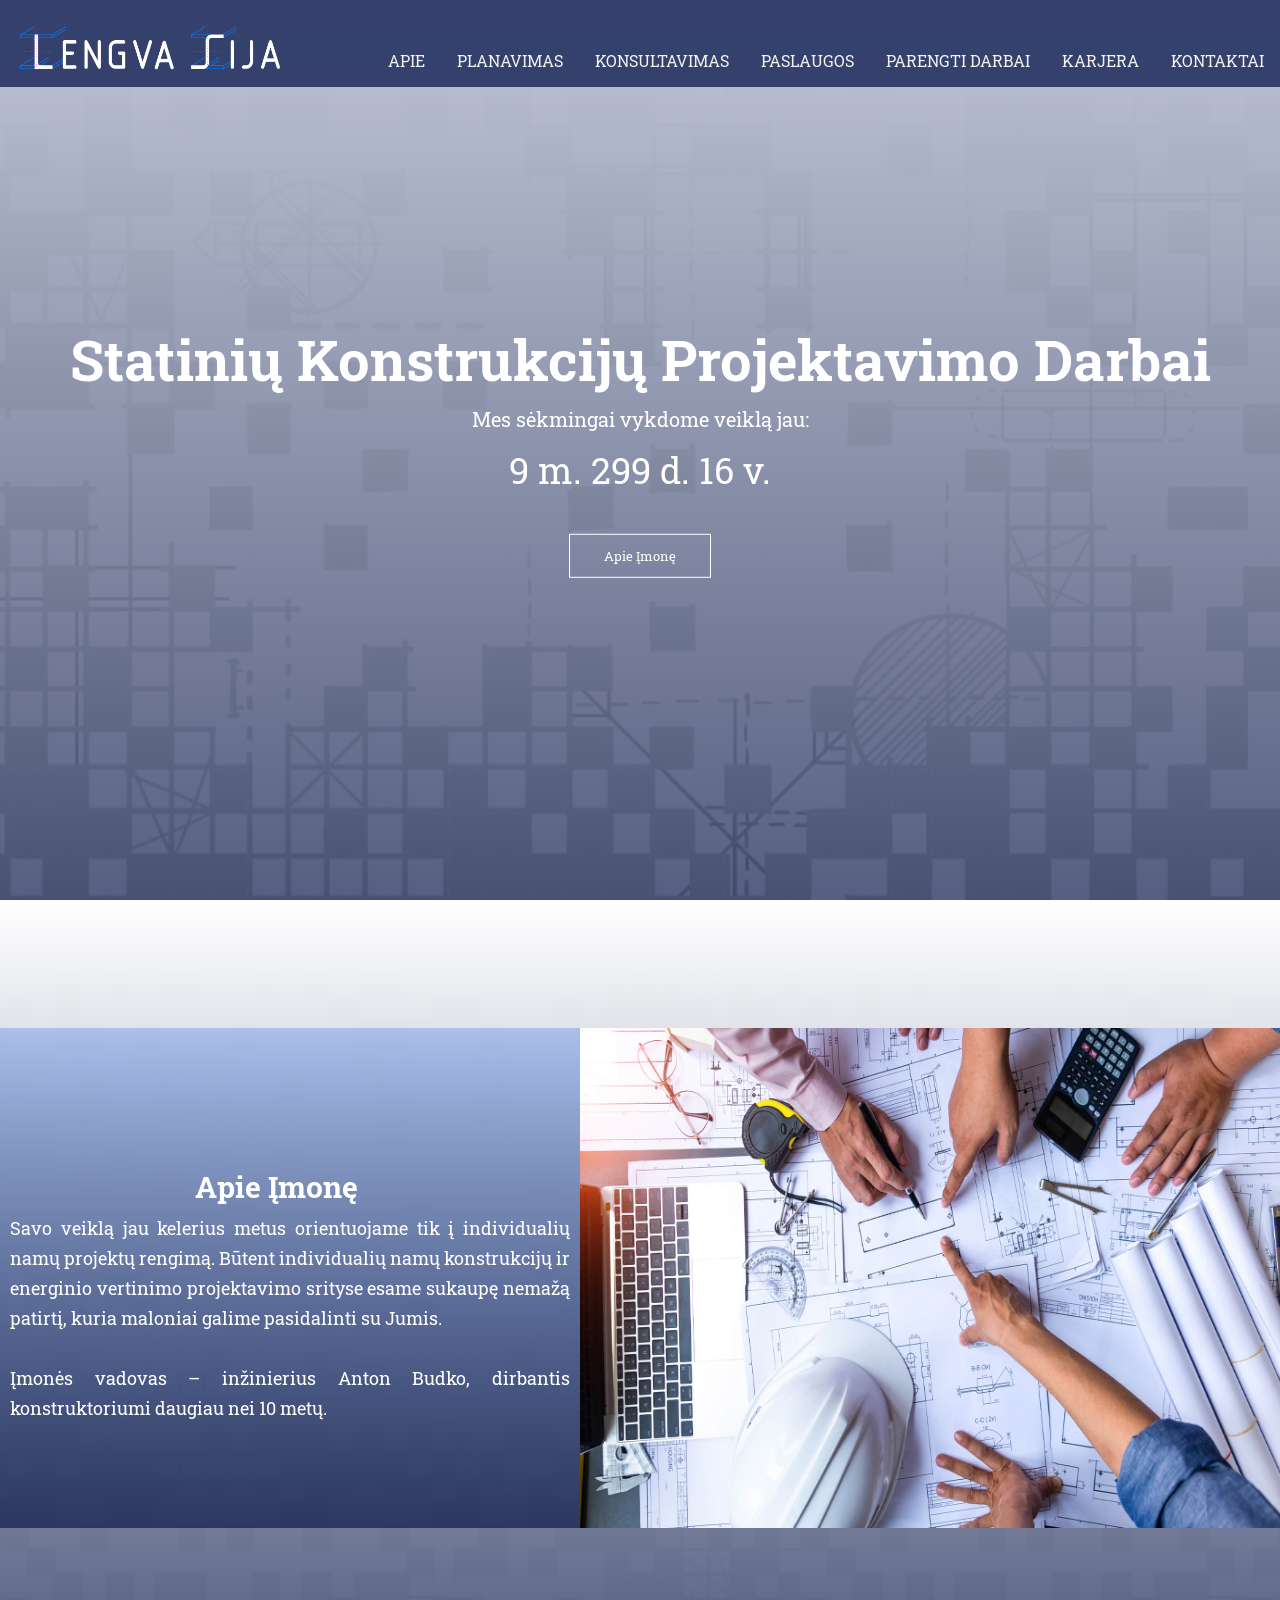
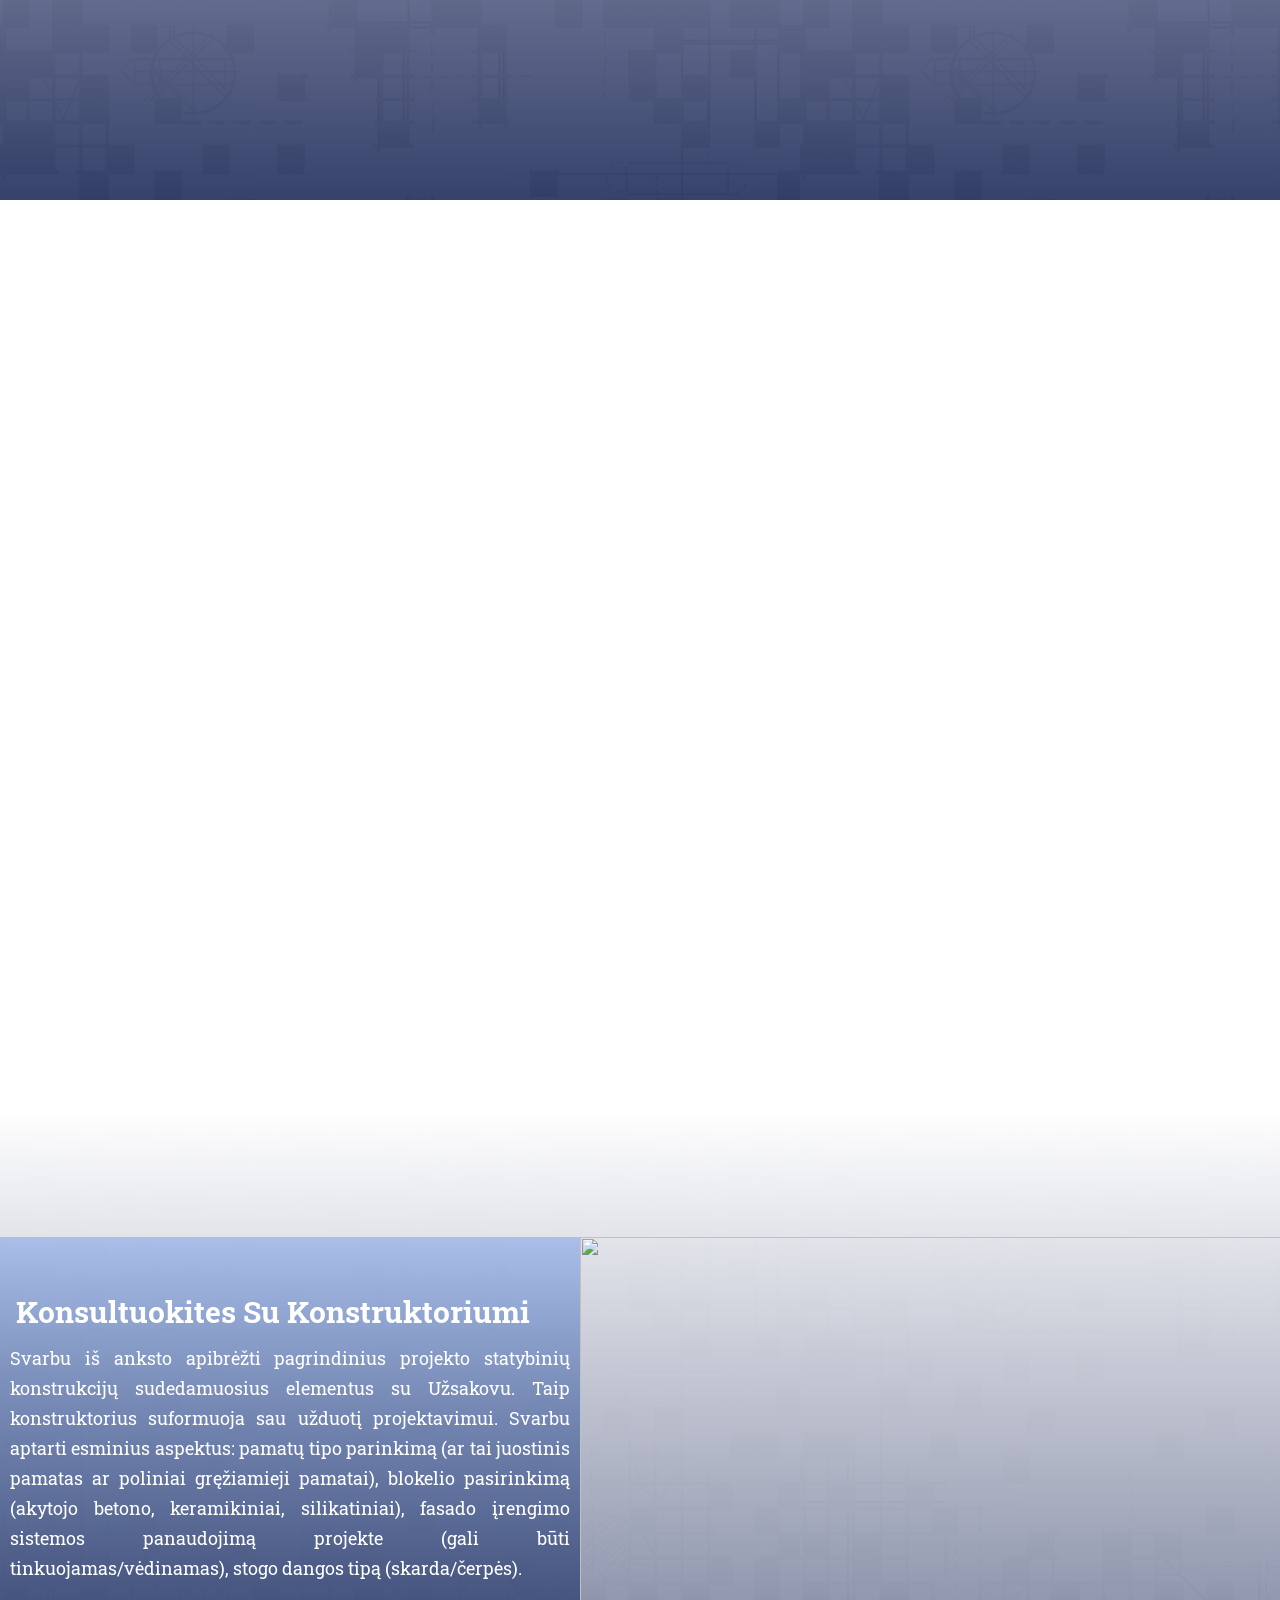
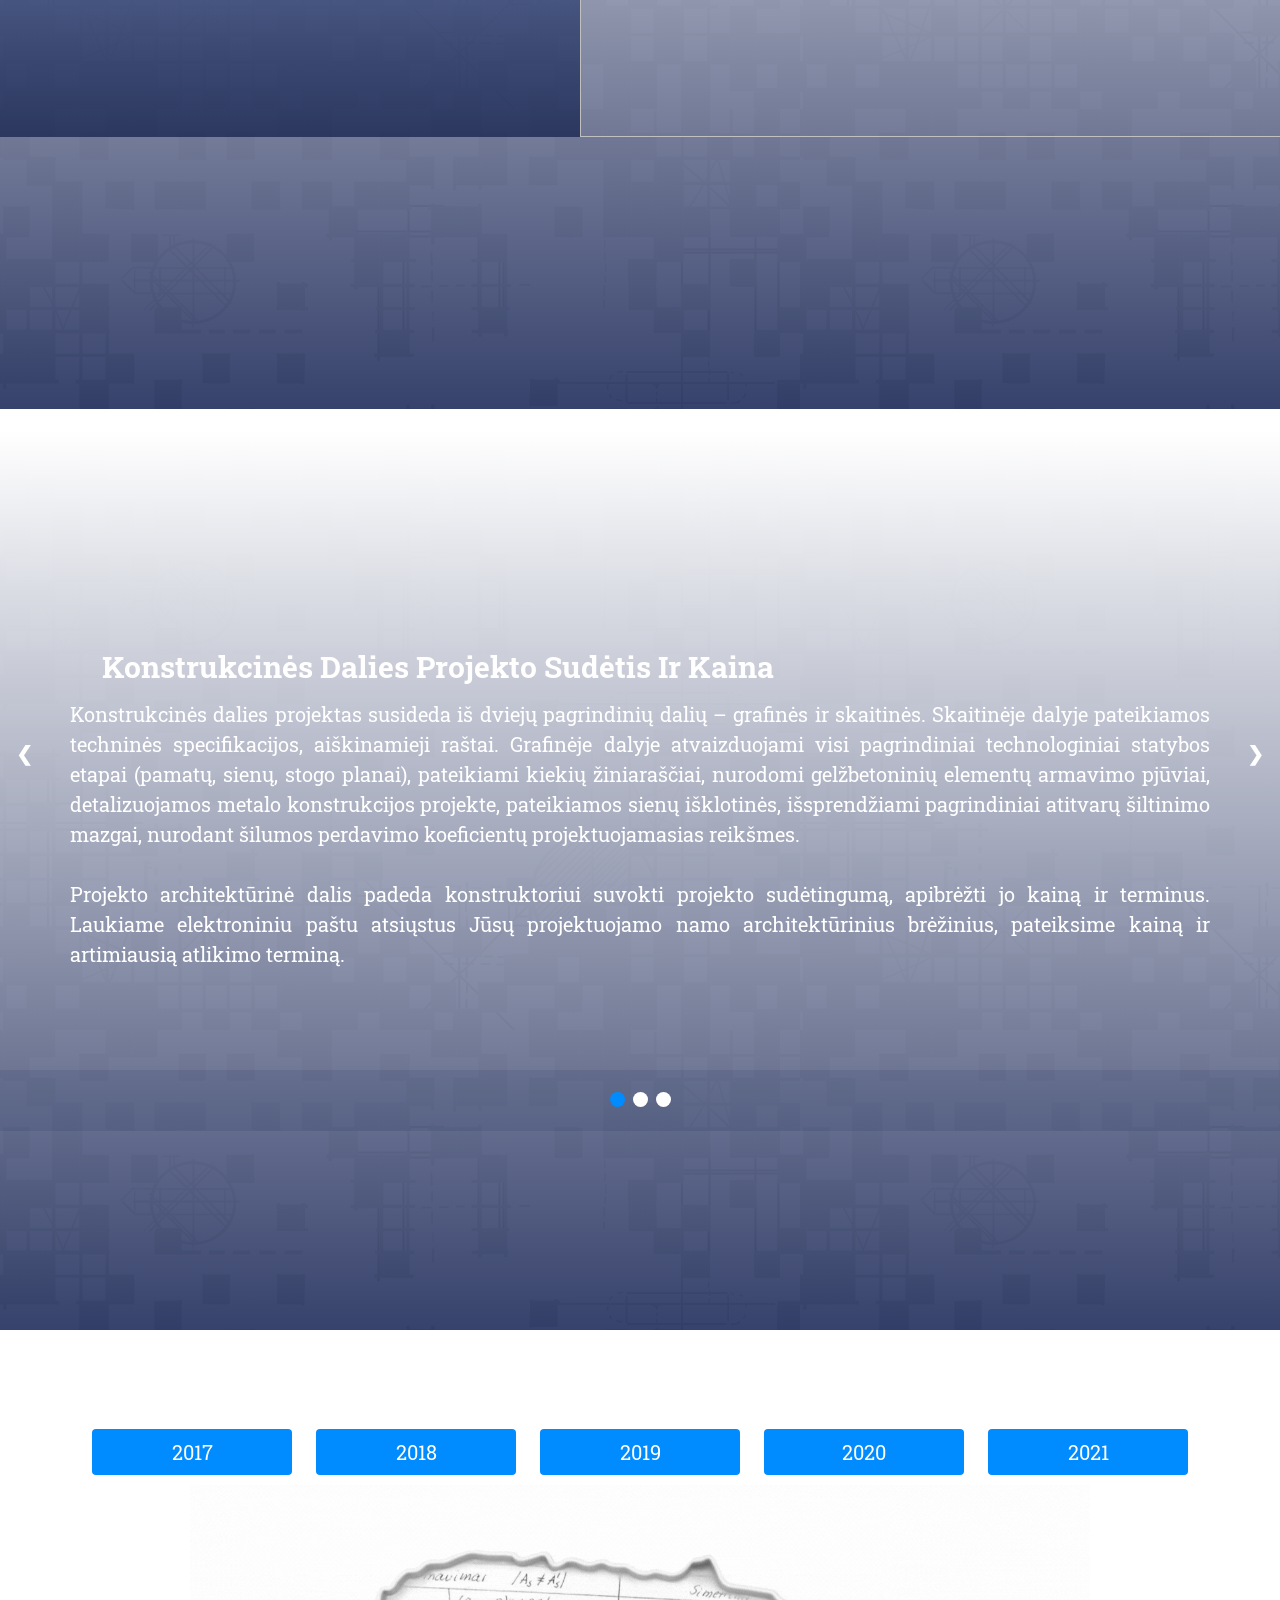
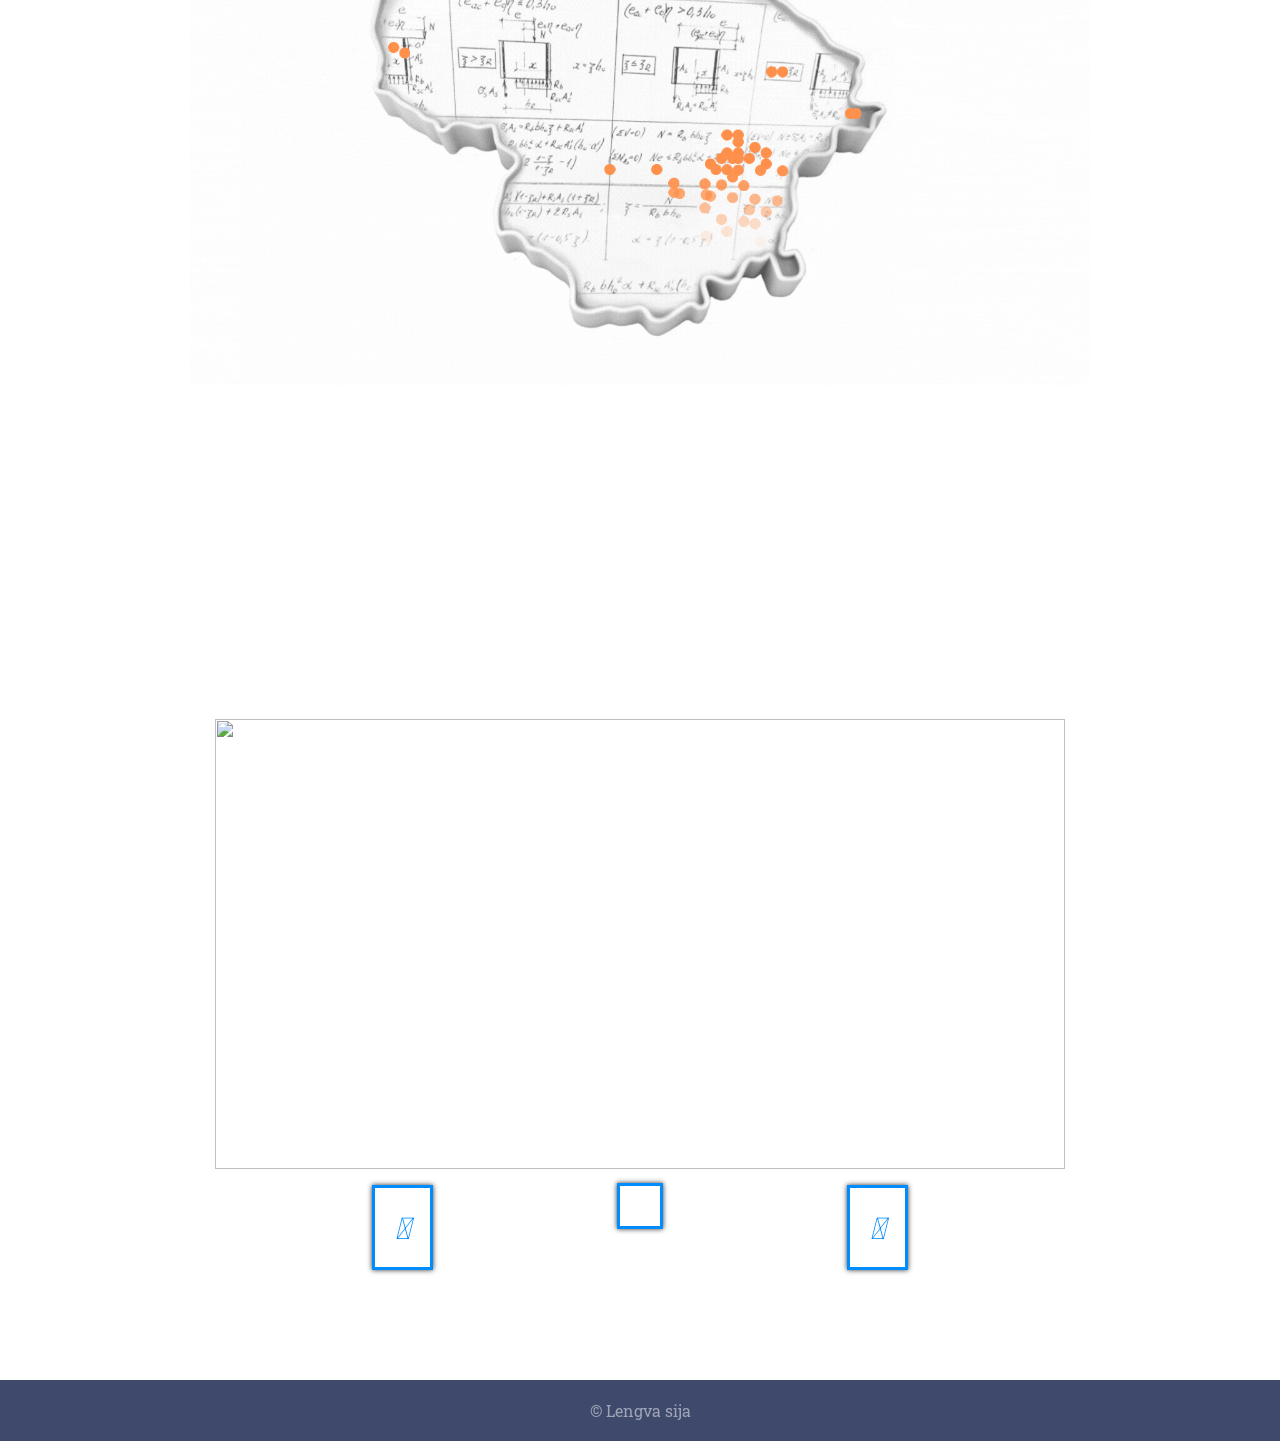
==== psl.html @ 0e5905f2 "Viskas. Dabar tu turi pataisyti likusius dalykus, laikrodi ir zemelapi" ====
﻿<!DOCTYPE html>
<html>

<head>
    <meta charset="utf-8" />
    <meta name="viewport" content="width=device-width, initial-scale=1.0">
    <title>Statinių konstrukcijų projektavimo darbai</title>
    <link rel="stylesheet" href="psl.css">
    <link rel="preconnect" href="https://fonts.googleapis.com">
    <link rel="preconnect" href="https://fonts.gstatic.com" crossorigin>
    <link href="https://fonts.googleapis.com/css2?family=Roboto+Slab:wght@500;600&display=swap" rel="stylesheet">
    <link rel="stylesheet"
        href="https://cdn.jsdelivr.net/npm/@fortawesome/fontawesome-free@5.15.4/css/fontawesome.min.css">
    <link rel="stylesheet" href="https://cdnjs.cloudflare.com/ajax/libs/font-awesome/4.7.0/css/font-awesome.min.css">
</head>
<body>
    <div class="navbar">
        <img src="images/Lengva-sija-Baltas.png">
        <ul> 
            <li><a href="#kontaktai">KONTAKTAI</a></li>
            <li><a href="#karjera">KARJERA</a></li>
            <li><a href="#parengti-darbai">PARENGTI DARBAI</a></li>
            <li><a href="#paslaugos">PASLAUGOS</a></li>
            <li><a href="#konsultavimas">KONSULTAVIMAS</a></li>
            <li><a href="#planavimas">PLANAVIMAS</a></li>
            <li><a href="#apie_imone">APIE</a></li>
        </ul>
    </div>
    <section class="header">
        <div class="text-box">
            <h1>Statinių Konstrukcijų Projektavimo Darbai</h1>
            <p>Mes sėkmingai vykdome veiklą jau: <br> </p>
            <div class="timer">
                <p id="timer"></p>
            </div>
            <a href="#apie_imone" class="herro-btn">Apie Įmonę</a>
        </div>
    </section>



    <!--Pagrindinis-->


    <section class="apie-imone" id="apie_imone">
        <div class="eilute">
            <div class="ivadas-1">
                <h1 id="apie_imone">Apie Įmonę</h1>
                <p style="text-align: justify">
                    Savo veiklą jau kelerius metus orientuojame tik į individualių namų projektų rengimą.
                    Būtent individualių namų konstrukcijų ir energinio vertinimo projektavimo srityse esame sukaupę
                    nemažą patirtį, kuria maloniai galime pasidalinti su Jumis.<br /><br />
                    Įmonės vadovas – inžinierius Anton Budko, dirbantis konstruktoriumi daugiau nei 10 metų.
                </p>
            </div>
            <div class="ivadas-2">
                <img src="images/civil-engineering-company.jpg" height="500" width="900" />
            </div>
        </div>
    </section>

    <p style="page-break-after: always;">&nbsp; </p>
    <p style="page-break-before: always;">&nbsp;</p>

    <!--tekstas-->
    <section class="Planuokis" id="planavimas">
        <div class="tekstas-1">
            <h1> Planuokite Statybas Iš Anksto! </h1>
            <p>
                Žinoma, svarbu iš anksto įsivaizduoti planuojamos statybos biudžetą.
                Patyrę statybininkai skaičiuoja sąmatas ir pateikia savo pasiūlymus.
                Turint po ranka konstrukcinės dalies projektą, tiek rangovams tiek ir Užsakovui paprasčiau ne tik
                įvertinti statybos sąmatą
                bet ir apibrėžti technologinio proceso sudėtingumą, jo kiekį ir kainą. Be to, priduodant pastatytą
                statinį,
                yra privaloma pateikti darbo projektą, todėl konstrukcinė dalis yra neatsiejama projekto dalis, kuria
                būtina pasirūpinti iš anksto.
            </p>
        </div>
    </section>

    <p style="page-break-after: always;">&nbsp;</p>

    <section class="Konsultuokis" id="konsultavimas">
        <div class="eilute-1">
            <div class="tekstas-2">
                <h1> Konsultuokites Su Konstruktoriumi </h1>
                <p style="text-align: justify">
                    Svarbu iš anksto apibrėžti pagrindinius projekto statybinių konstrukcijų sudedamuosius elementus su
                    Užsakovu.
                    Taip konstruktorius suformuoja sau užduotį projektavimui. Svarbu aptarti esminius aspektus: pamatų
                    tipo parinkimą
                    (ar tai juostinis pamatas ar poliniai gręžiamieji pamatai), blokelio pasirinkimą (akytojo betono,
                    keramikiniai, silikatiniai),
                    fasado įrengimo sistemos panaudojimą projekte (gali būti tinkuojamas/vėdinamas), stogo dangos tipą
                    (skarda/čerpės).<br />
                    <!--Naujos statybos technologijos bei inovacijos, skatina nuolatos domėtis, tobulėti ir rinktis efektyviausius statybos elementus
                    projektuojant statinius.-->
                </p>
            </div>
            <div class="photo-1">
                <img src="images/shutterstock_1662218761.jpg" height="500" width="900" />
            </div>
        </div>
    </section>
    <p style="page-break-after: always;">&nbsp;</p>
    <section class="slide-text" id="paslaugos">
        <div class="img-slider">
            <div class="tekstas-3">
                <h1> Konstrukcinės Dalies Projekto Sudėtis Ir Kaina </h1>
                <p>
                    Konstrukcinės dalies projektas susideda iš dviejų pagrindinių dalių – grafinės ir skaitinės.
                    Skaitinėje dalyje pateikiamos techninės specifikacijos, aiškinamieji raštai.
                    Grafinėje dalyje atvaizduojami visi pagrindiniai technologiniai statybos etapai
                    (pamatų, sienų, stogo planai), pateikiami kiekių žiniaraščiai, nurodomi gelžbetoninių elementų
                    armavimo pjūviai,
                    detalizuojamos metalo konstrukcijos projekte, pateikiamos sienų išklotinės, išsprendžiami
                    pagrindiniai atitvarų šiltinimo mazgai,
                    nurodant šilumos perdavimo koeficientų projektuojamasias reikšmes.
                    <br /><br />
                    Projekto architektūrinė dalis padeda konstruktoriui suvokti projekto sudėtingumą, apibrėžti jo
                    kainą ir terminus.
                    Laukiame elektroniniu paštu atsiųstus Jūsų projektuojamo namo architektūrinius brėžinius,
                    pateiksime kainą ir artimiausią atlikimo terminą.
                </p>
            </div>
            <div class="tekstas-3">
                <h1> Apie Pastatų Energinį Vertinimą </h1>
                <p>
                    Kas yra pastato energinis vertinimas? Kodėl jis reikalingas projekto rengimo stadijoje?
                    Kryptingas energijos vartojimo mažinimas ir atsinaujinančių išteklių energijos naudojimas
                    pastatų sektoriuje yra svarbios priemonės,
                    būtinos sumažinti energinę priklausomybę ir šiltnamio efektą, sukeliančių dūjų emisiją.
                    Dar 2009 metais Europos Parlamento ir Tarybos sprendimu Nr. 406/2009/EB buvo nurodyti valstybėms
                    įsipareigojimai apie šiltnamio efektą sukeliančių dujų emesijų sumažinimą,
                    nustatomi nacionaliniai privalomi CO2 kiekio mažinimo tikslai, kurių siekiant itin svarbus
                    energijos vartojimo efektyvumas pastatų sektoriuje.
                    Pastato energinis vertinimas parodo kiek pastatas suvartoja energijos.
                    Tokio projekto pagrindinis tiklas – parengti ir įvertinti projektuojamo pastato atitiktį
                    energinio naudingumo klasės (A, A+, A++) reikalavimams ir pateikti skaičiavimo rezultatus.
                    Energinio vertinimo dalį projekto vadovas pateikia projekto bendroje dalyje.
                </p>
            </div>
            <div class="tekstas-3">
                <h1> Sužinokite Energinio Naudingumo Projekto Kainą </h1>
                <p>
                    (Atsiųskite el. paštu projektuojamo namo aukšto architektūrinius planus, pjūvį ir stogo
                    architektūrinį planą pdf formatu ir mes įvertinę projekto sudėtingumą ir apimtį kuo greičiau
                    pateiksime Jums pasiūlymą).

                    Ypač patogu ne tik Užsakovui, bet ir architektui, kai energinio vertinimo dalį ir konstrukcijų
                    projekto parengimo dalį atlieka konstruktorius. Tada nereikia pateikti užduotį skirtingiems
                    projekto rengėjams, o viską patikėti vienam specialistui.
                    Namo energijos išsaugojimui įtakos turi du pagrindiniai aspektai, kuriuos ir apibrėžia energinio
                    vertinimo dalies rengėjas: namo konstrukcijų atitvarų plotai ir namo inžinerinės sisitemos
                    projektavimas.
                    Atitvarų apšiltinimo įrengimo detalės projektuojamos ir atvaizduojamos projekto konstrukcinėje
                    dalyje pagal energinio vertinimo iš anksto suprojektuotus šiluminius rodiklius. Bet
                    konstrukciniai sprendimai taip pat gali paveikti fasado apšiltinimo plotų kiekius, atskiras
                    šiluminių tiltelių konstrukcijas. Todėl, ruošiant namo energinio vertinimo dalį, būtų naudinga
                    atsižvelgti ir į numatytus atskirus konstrukcinius sprendinius.
                </p>
            </div>
            <div class="navigation">
                <a class="prev" onclick="plusSlides(-1)">&#10094;</a>
                <a class="next" onclick="plusSlides(1)">&#10095;</a>
            </div>
            </div>
        <div class="dot-container">
            <span class="dot" onclick="currentSlide(1)"></span>
            <span class="dot" onclick="currentSlide(2)"></span>
            <span class="dot" onclick="currentSlide(3)"></span>
        </div>
    </section>
    <section class="parengti-darbai" id="parengti-darbai">
        <div id="myBtnContainer">
            <button class="button" id="2017"><span>2017</span></button>
            <button class="button" id="2018"><span>2018</span></button>
            <button class="button" id="2019"><span>2019</span></button>
            <button class="button" id="2020"><span>2020</span></button>
            <button class="button" id="2021"><span>2021</span></button>
            </div>
            <div class="gif-slider">
                <div class="row1">
                    <div class="col-1">
                        <img src="images/2017.gif" />
                    </div>
                </div>
                <div class="row1">
                    <div class="col-2">
                        <img src="images/2018.gif">
                    </div>
                </div>
                <div class="row1">
                    <div class="col-3">
                        <img src="images/2019.gif" />
                    </div>
                </div>
                <div class="row1">
                    <div class="col-4">
                        <img src="images/2020.gif" />
                    </div>
                </div>
                <div class="row1">
                    <div class="col-5">
                        <img src="images/2021.gif" />
                    </div>
                </div>
            </div>
    </section>
    <section class="karjera" id="karjera">
        <div class="row2">
            <img src="images/Talk to us.gif"/>
        </div>
    </section>


    <section class="icons" id="kontaktai">
        <script defer src="https://use.fontawesome.com/releases/v5.0.8/js/all.js"
                integrity="sha384-SlE991lGASHoBfWbelyBPLsUlwY1GwNDJo3jSJO04KZ33K2bwfV9YBauFfnzvynJ"
                crossorigin="anonymous"></script>
        <div class="row">
            <ul>
                <li>
                    <i class="far fa-address-card"></i>
                    <p>Anton Budko</p>
                </li>
                <li>
                    <i class="fas fa-mobile-alt"></i>
                    <p><a href="tel:+37060455753">+37060455753</a></p>
                </li>
                <li>
                    <i class="far fa-envelope"></i>
                    <p><a href="mailto:info@lengvasija.lt">info@lengvasija.lt</a></p>
                </li>
            </ul>
        </div>
    </section>
    <section class="bottom">
            <p>© Lengva sija</p>
    </section>

    <!--JavaScript-->
    <!--slideshow-->
    <script>
        var slideIndex = 1;
        showSlides(slideIndex);

        function plusSlides(n) {
            showSlides(slideIndex += n);
        }

        function currentSlide(n) {
            showSlides(slideIndex = n);
        }

        function showSlides(n) {
            var i;
            var slides = document.getElementsByClassName("tekstas-3");
            var dots = document.getElementsByClassName("dot");
            if (n > slides.length) { slideIndex = 1 }
            if (n < 1) { slideIndex = slides.length }
            for (i = 0; i < slides.length; i++) {
                slides[i].style.display = "none";
            }
            for (i = 0; i < dots.length; i++) {
                dots[i].className = dots[i].className.replace(" active", "");
            }
            slides[slideIndex - 1].style.display = "block";
            dots[slideIndex - 1].className += " active";
        }
    </script>
    <!--gifs-->
    <script>
        var elements = document.getElementsByClassName("col");
        var i;
        function one() {
            for (i = 0; i < elements.length; i++) {
                elements[i].style.flex = "100%";
            }
        }
    </script>
    <!--meniu-->
    <script>

        var navLinks = document.getElementById("navLinks");
        function showMenu() {
            navLinks.style.right = "0";
        }
        function hideMenu() {
            navLinks.style.right = "-200px";
        }

    </script>
    <!--clock-->
    <script>
        var countDownDate = new Date("Feb 11, 2017 9:00:00").getTime();
        var x = setInterval(function () {
            var now = new Date().getTime();
            var distance = now - countDownDate;
            var years = Math.floor(distance / (1000 * 60 * 60 * 24 * 365));
            var days = Math.floor(distance % (1000 * 60 * 60 * 24 * 365) / (1000 * 60 * 60 * 24));
            var hours = Math.floor((distance % (1000 * 60 * 60 * 24)) / (1000 * 60 * 60));
            //if we want to use them
            var minutes = Math.floor((distance % (1000 * 60 * 60)) / (1000 * 60));
            var seconds = Math.floor((distance % (1000 * 60)) / 1000);
            document.getElementById("timer").innerHTML = years + " m. " + days + " d. " + hours + " v. ";
            if (distance < 0) {
                clearInterval(x);
                document.getElementById("timer").innerHTML = "Are you doing time travel?";
            }
        }, 1000);
    </script>
    <script>
       
    </script>
</body>

</html>
---- psl.css ----
﻿* {
    margin: 0;
    padding: 0;
    font-family: 'Roboto Slab', serif;
}
.header {
    min-height: 100vh;
    width: 100%;
    background-image: linear-gradient(rgb(192 198 213), rgb(39 52 98 / 0.70)),url(images/1.png);
    position: inherit;
    height: 100%;

    /* Center and scale the image nicely */
    background-position: center;
    background-repeat: no-repeat;
    background-size: cover;
}

.timer p{
    color: #ffffff !important;;
    font-size: 36px !important;
    margin-top: -2% !important;
}

html {
    scroll-behavior: smooth;
}

.navbar {
    list-style-type: none;
    margin: 0;
    padding: 0;
    background-color: rgb(39 52 98 / 0.90);
    position: fixed;
    top: 0;
    width: 100%;
    z-index: 2;
    display: inline;
}


.navbar li{
    float: right;
    list-style-type: none;
    text-align: center;
}

.navbar li a{
    float: right;
    display: block;
    color: #f2f2f2;
    text-align: center;
    text-decoration: none;
    padding: 16px;
    margin-top: -45px;
}

.navbar li a:hover:not(.active) {
    background-color: #008bff;
    transition: 0.5s;
}

.navbar img{
    width: 260px;
    height: 50px;
    overflow: hidden;
    margin-top: 25px;
    margin-left: 20px;
    list-style-type: none;
}
.text-box{
    width: 100%;
    color: #ffffff;
    position: absolute;
    top: 50%;
    left: 50%;
    transform: translate(-50%,-50%);
    text-align: center;
}
.text-box h1{
    font-size: 56px;
}
.text-box p{
    margin: 10px 0 40px;
    font-size: 20px;
    color: #ffffff; 
}
.herro-btn{
    display: inline-block;
    text-decoration: none;
    color: #ffffff;
    border: 1px solid #ffffff;
    padding: 12px 34px;
    font-size: 13px;
    background: transparent;
    position: relative;
    cursor: pointer;
}
.herro-btn:hover {
    border: 1px solid #008bff;
    background: #008bff;
    transition: 0.5s;
}                
nav .fa{
    display: none;
}

@media screen and (max-width: 1130px){
    .navbar {
        position: fixed;
    }
    .navbar img {
        width: 120px;
        height: 25px;
        z-index: 2;
    }
    .navbar li{
        display: none;
    }

}
.apie-imone {
    min-height: 100vh;
    width: 100%;
    background-image: linear-gradient(#ffffff, rgb(39 52 98 / 0.90)),url(images/1.png);
    position: inherit;
    height: 100%;
}
.apie-imone h1{
    font-size: 30px;
    color: #ffffff;
    text-align: center;
    margin: -10% auto;
    padding-bottom: 12%;
    padding-right: 5%;
}
.eilute {
    padding-top: 10%;
    margin-top: 0;
    display: flex;
}
.ivadas-1 {
    height: 100px;
    width: 100%;
    background-image: linear-gradient(rgb(50 115 236 / 0.32), rgb(15 28 72 / 0.70));
    padding: 200px 10px;
    margin-left: 0%;
    font-size: 20px;
    line-height: 30px;
    color: #ffffff;
}
.ivadas-2 img{
    position: relative;
    z-index: 1;
    display: block;
}
@media(max-width: 650px){
    .ivadas-2 img{
        display: none;
    }
    .eilute{
        margin-top: 0%;
        padding-top: 27%;
    }
    .apie-imone h1{
        padding-bottom: 13%;
        margin-top: -25%;
    }
    .ivadas-1{
        font-size: 18px;
    }
}
@media(max-width: 1290px){
    .ivadas-2 img {
        width: 700px;
        height: 500px;
    }
    .ivadas-1 {
        font-size: 18px;
    }
}
@media(max-width: 1000px){
    .ivadas-2 img {
        width: 500px;
        height: 500px;
    }
}

.row {
    min-height: auto;
    bottom: 0;
    width: 100%;
    background-color: #ffffff;
    position: inherit;
    height: 100%;
    position: relative;
    text-decoration: none;
    z-index: 2;
    margin-bottom: 0;
}

.row ul{
    list-style-type: none;
    text-align: center;
    margin-bottom: 100px;
}

.row li {
    list-style-type: none;
    margin: 10px 90px;
    display: inline-block;
    font-size: 30px;
    color: #008bff;
    padding: 20px 20px;
    border: 3px solid #008bff;
    background: #ffffff;
    box-shadow: 0 0 5px #333;
}

.row p{
    font-size: 20px;
    list-style-type: none;
    display: none;
}

.row li:hover p{
    list-style-type: none;
    display: block;
    transform-origin: 100% 0%;
}

.row li:hover {
    list-style-type: none;
    color: #e24902 !important;
    border: 3px solid #e24902 !important;
    transition: 1s;    
}

.row a:link{
    color: #e24902;
}

.row p:before {
	content: '';
}

.Planuokis {
    min-height: 100vh;
    width: 100%;
    background-image: url(images/shutterstock_1182038062.jpg);
    -ms-background-position-x: center;
    -ms-background-position-y: bottom;
    background-position: center bottom;
    background-size: cover;
    display: inline-block;
    margin-top: -2.75%;
}
.tekstas-1 h1 {
    text-align: center;
    position: center;
    margin-left: 55%;
    margin-right: 5%;
    color: #ffffff;
    line-height: 30px;
    padding-top: 1%;
    margin-top: 18%;
}
.tekstas-1 p {
    text-align: justify;
    position: center;
    margin-left: 55%;
    margin-right: 5%;
    color: #ffffff;
    line-height: 30px;
    font-size: 20px;
    padding-top: 1%;
}
@media(max-width: 650px){
    .Planuokis{
        margin-top: -10%;
    }
    .tekstas-1 h1{
        text-align: center;
        margin-left: 5%;
        margin-top: 40%;
        margin-bottom: -18%;
    }
    .tekstas-1 p{
        padding-top: 20%;
        margin-left: 2%;
        font-size: 18px;
        margin-right: 2%;
    }
}
.eilute-1 {
    display: flex;
    margin-top: -1.5%;
    padding-top: 10%;
}
.Konsultuokis {
    min-height: 100vh;
    width: 100%;
    background-image: linear-gradient(#ffffff, rgb(39 52 98 / 0.90)),url(images/1.png);
    position: inherit;
    height: 100%;
}
.Konsultuokis h1 {
    font-size: 30px;
    color: #ffffff;
    text-align: center;
    padding-bottom: 3%;
    padding-right: 5%;
    margin-top: -7%;
}
.tekstas-2 {
    height: 100px;
    width: 100%;
    background-image: linear-gradient(rgb(50 115 236 / 0.32), rgb(15 28 72 / 0.70));
    padding: 200px 10px;
    margin-left: 0%;
    font-size: 20px;
    line-height: 30px;
    color: #ffffff;
}
.photo-1 {
    float: right;
    position: relative;
    display: block;
}
@media(max-width: 650px){
    .Konsultuokis{
        padding-top: 28%;
    }
    .photo-1{
        display: none;
    }
    .Konsultuokis h1{
        margin-top: -35%;
    }
    .tekstas-2{
        font-size: 18px;
    }
}
@media(max-width: 1290px){
    .photo-1{
        width: 700px;
        height: 500px;
    }
    .Konsultuokis h1{
        margin-top: -25%;
        margin-left: -1%;
    }
    .tekstas-2 {
        font-size: 18px;
    }
}
@media(max-width: 1000px){
    .photo-1{
        width: 500px;
        height: 500px;
    }
}
.slide-text {
    margin-top: 0;
    min-height: 100vh;
    width: 100%;
    background-image: linear-gradient(#ffffff, rgb(39 52 98 / 0.90)),url(images/1.png);
    position: inherit;
    height: 100%;
}
.img-slider {
    position: relative;
    z-index: 1;
}    

.tekstas-3{
    position: absolute;
    top: 0;
    text-align: justify;
}
.tekstas-3 h1 {
    font-size: 30px;
    color: #ffffff;
    margin-left: 8%;
    margin-top: 17%;
}
.tekstas-3 p {
    font-size: 20px;
    line-height: 30px;
    color: #ffffff;
    padding: 70px;
    padding-top: 1%;
}
@media(max-width: 650px){
    .tekstas-3 h1{
        margin-top: 20%;
        padding-top: 20px;
        margin-left: 12px;
    }
    .tekstas-3 p{
        margin-top: 2%;
        font-size: 18px;
        line-height: 20px;
        padding: 10px;
    }
    .navigation .prev, .next{
        margin-top: 110%;
    }
    .prev{
        margin-top: 110%;
    }
    .next{
        margin-top: 110%;
    }
    .dot-container{
        margin-top: 110%;
    }
}
@media(max-width: 1290px){
    .dot-container {
        margin-top: 10%;
    }
    .tekstas-3{
        font-size: 18px;
    }
}
@media(max-width: 1290px){
.navigation{
    padding-top: 40%;
}
@media(max-width: 1000px){
    .navigation{
        padding-top: 60%;
    }
}
 .navigation .prev, .next{
    cursor: pointer;
    width: auto;
    padding: 16px;
    color: #ffffff;
    font-weight: bold;
    font-size: 20px;
    border-radius: 0 3px 3px 0;
    user-select: none;
}
 .prev{
     position: absolute;
     margin-top: -17%;
 }

.next {
    position: absolute;
    right: 0;
    margin-top: -17%;
    border-radius: 3px 0 0 3px;
}
.prev:hover, .next:hover {
    background-color: rgb(0 146 255 / 0.80);
    color: white;
}
.dot-container {
    position: relative;
    text-align: center;
    padding: 20px;
    background: rgb(4 20 74 / 0.10);
}
.dot {
    cursor: pointer;
    height: 15px;
    width: 15px;
    margin: 0 2px;
    background-color: #ffffff;
    border-radius: 50%;
    display: inline-block;
    transition: background-color 0.6s ease;
}
.active, .dot:hover {
    background-color: #008bff;
}
.button {
    border-radius: 4px;
    background-color: #008bff;
    border: none;
    color: #ffffff;
    text-align: center;
    font-size: 20px;
    padding: 10px 15px;
    width: 200px;
    transition: all 0.5s;
    cursor: pointer;
    margin: 10px;
}
.button span {
    cursor: pointer;
    display: inline-block;
    position: relative;
    transition: 0.5s;

}
.button span:after {
    content: '\00bb';
    position: absolute;
    opacity: 0;
    top: 0;
    right: -20px;
    transition: 0.5s;
}

.button:hover span {
    padding-right: 25px;
}

.button:hover span:after {
    opacity: 1;
    right: 0;
}
.parengti-darbai {
    text-align: center;
    background-color: white;
    background-size: cover;
    padding-top: 7%;
    min-height: 100vh;
    width: 100%;
}
.gif-slider {
    position: relative;
    z-index: 1;
}
.row1 {
    position: absolute;
    text-align: center;
    margin: auto;
    left: 0;
    right: 0;
    text-align: center;
}
.row1 img{
    width: 900px;
    height: 500px;
}
@media(max-width: 650px){
    .button {
        margin-top: 10%;
        font-size: 15px;
        width: 100px;
    }

    .row1 img {
        width: 600px;
        height: 370px;
        margin-left: -15%;
        margin-top: 10%;
    }
}
.karjera{
    background-color: #ffffff;
    text-align: center;
}
.row2 img {
    width: 850px;
    height: 450px;
}
.bottom{
    background-color: rgb(15 28 72 / 0.80);
    bottom: 0;
}
.bottom p{
    color: rgb(255 255 255 / 0.50);
    text-align: center;
    padding: 20px;
}
@media(max-width: 650px) {
    .row2 img{
        width: 550px;
        height: 300px;
        margin-left: -10%;
    }
    .row li{
        margin-right: 5%;
        margin-left: 5%;
        padding: 10px 10px;
        font-size: 18px;
    }
    .row p{
        font-size: 15px;
    }
    .bottom p{
        font-size: 15px;
    }
}
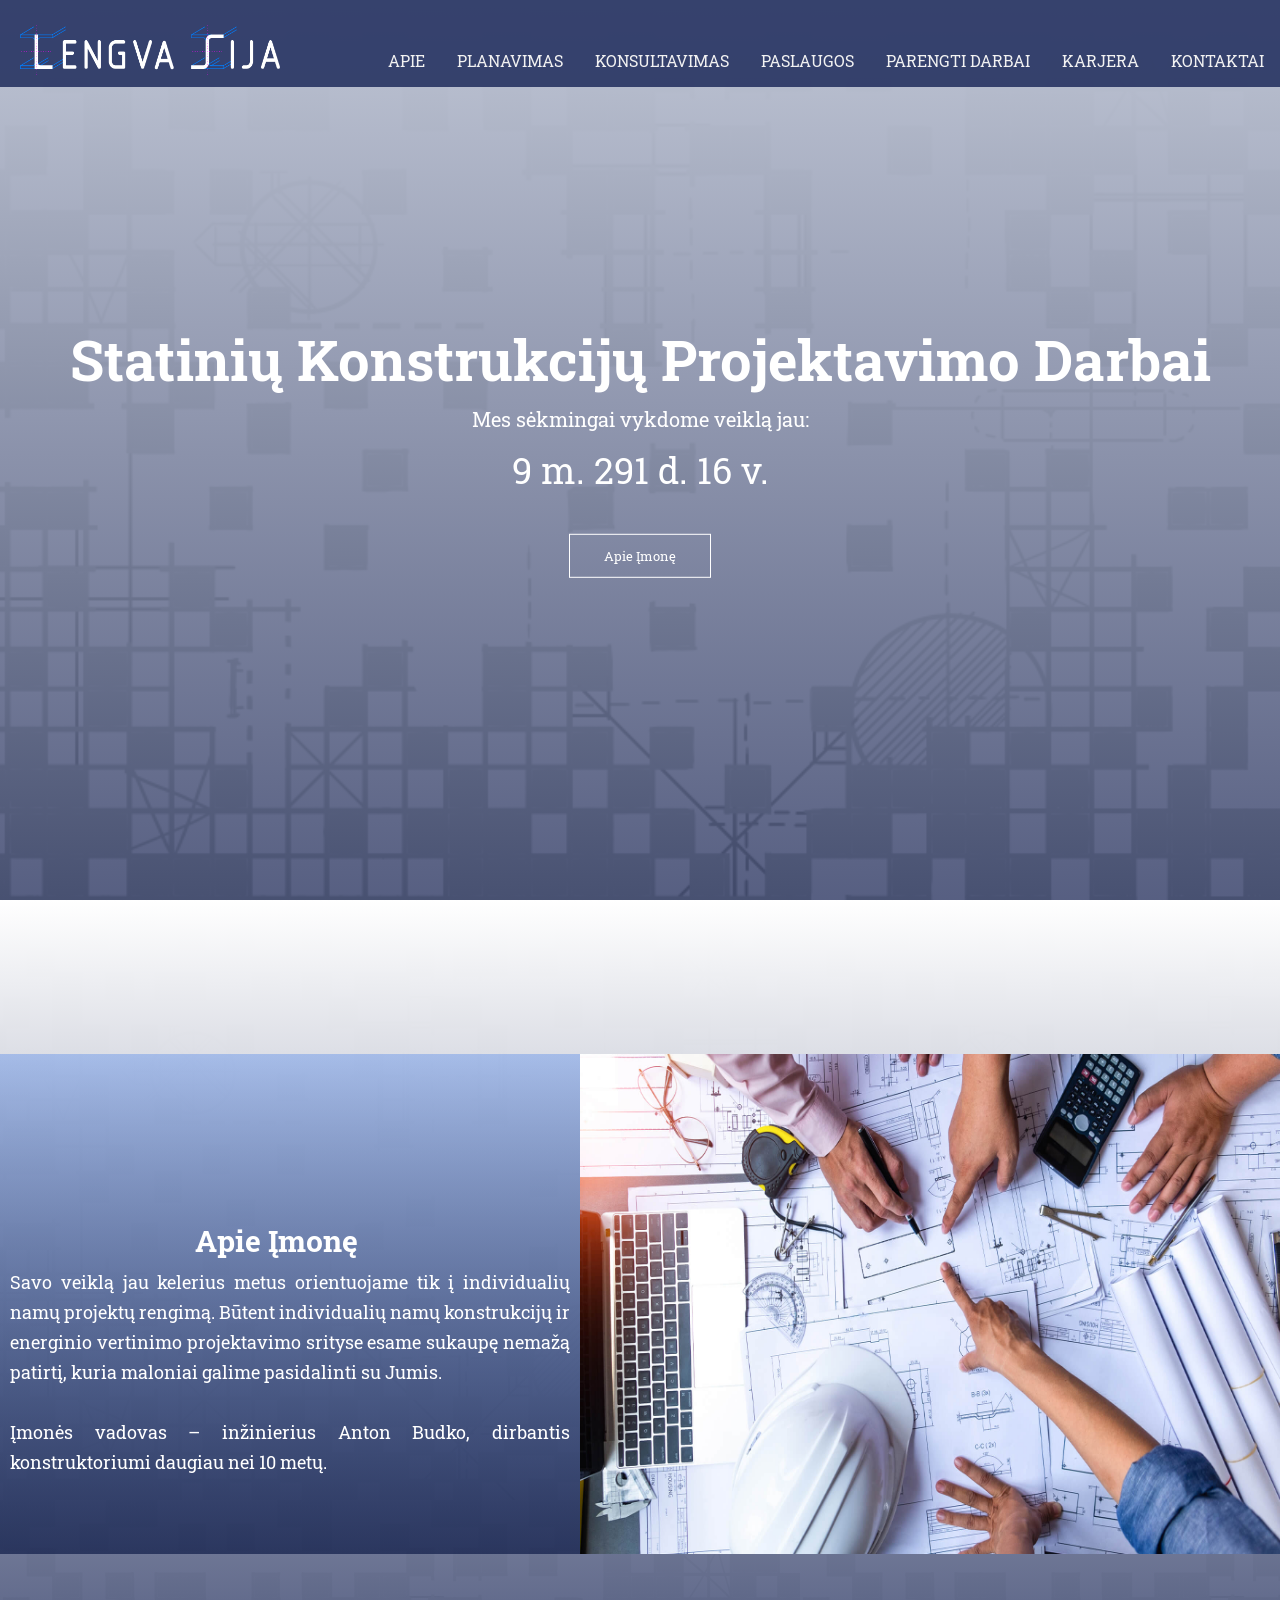
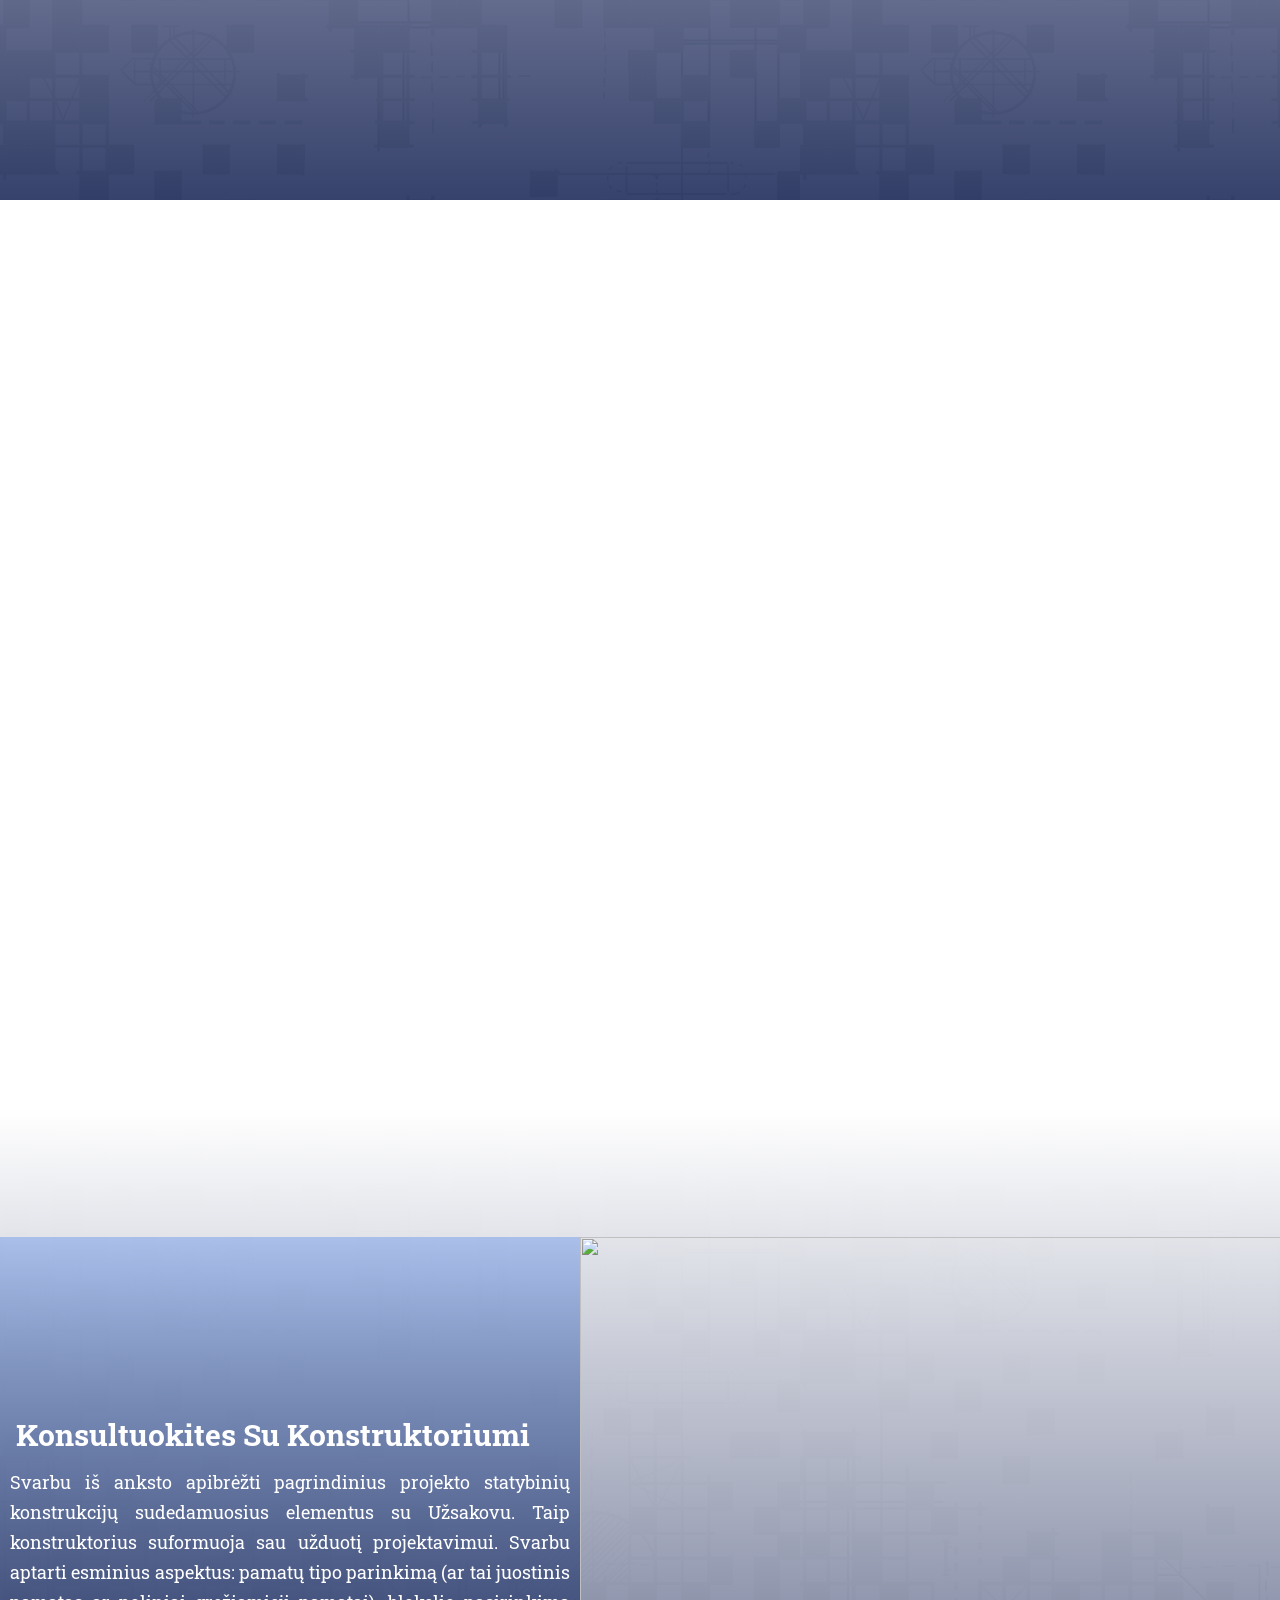
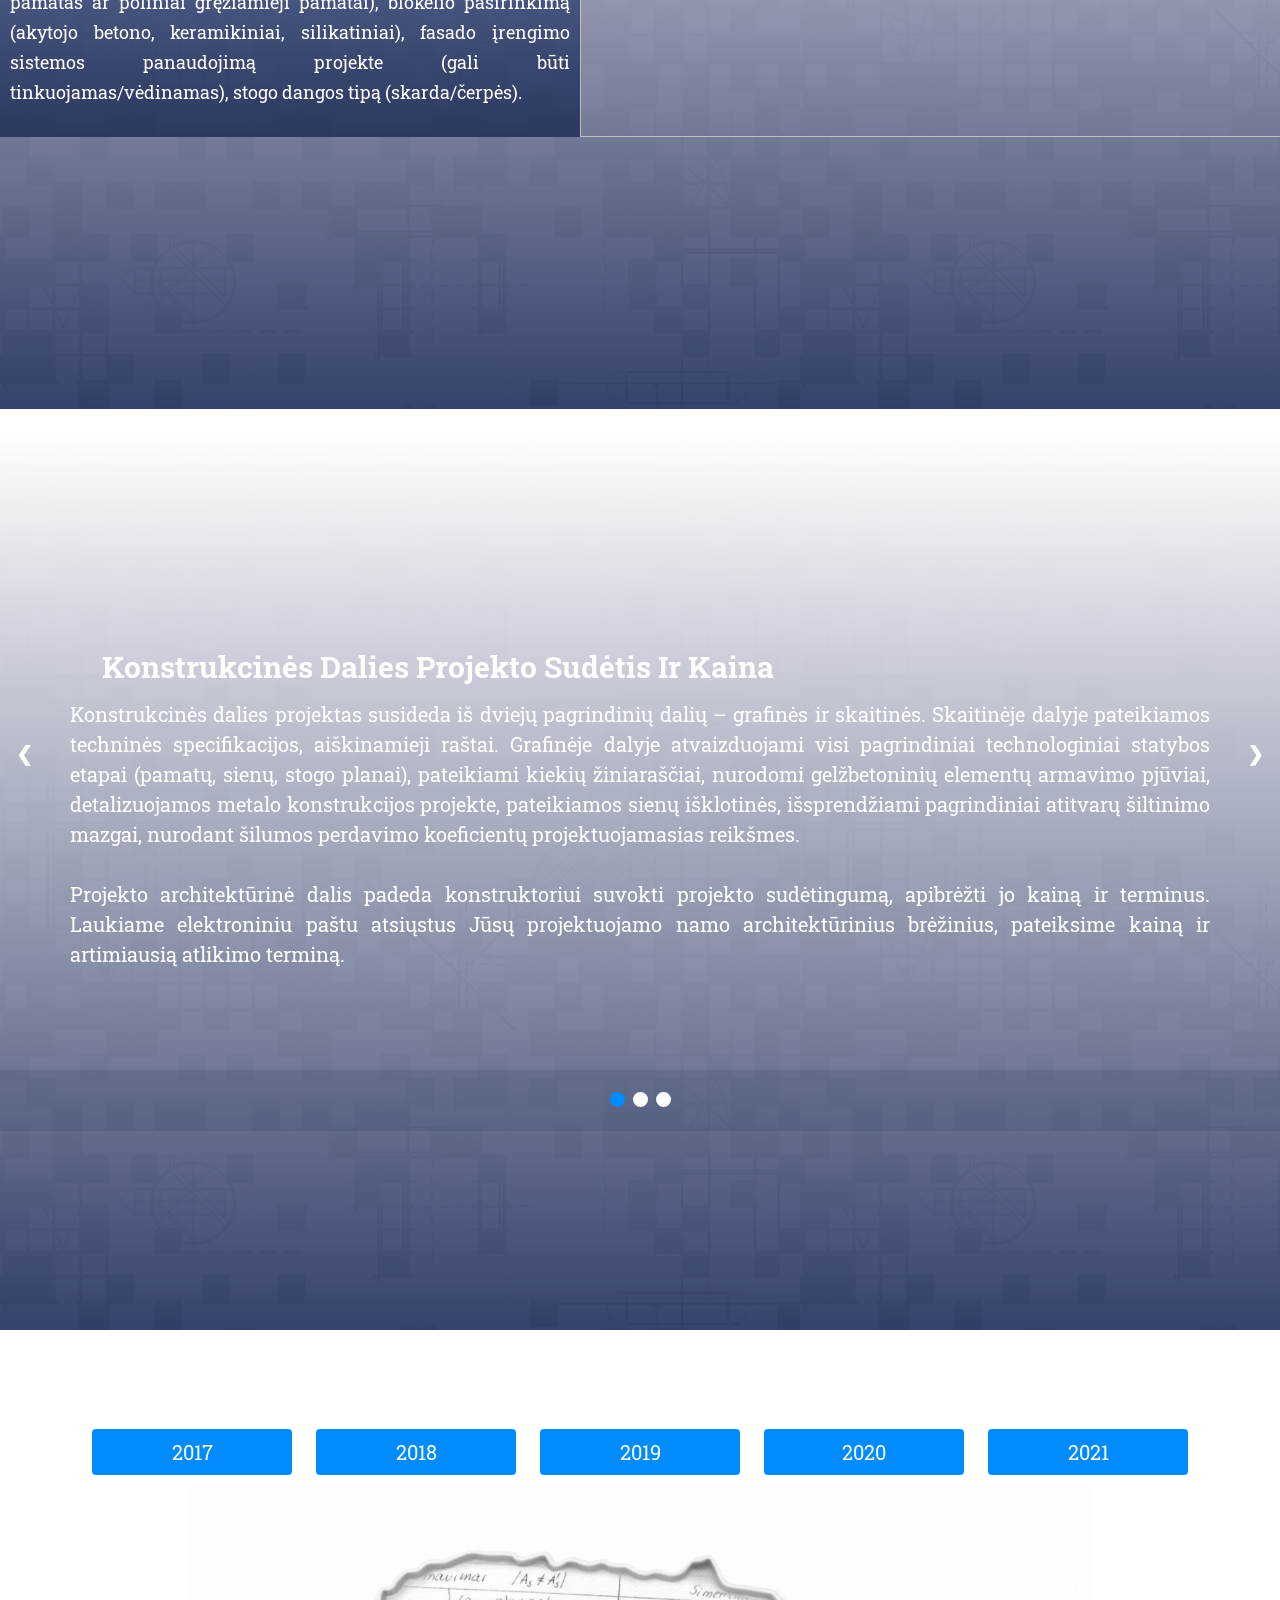
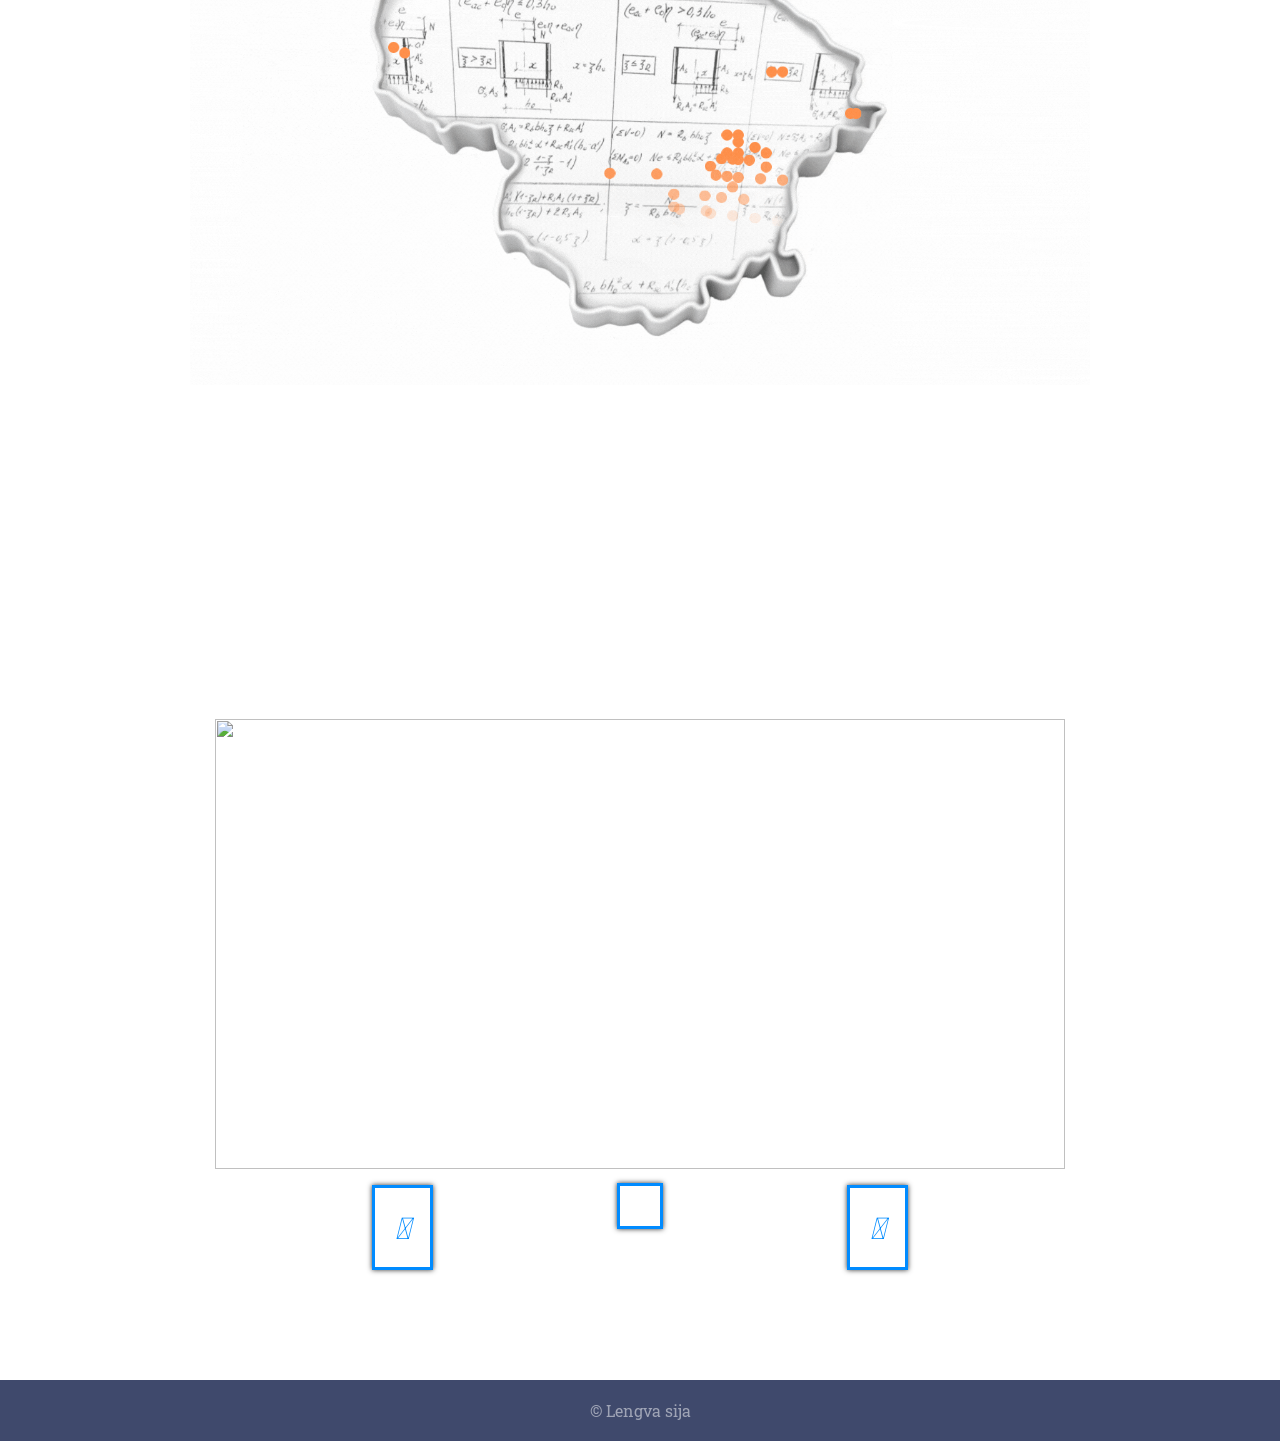
==== commit 343e9a44: "klaidu taisymas" ====
--- a/psl.html
+++ b/psl.html
@@ -294,12 +294,12 @@
     </script>
     <!--clock-->
     <script>
-        var countDownDate = new Date("Feb 11, 2017 9:00:00").getTime();
+        var countDownDate = new Date("Feb 17, 2017 9:00:00").getTime();
         var x = setInterval(function () {
             var now = new Date().getTime();
             var distance = now - countDownDate;
-            var years = Math.floor(distance / (1000 * 60 * 60 * 24 * 365));
-            var days = Math.floor(distance % (1000 * 60 * 60 * 24 * 365) / (1000 * 60 * 60 * 24));
+            var years = Math.floor(distance / (1000 * 60 * 60 * 24 * 365.25));
+            var days = Math.floor(distance % (1000 * 60 * 60 * 24 * 365.25) / (1000 * 60 * 60 * 24));
             var hours = Math.floor((distance % (1000 * 60 * 60 * 24)) / (1000 * 60 * 60));
             //if we want to use them
             var minutes = Math.floor((distance % (1000 * 60 * 60)) / (1000 * 60));
--- a/psl.css
+++ b/psl.css
@@ -133,9 +133,10 @@
     margin: -10% auto;
     padding-bottom: 12%;
     padding-right: 5%;
+    padding-top: 5%;
 }
 .eilute {
-    padding-top: 10%;
+    padding-top: 12%;
     margin-top: 0;
     display: flex;
 }
@@ -170,7 +171,7 @@
         font-size: 18px;
     }
 }
-@media(max-width: 1290px){
+@media(max-width: 4000px){
     .ivadas-2 img {
         width: 700px;
         height: 500px;
@@ -310,7 +311,7 @@
     text-align: center;
     padding-bottom: 3%;
     padding-right: 5%;
-    margin-top: -7%;
+    margin-top: -5%;
 }
 .tekstas-2 {
     height: 100px;
@@ -341,13 +342,13 @@
         font-size: 18px;
     }
 }
-@media(max-width: 1290px){
+@media(max-width: 4000px){
     .photo-1{
         width: 700px;
         height: 500px;
     }
     .Konsultuokis h1{
-        margin-top: -25%;
+        margin-top: -3%;
         margin-left: -1%;
     }
     .tekstas-2 {
@@ -416,7 +417,7 @@
         margin-top: 110%;
     }
 }
-@media(max-width: 1290px){
+@media(max-width: 4000px){
     .dot-container {
         margin-top: 10%;
     }
@@ -424,9 +425,10 @@
         font-size: 18px;
     }
 }
-@media(max-width: 1290px){
+@media(max-width: 4000px){
 .navigation{
     padding-top: 40%;
+}
 }
 @media(max-width: 1000px){
     .navigation{
@@ -569,7 +571,10 @@
     text-align: center;
     padding: 20px;
 }
-@media(max-width: 650px) {
+
+
+@media(max-width: 650px) 
+{
     .row2 img{
         width: 550px;
         height: 300px;
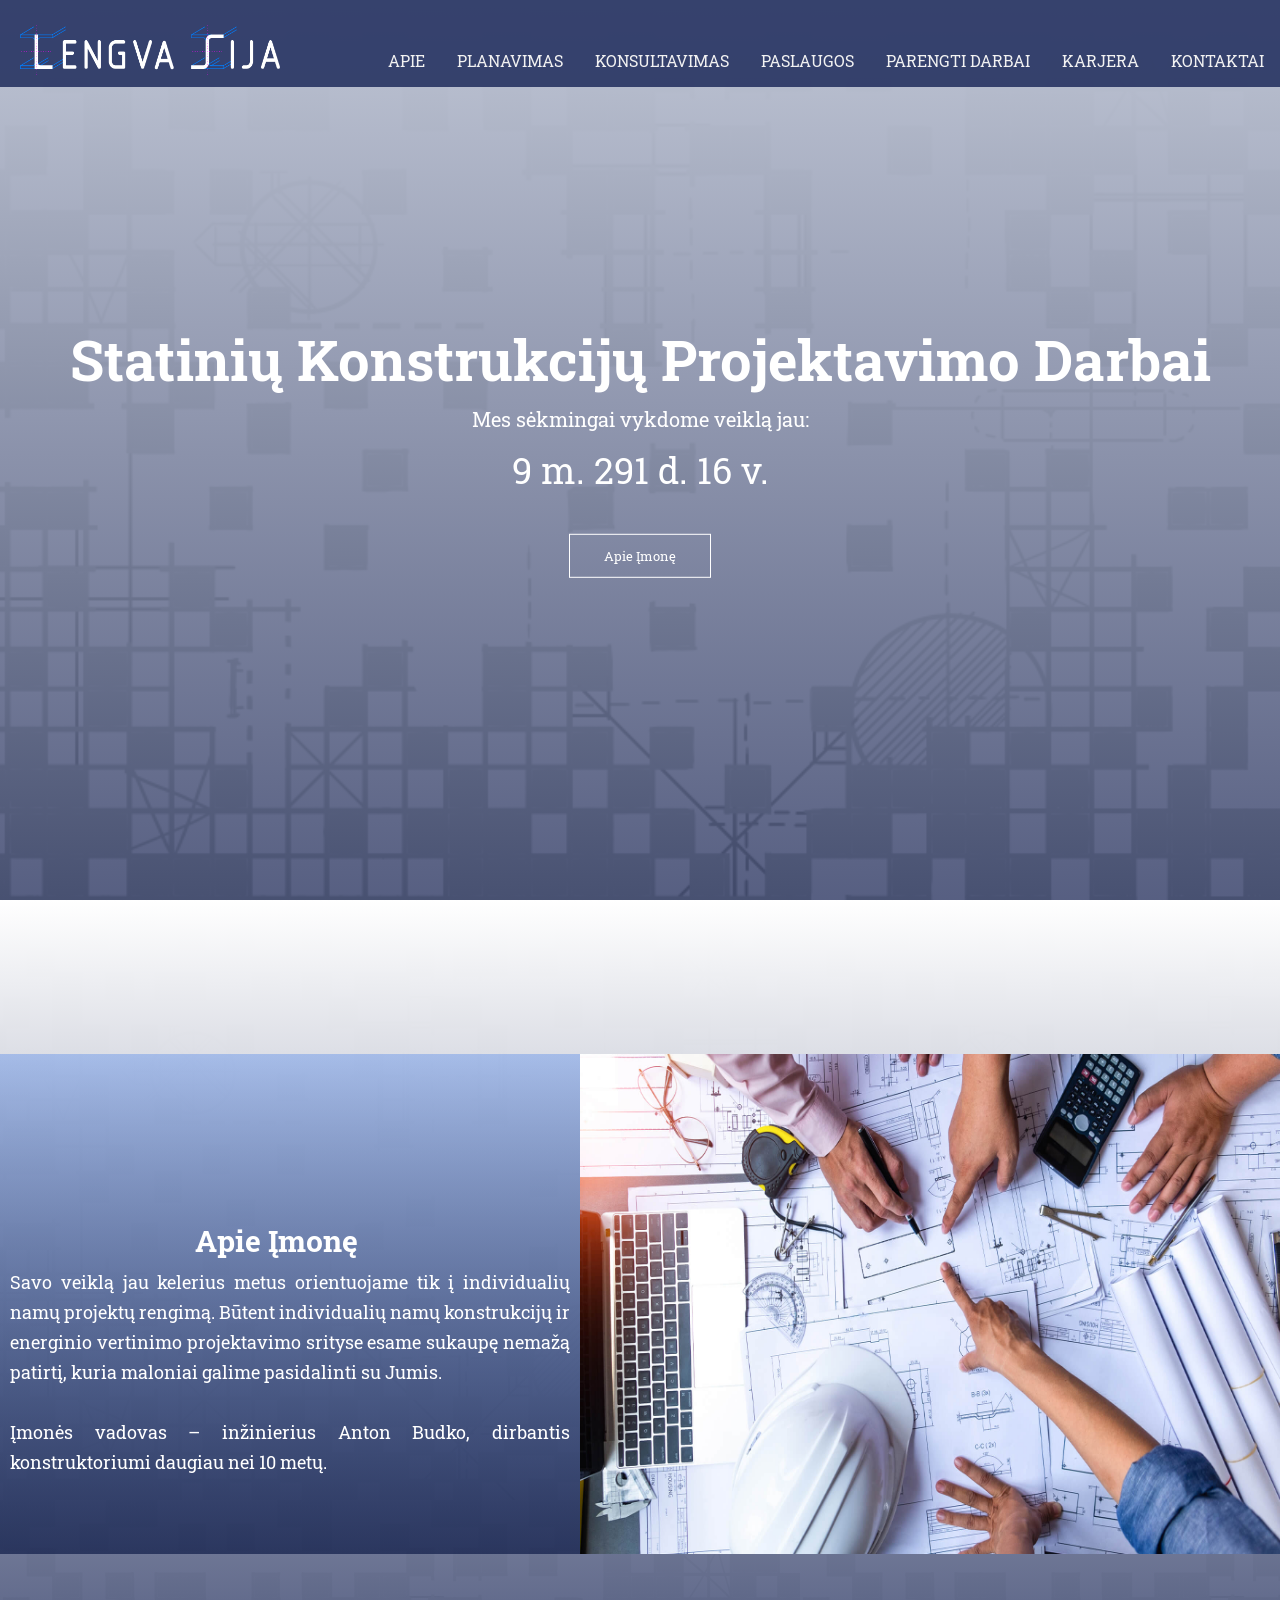
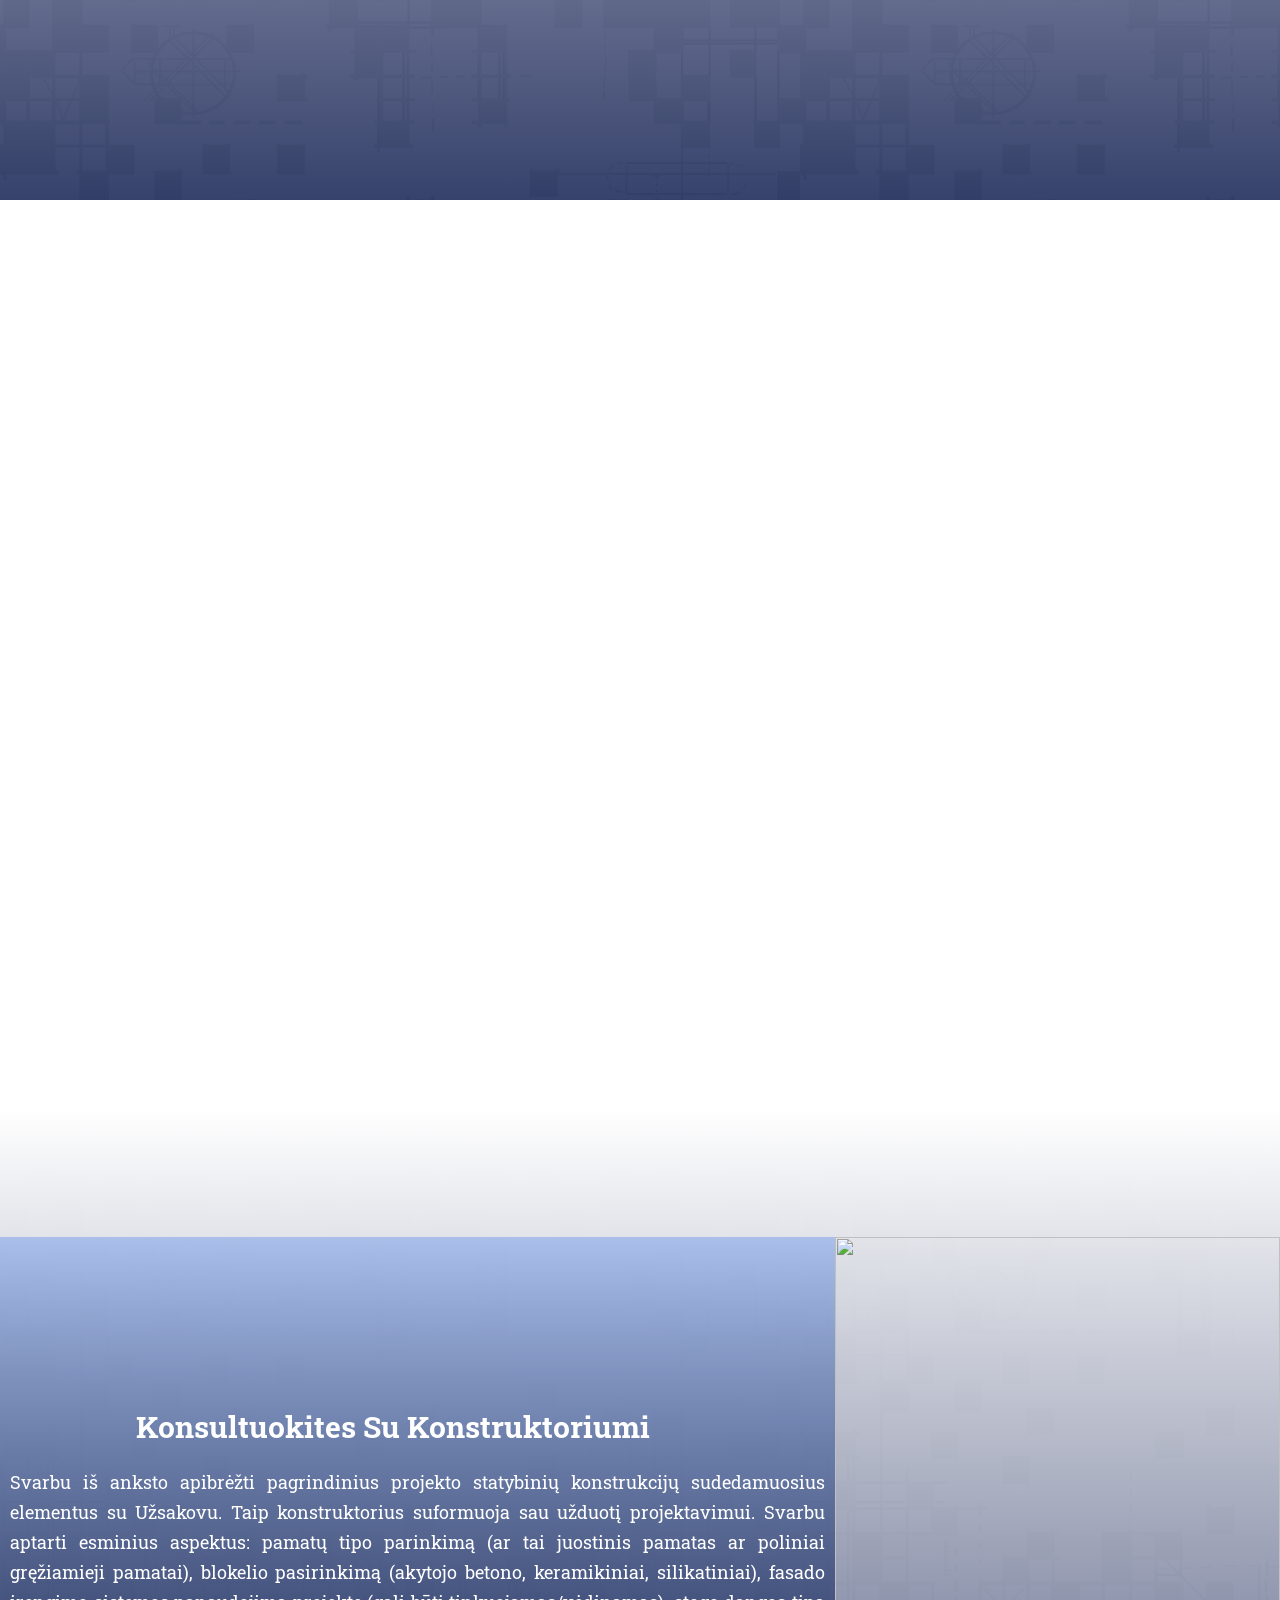
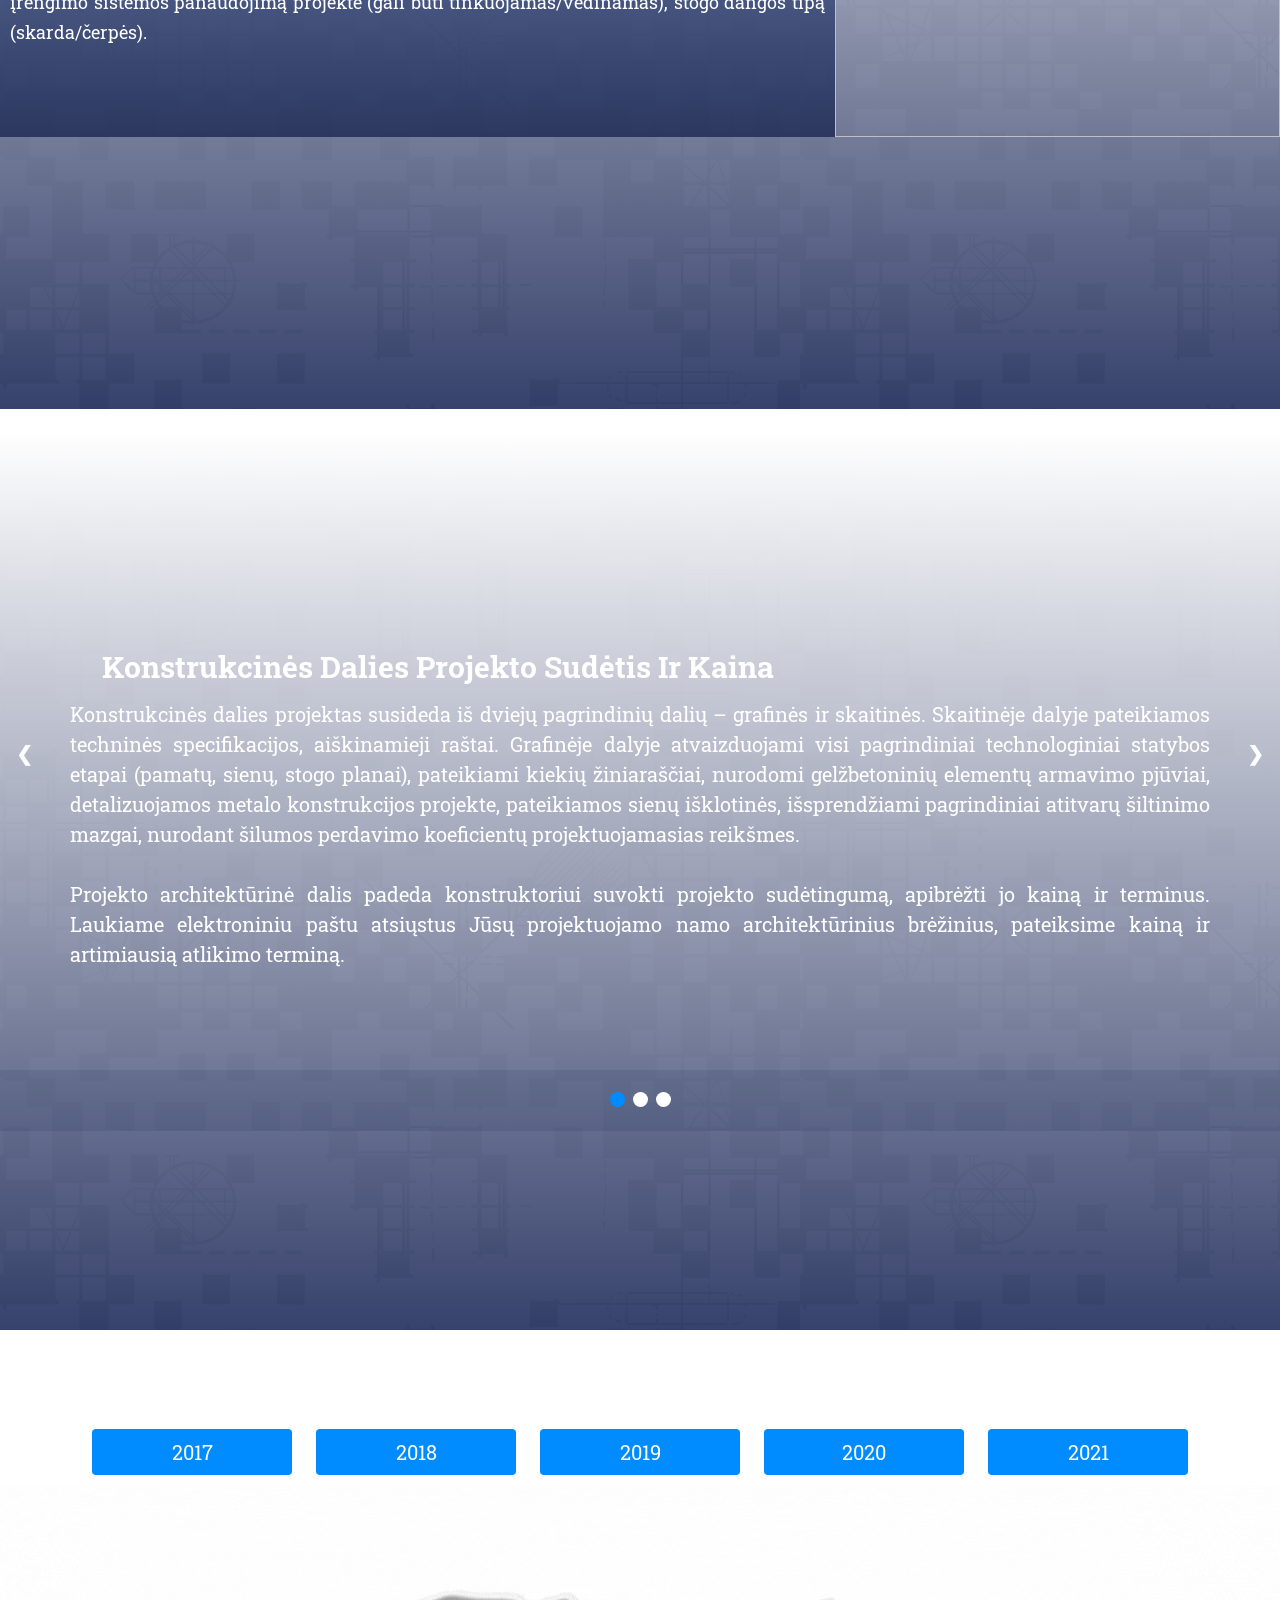
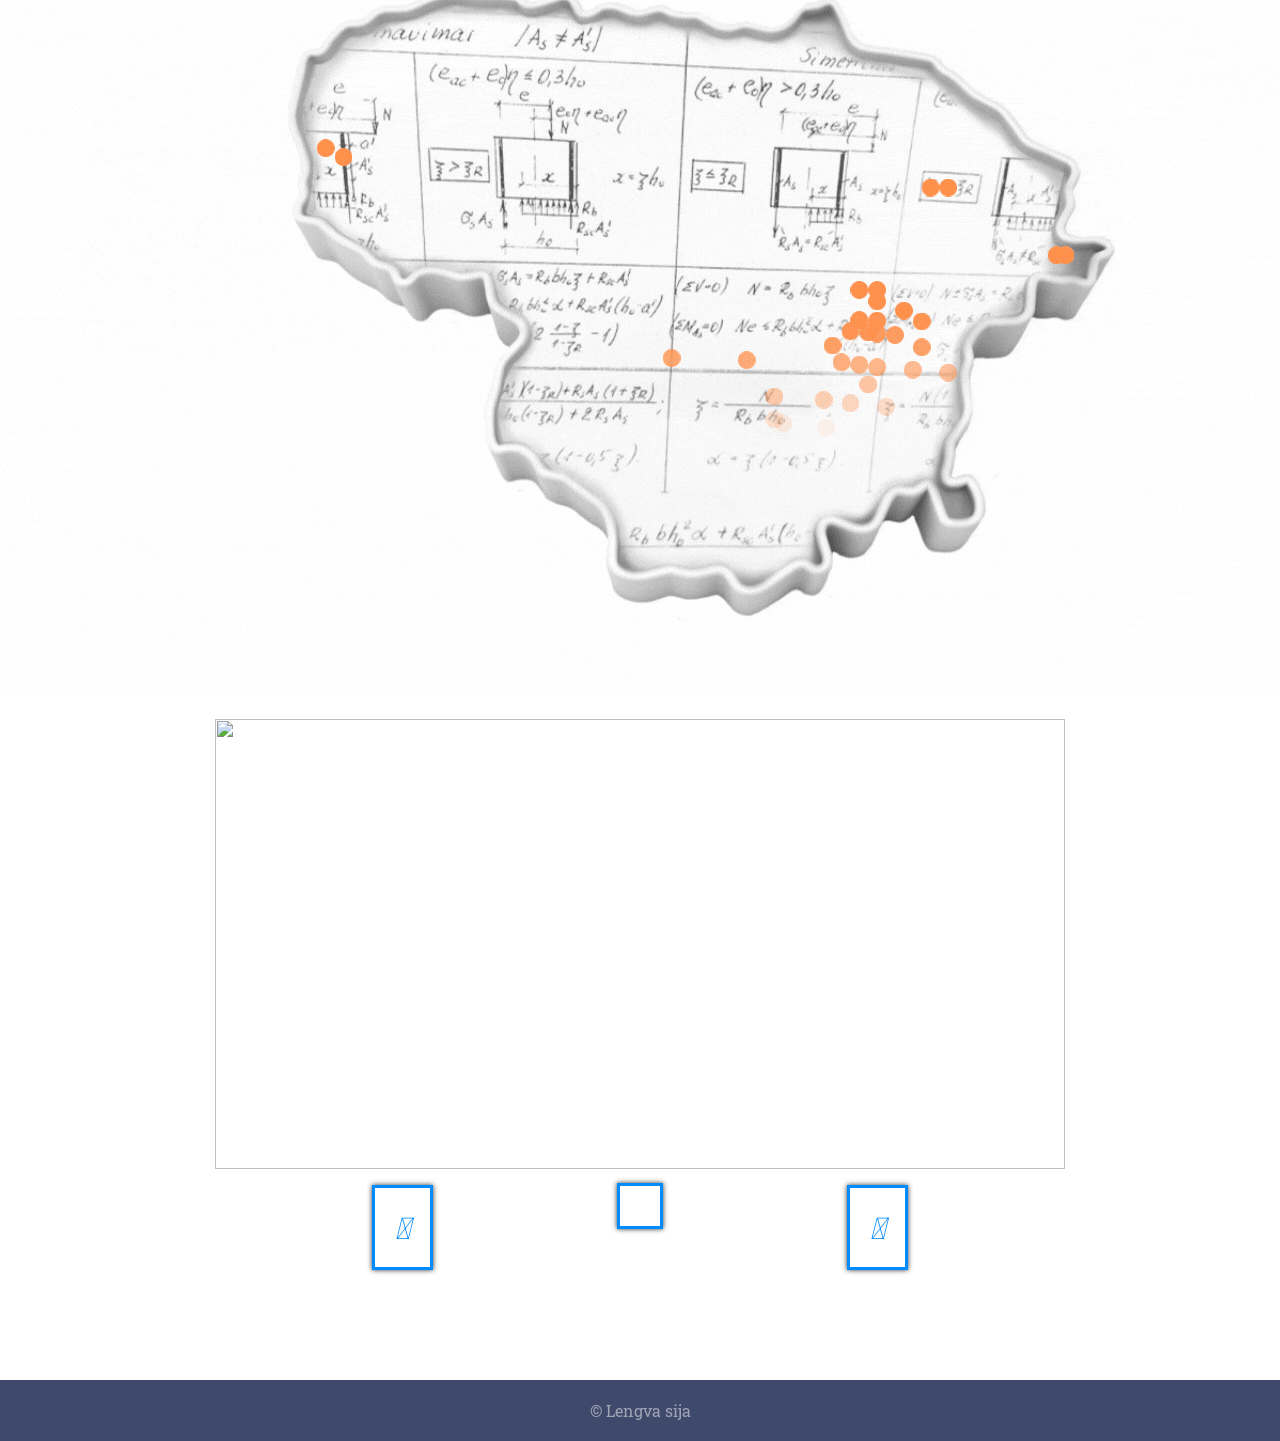
==== commit aef7ddb7: "keiciam zemelapius" ====
--- a/psl.html
+++ b/psl.html
@@ -13,10 +13,11 @@
         href="https://cdn.jsdelivr.net/npm/@fortawesome/fontawesome-free@5.15.4/css/fontawesome.min.css">
     <link rel="stylesheet" href="https://cdnjs.cloudflare.com/ajax/libs/font-awesome/4.7.0/css/font-awesome.min.css">
 </head>
+
 <body>
     <div class="navbar">
         <img src="images/Lengva-sija-Baltas.png">
-        <ul> 
+        <ul>
             <li><a href="#kontaktai">KONTAKTAI</a></li>
             <li><a href="#karjera">KARJERA</a></li>
             <li><a href="#parengti-darbai">PARENGTI DARBAI</a></li>
@@ -99,7 +100,7 @@
                 </p>
             </div>
             <div class="photo-1">
-                <img src="images/shutterstock_1662218761.jpg" height="500" width="900" />
+                <img src="images/shutterstock_1662218761.jpg" height="500" width="100%" />
             </div>
         </div>
     </section>
@@ -165,7 +166,7 @@
                 <a class="prev" onclick="plusSlides(-1)">&#10094;</a>
                 <a class="next" onclick="plusSlides(1)">&#10095;</a>
             </div>
-            </div>
+        </div>
         <div class="dot-container">
             <span class="dot" onclick="currentSlide(1)"></span>
             <span class="dot" onclick="currentSlide(2)"></span>
@@ -174,51 +175,29 @@
     </section>
     <section class="parengti-darbai" id="parengti-darbai">
         <div id="myBtnContainer">
-            <button class="button" id="2017"><span>2017</span></button>
-            <button class="button" id="2018"><span>2018</span></button>
-            <button class="button" id="2019"><span>2019</span></button>
-            <button class="button" id="2020"><span>2020</span></button>
-            <button class="button" id="2021"><span>2021</span></button>
-            </div>
-            <div class="gif-slider">
-                <div class="row1">
-                    <div class="col-1">
-                        <img src="images/2017.gif" />
-                    </div>
-                </div>
-                <div class="row1">
-                    <div class="col-2">
-                        <img src="images/2018.gif">
-                    </div>
-                </div>
-                <div class="row1">
-                    <div class="col-3">
-                        <img src="images/2019.gif" />
-                    </div>
-                </div>
-                <div class="row1">
-                    <div class="col-4">
-                        <img src="images/2020.gif" />
-                    </div>
-                </div>
-                <div class="row1">
-                    <div class="col-5">
-                        <img src="images/2021.gif" />
-                    </div>
-                </div>
-            </div>
+            <button class="button" id="2017" onclick="show_2017()"><span>2017</span></button>
+            <button class="button" id="2018" onclick="show_2018()"><span>2018</span></button>
+            <button class="button" id="2019" onclick="show_2019()"><span>2019</span></button>
+            <button class="button" id="2020" onclick="show_2020()"><span>2020</span></button>
+            <button class="button" id="2021" onclick="show_2021()"><span>2021</span></button>
+        </div>
+        <div class="gif-slider">
+            <div class="col-5" >
+                <img id="gif_place" src="images/2021.gif" />
+            </div>
+        </div>
     </section>
     <section class="karjera" id="karjera">
         <div class="row2">
-            <img src="images/Talk to us.gif"/>
+            <img src="images/Talk to us.gif" />
         </div>
     </section>
 
 
     <section class="icons" id="kontaktai">
         <script defer src="https://use.fontawesome.com/releases/v5.0.8/js/all.js"
-                integrity="sha384-SlE991lGASHoBfWbelyBPLsUlwY1GwNDJo3jSJO04KZ33K2bwfV9YBauFfnzvynJ"
-                crossorigin="anonymous"></script>
+            integrity="sha384-SlE991lGASHoBfWbelyBPLsUlwY1GwNDJo3jSJO04KZ33K2bwfV9YBauFfnzvynJ"
+            crossorigin="anonymous"></script>
         <div class="row">
             <ul>
                 <li>
@@ -237,7 +216,7 @@
         </div>
     </section>
     <section class="bottom">
-            <p>© Lengva sija</p>
+        <p>© Lengva sija</p>
     </section>
 
     <!--JavaScript-->
@@ -312,7 +291,46 @@
         }, 1000);
     </script>
     <script>
-       
+        function show_2017() {
+            document.getElementById("gif_place").src="images/2017.gif";
+            document.getElementById("2017").style.backgroundColor="#e24902";
+            document.getElementById("2018").style.backgroundColor="#008bff";
+            document.getElementById("2019").style.backgroundColor="#008bff";
+            document.getElementById("2020").style.backgroundColor="#008bff";
+            document.getElementById("2021").style.backgroundColor="#008bff";
+        }
+        function show_2018() {
+            document.getElementById("gif_place").src="images/2018.gif";
+            document.getElementById("2017").style.backgroundColor="#008bff";
+            document.getElementById("2018").style.backgroundColor="#e24902";
+            document.getElementById("2019").style.backgroundColor="#008bff";
+            document.getElementById("2020").style.backgroundColor="#008bff";
+            document.getElementById("2021").style.backgroundColor="#008bff";
+        }
+        function show_2019() {
+            document.getElementById("gif_place").src="images/2019.gif";
+            document.getElementById("2017").style.backgroundColor="#008bff";
+            document.getElementById("2018").style.backgroundColor="#008bff";
+            document.getElementById("2019").style.backgroundColor="#e24902";
+            document.getElementById("2020").style.backgroundColor="#008bff";
+            document.getElementById("2021").style.backgroundColor="#008bff";
+        }
+        function show_2020() {
+            document.getElementById("gif_place").src="images/2020.gif";
+            document.getElementById("2017").style.backgroundColor="#008bff";
+            document.getElementById("2018").style.backgroundColor="#008bff";
+            document.getElementById("2019").style.backgroundColor="#008bff";
+            document.getElementById("2020").style.backgroundColor="#e24902";
+            document.getElementById("2021").style.backgroundColor="#008bff";
+        }
+        function show_2021() {
+            document.getElementById("gif_place").src="images/2021.gif";
+            document.getElementById("2017").style.backgroundColor="#008bff";
+            document.getElementById("2018").style.backgroundColor="#008bff";
+            document.getElementById("2019").style.backgroundColor="#008bff";
+            document.getElementById("2020").style.backgroundColor="#008bff";
+            document.getElementById("2021").style.backgroundColor="#e24902";
+        }
     </script>
 </body>
 
--- a/psl.css
+++ b/psl.css
@@ -155,13 +155,13 @@
     z-index: 1;
     display: block;
 }
-@media(max-width: 650px){
+@media(max-width: 1000px){
     .ivadas-2 img{
         display: none;
     }
     .eilute{
         margin-top: 0%;
-        padding-top: 27%;
+        padding-top: 20%;
     }
     .apie-imone h1{
         padding-bottom: 13%;
@@ -178,12 +178,6 @@
     }
     .ivadas-1 {
         font-size: 18px;
-    }
-}
-@media(max-width: 1000px){
-    .ivadas-2 img {
-        width: 500px;
-        height: 500px;
     }
 }
 
@@ -328,7 +322,7 @@
     position: relative;
     display: block;
 }
-@media(max-width: 650px){
+@media(max-width: 1000px){
     .Konsultuokis{
         padding-top: 28%;
     }
@@ -359,6 +353,11 @@
     .photo-1{
         width: 500px;
         height: 500px;
+    }
+    .dot{
+        cursor:pointer;
+        height: 15px;
+        
     }
 }
 .slide-text {
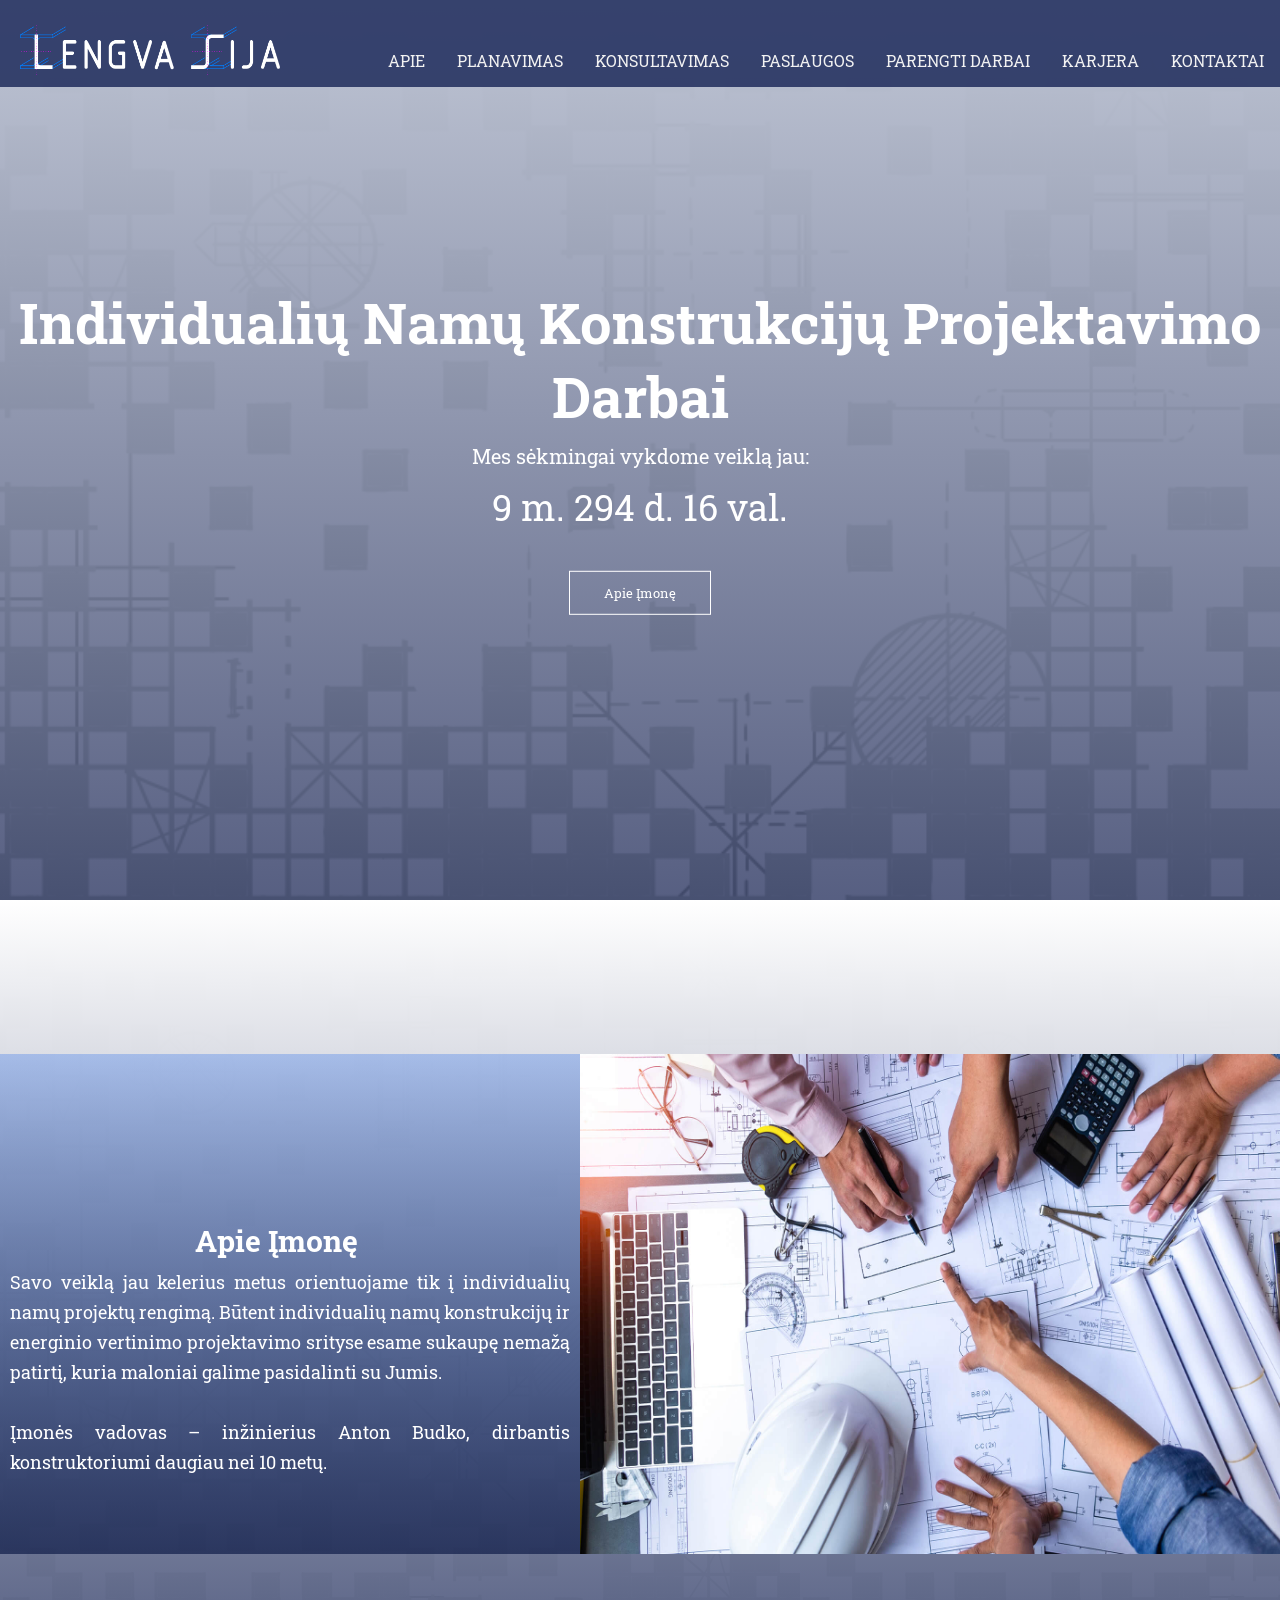
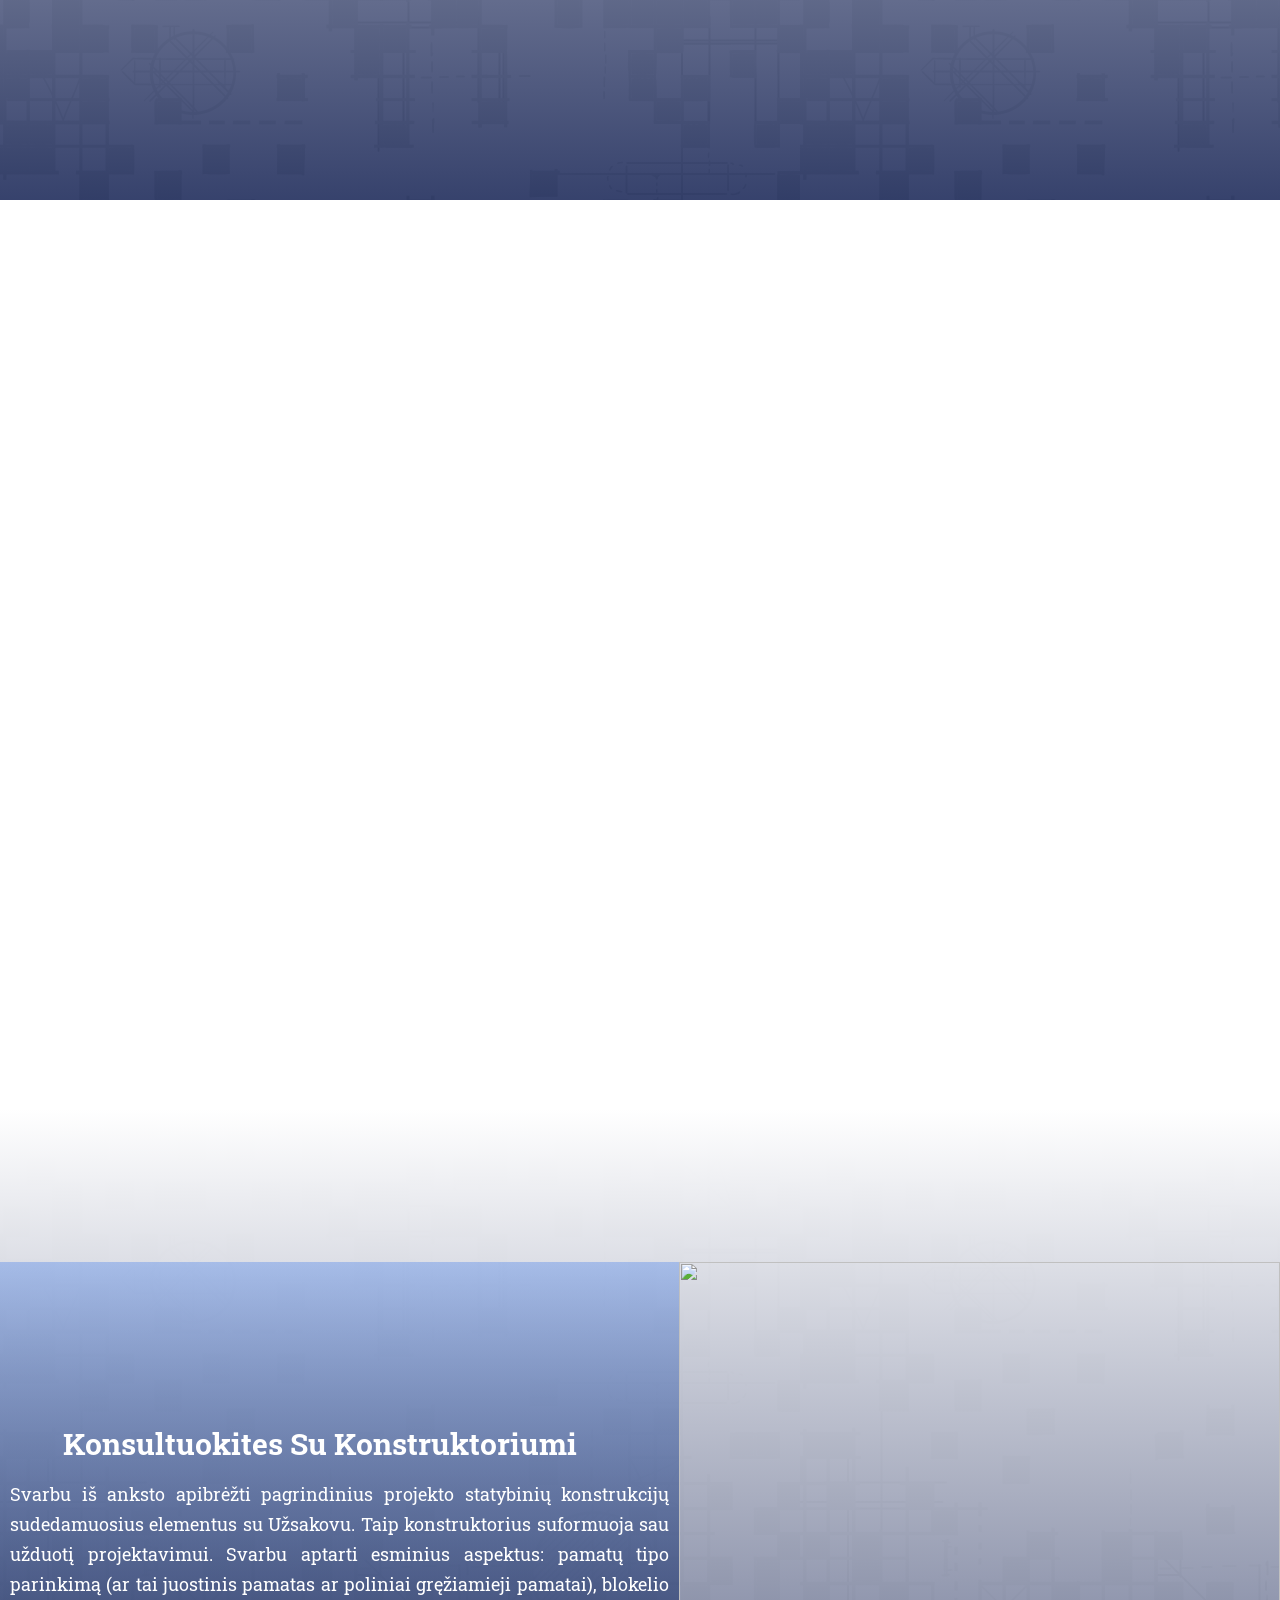
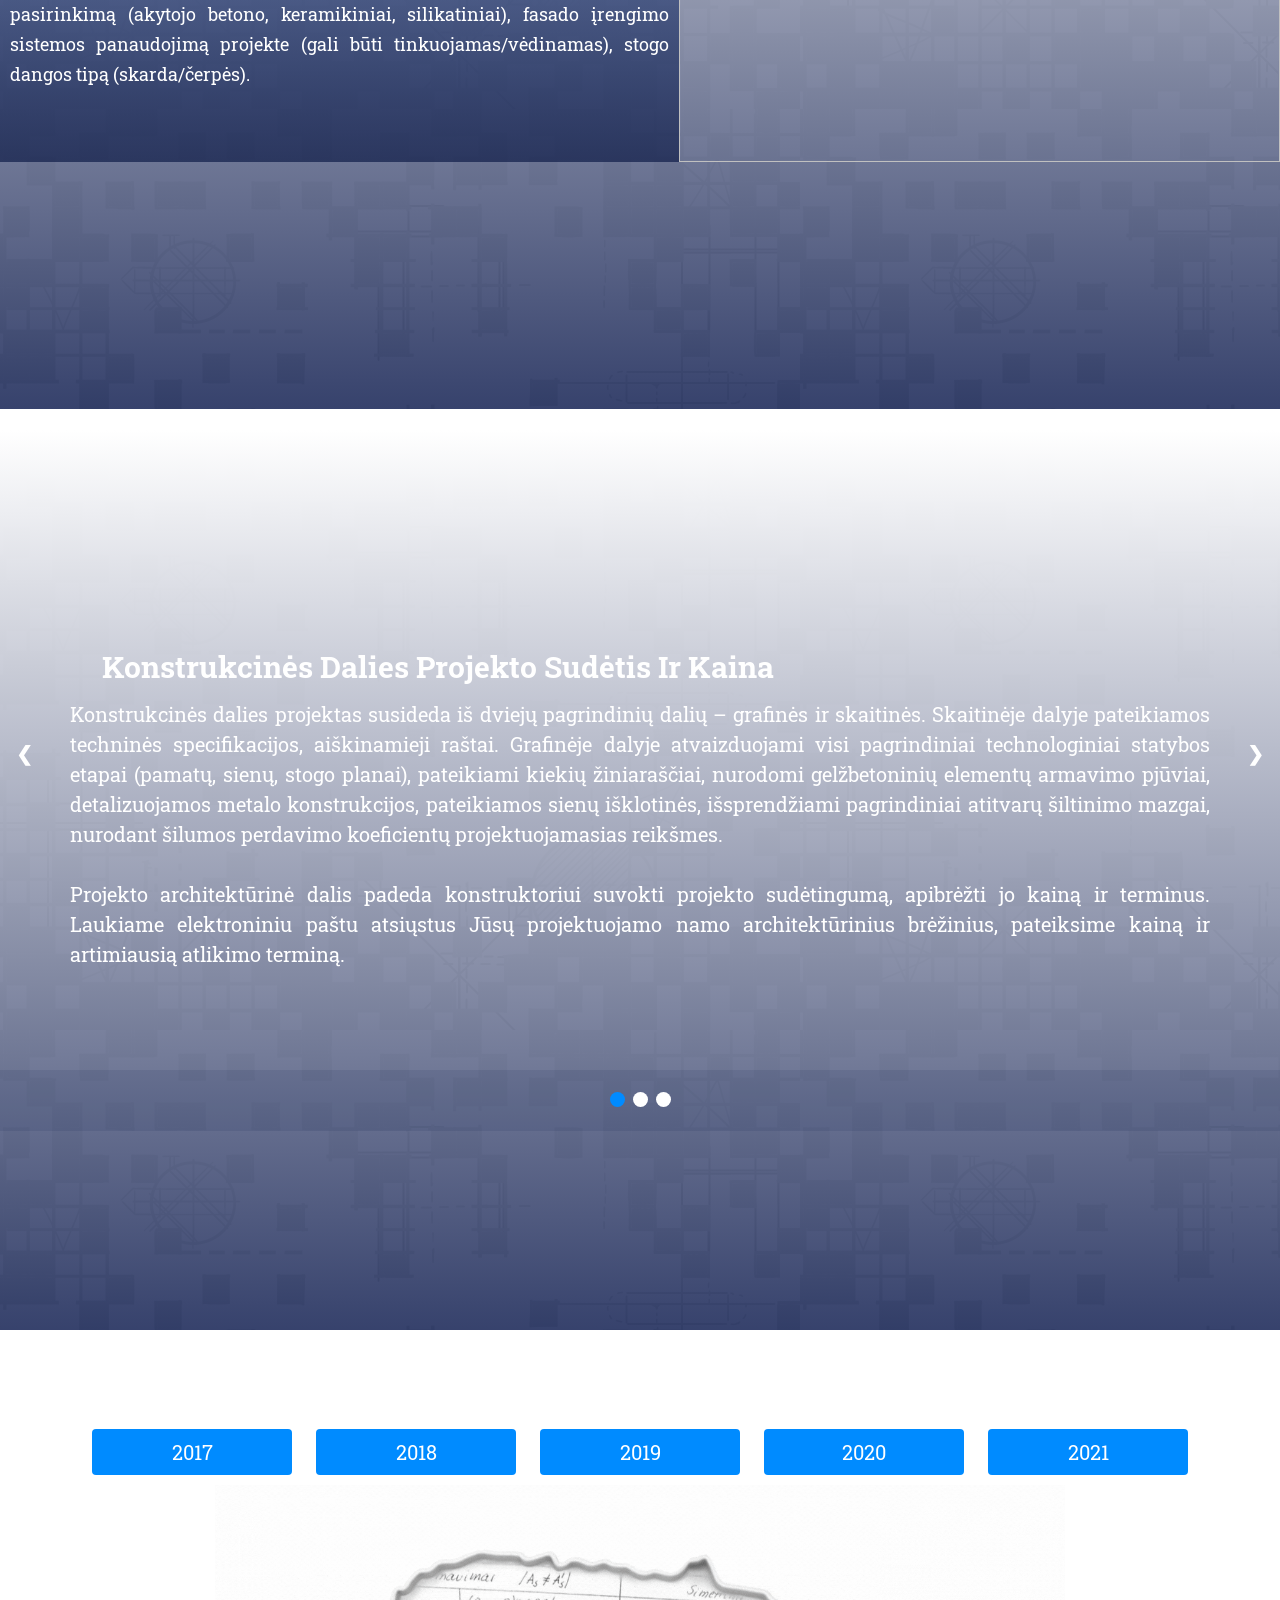
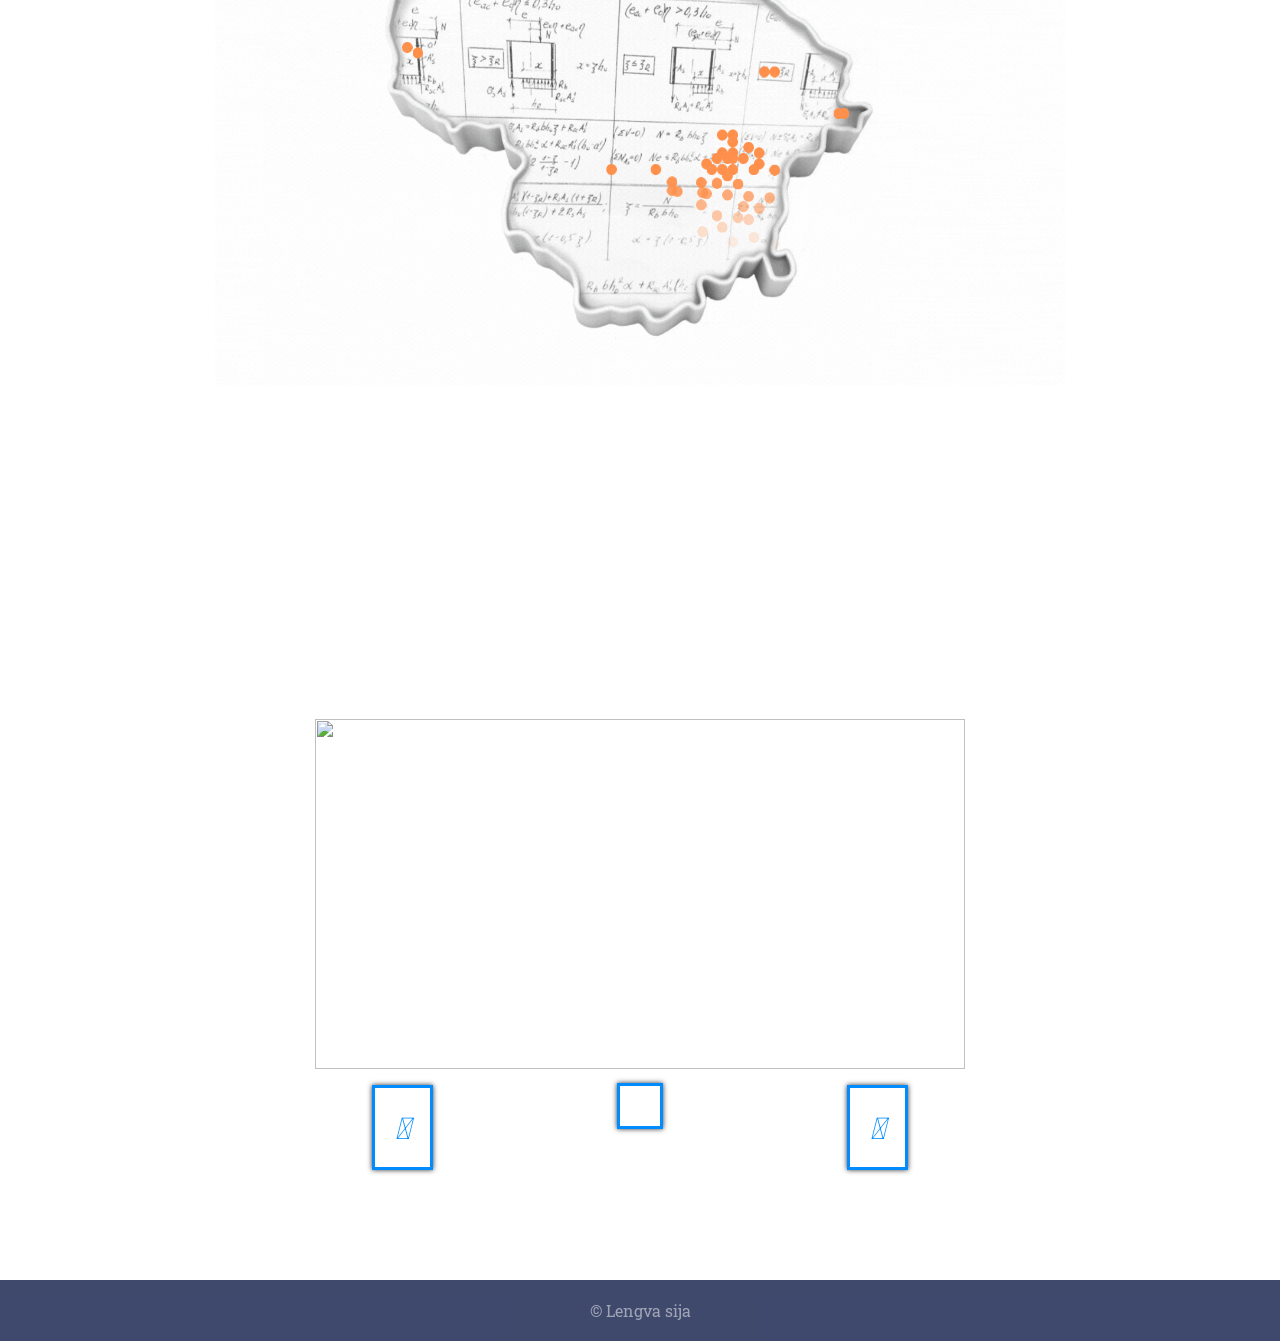
==== commit aed24637: "pakeitimai" ====
--- a/psl.html
+++ b/psl.html
@@ -4,7 +4,7 @@
 <head>
     <meta charset="utf-8" />
     <meta name="viewport" content="width=device-width, initial-scale=1.0">
-    <title>Statinių konstrukcijų projektavimo darbai</title>
+    <title>Individualių namų konstrukcijų projektavimo darbai</title>
     <link rel="stylesheet" href="psl.css">
     <link rel="preconnect" href="https://fonts.googleapis.com">
     <link rel="preconnect" href="https://fonts.gstatic.com" crossorigin>
@@ -16,7 +16,7 @@
 
 <body>
     <div class="navbar">
-        <img src="images/Lengva-sija-Baltas.png">
+        <a href="#pradzia"><img src="images/Lengva-sija-Baltas.png"></a>
         <ul>
             <li><a href="#kontaktai">KONTAKTAI</a></li>
             <li><a href="#karjera">KARJERA</a></li>
@@ -27,9 +27,9 @@
             <li><a href="#apie_imone">APIE</a></li>
         </ul>
     </div>
-    <section class="header">
+    <section class="header" id="pradzia">
         <div class="text-box">
-            <h1>Statinių Konstrukcijų Projektavimo Darbai</h1>
+            <h1>Individualių Namų Konstrukcijų Projektavimo Darbai</h1>
             <p>Mes sėkmingai vykdome veiklą jau: <br> </p>
             <div class="timer">
                 <p id="timer"></p>
@@ -70,8 +70,8 @@
             <p>
                 Žinoma, svarbu iš anksto įsivaizduoti planuojamos statybos biudžetą.
                 Patyrę statybininkai skaičiuoja sąmatas ir pateikia savo pasiūlymus.
-                Turint po ranka konstrukcinės dalies projektą, tiek rangovams tiek ir Užsakovui paprasčiau ne tik
-                įvertinti statybos sąmatą
+                Turint po ranka konstrukcinės dalies projektą, tiek rangovams, tiek ir Užsakovui paprasčiau ne tik
+                įvertinti statybos sąmatą,
                 bet ir apibrėžti technologinio proceso sudėtingumą, jo kiekį ir kainą. Be to, priduodant pastatytą
                 statinį,
                 yra privaloma pateikti darbo projektą, todėl konstrukcinė dalis yra neatsiejama projekto dalis, kuria
@@ -95,8 +95,6 @@
                     keramikiniai, silikatiniai),
                     fasado įrengimo sistemos panaudojimą projekte (gali būti tinkuojamas/vėdinamas), stogo dangos tipą
                     (skarda/čerpės).<br />
-                    <!--Naujos statybos technologijos bei inovacijos, skatina nuolatos domėtis, tobulėti ir rinktis efektyviausius statybos elementus
-                    projektuojant statinius.-->
                 </p>
             </div>
             <div class="photo-1">
@@ -115,7 +113,7 @@
                     Grafinėje dalyje atvaizduojami visi pagrindiniai technologiniai statybos etapai
                     (pamatų, sienų, stogo planai), pateikiami kiekių žiniaraščiai, nurodomi gelžbetoninių elementų
                     armavimo pjūviai,
-                    detalizuojamos metalo konstrukcijos projekte, pateikiamos sienų išklotinės, išsprendžiami
+                    detalizuojamos metalo konstrukcijos, pateikiamos sienų išklotinės, išsprendžiami
                     pagrindiniai atitvarų šiltinimo mazgai,
                     nurodant šilumos perdavimo koeficientų projektuojamasias reikšmes.
                     <br /><br />
@@ -136,7 +134,7 @@
                     įsipareigojimai apie šiltnamio efektą sukeliančių dujų emesijų sumažinimą,
                     nustatomi nacionaliniai privalomi CO2 kiekio mažinimo tikslai, kurių siekiant itin svarbus
                     energijos vartojimo efektyvumas pastatų sektoriuje.
-                    Pastato energinis vertinimas parodo kiek pastatas suvartoja energijos.
+                    Pastato energinis vertinimas parodo, kiek pastatas suvartoja energijos.
                     Tokio projekto pagrindinis tiklas – parengti ir įvertinti projektuojamo pastato atitiktį
                     energinio naudingumo klasės (A, A+, A++) reikalavimams ir pateikti skaičiavimo rezultatus.
                     Energinio vertinimo dalį projekto vadovas pateikia projekto bendroje dalyje.
@@ -273,7 +271,7 @@
     </script>
     <!--clock-->
     <script>
-        var countDownDate = new Date("Feb 17, 2017 9:00:00").getTime();
+        var countDownDate = new Date("Feb 14, 2017 9:00:00").getTime();
         var x = setInterval(function () {
             var now = new Date().getTime();
             var distance = now - countDownDate;
@@ -283,7 +281,7 @@
             //if we want to use them
             var minutes = Math.floor((distance % (1000 * 60 * 60)) / (1000 * 60));
             var seconds = Math.floor((distance % (1000 * 60)) / 1000);
-            document.getElementById("timer").innerHTML = years + " m. " + days + " d. " + hours + " v. ";
+            document.getElementById("timer").innerHTML = years + " m. " + days + " d. " + hours + " val. ";
             if (distance < 0) {
                 clearInterval(x);
                 document.getElementById("timer").innerHTML = "Are you doing time travel?";
--- a/psl.css
+++ b/psl.css
@@ -165,7 +165,7 @@
     }
     .apie-imone h1{
         padding-bottom: 13%;
-        margin-top: -25%;
+        margin-top: -17%;
     }
     .ivadas-1{
         font-size: 18px;
@@ -290,7 +290,7 @@
 .eilute-1 {
     display: flex;
     margin-top: -1.5%;
-    padding-top: 10%;
+    padding-top: 12%;
 }
 .Konsultuokis {
     min-height: 100vh;
@@ -309,7 +309,7 @@
 }
 .tekstas-2 {
     height: 100px;
-    width: 100%;
+    width: 60%;
     background-image: linear-gradient(rgb(50 115 236 / 0.32), rgb(15 28 72 / 0.70));
     padding: 200px 10px;
     margin-left: 0%;
@@ -324,16 +324,19 @@
 }
 @media(max-width: 1000px){
     .Konsultuokis{
-        padding-top: 28%;
+        margin-top: 0%;
     }
     .photo-1{
         display: none;
     }
     .Konsultuokis h1{
-        margin-top: -35%;
+        padding-bottom: 2%;
+        margin-left: 2%;
     }
     .tekstas-2{
-        font-size: 18px;
+        padding-bottom: 70%;
+        font-size: 15px;
+        width: 100%;
     }
 }
 @media(max-width: 4000px){
@@ -342,8 +345,9 @@
         height: 500px;
     }
     .Konsultuokis h1{
-        margin-top: -3%;
+        margin-top: -5%;
         margin-left: -1%;
+        font-size: 30px;
     }
     .tekstas-2 {
         font-size: 18px;
@@ -354,11 +358,6 @@
         width: 500px;
         height: 500px;
     }
-    .dot{
-        cursor:pointer;
-        height: 15px;
-        
-    }
 }
 .slide-text {
     margin-top: 0;
@@ -391,8 +390,9 @@
     padding: 70px;
     padding-top: 1%;
 }
-@media(max-width: 650px){
+@media(max-width: 1000px){
     .tekstas-3 h1{
+        text-align: center;
         margin-top: 20%;
         padding-top: 20px;
         margin-left: 12px;
@@ -404,16 +404,19 @@
         padding: 10px;
     }
     .navigation .prev, .next{
-        margin-top: 110%;
+        
     }
     .prev{
-        margin-top: 110%;
+        position: absolute;
+        margin-top: 20%;
     }
     .next{
-        margin-top: 110%;
-    }
-    .dot-container{
-        margin-top: 110%;
+        position: absolute;
+        margin-top: 20%;
+    }
+    .dot-container dot{
+        position: fixed;
+        padding-top: 100%;
     }
 }
 @media(max-width: 4000px){
@@ -443,7 +446,7 @@
     font-size: 20px;
     border-radius: 0 3px 3px 0;
     user-select: none;
-}
+ }
  .prev{
      position: absolute;
      margin-top: -17%;
@@ -461,6 +464,7 @@
 }
 .dot-container {
     position: relative;
+    margin-bottom: 10%;
     text-align: center;
     padding: 20px;
     background: rgb(4 20 74 / 0.10);
@@ -523,43 +527,36 @@
     min-height: 100vh;
     width: 100%;
 }
-.gif-slider {
+.gif-slider img {
     position: relative;
     z-index: 1;
-}
-.row1 {
-    position: absolute;
-    text-align: center;
-    margin: auto;
-    left: 0;
-    right: 0;
-    text-align: center;
-}
-.row1 img{
-    width: 900px;
+    width: 850px;
     height: 500px;
-}
-@media(max-width: 650px){
+    text-align: center;
+    left: 0%;
+}
+
+@media(max-width: 1000px){
     .button {
         margin-top: 10%;
         font-size: 15px;
         width: 100px;
     }
-
-    .row1 img {
-        width: 600px;
-        height: 370px;
-        margin-left: -15%;
-        margin-top: 10%;
+    .gif-slider img{
+        position: relative;
+        width: 550px;
+        height: 300px;
+        text-align: center;
     }
 }
 .karjera{
     background-color: #ffffff;
     text-align: center;
+    position: relative;
 }
 .row2 img {
-    width: 850px;
-    height: 450px;
+    width: 650px;
+    height: 350px;
 }
 .bottom{
     background-color: rgb(15 28 72 / 0.80);
@@ -572,12 +569,11 @@
 }
 
 
-@media(max-width: 650px) 
+@media(max-width: 1000px) 
 {
     .row2 img{
         width: 550px;
         height: 300px;
-        margin-left: -10%;
     }
     .row li{
         margin-right: 5%;
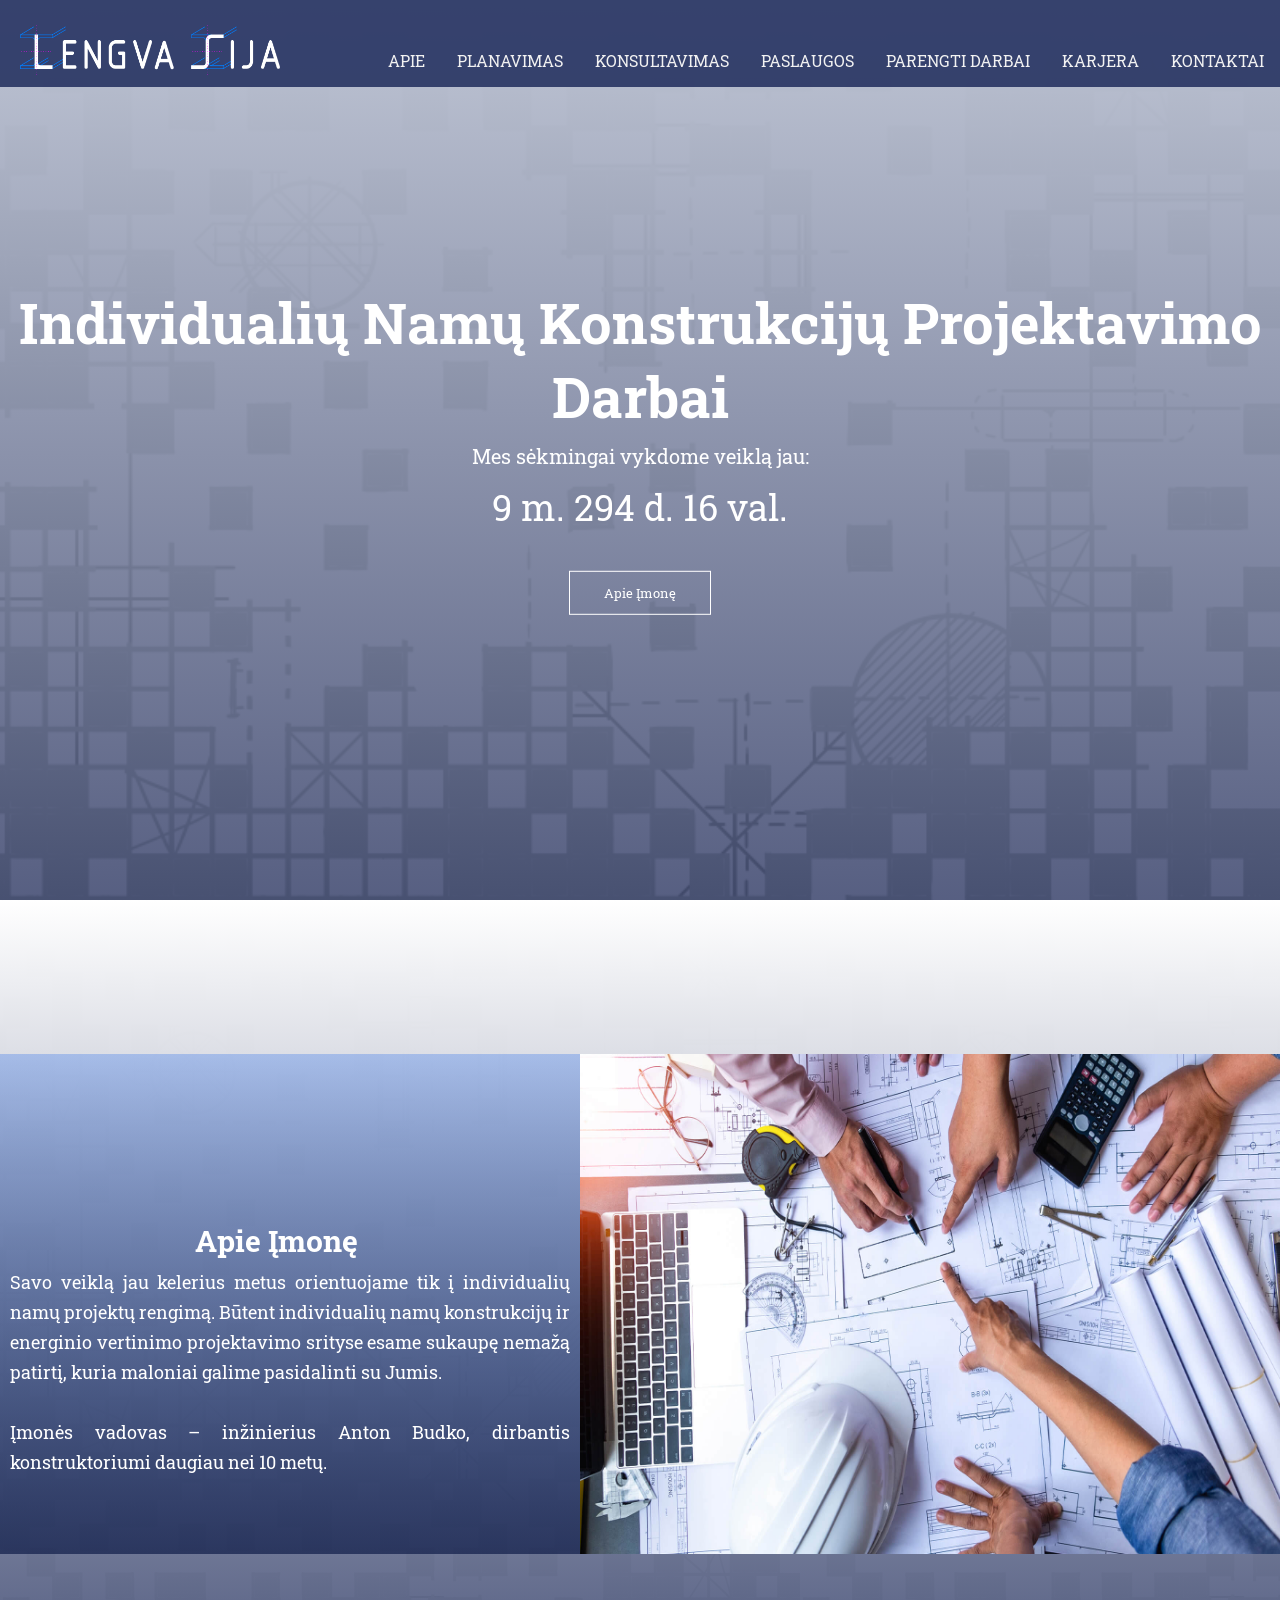
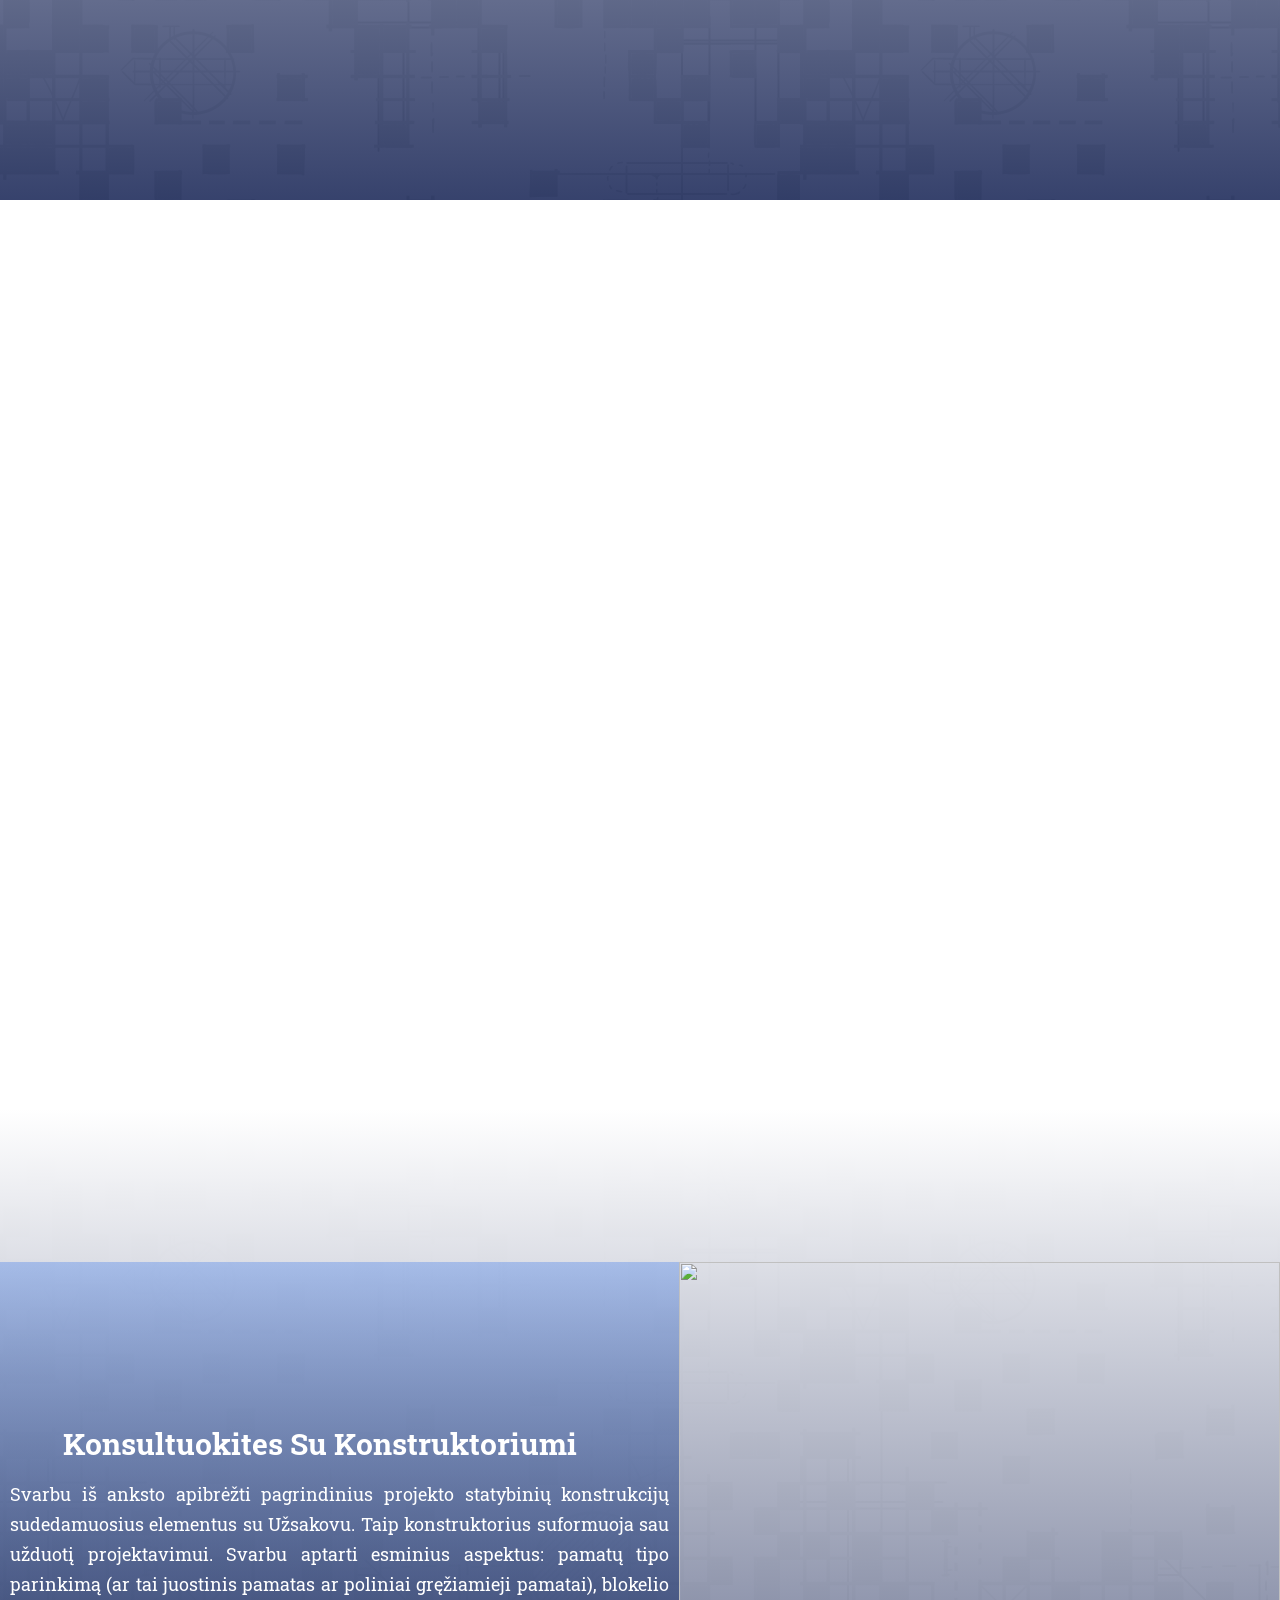
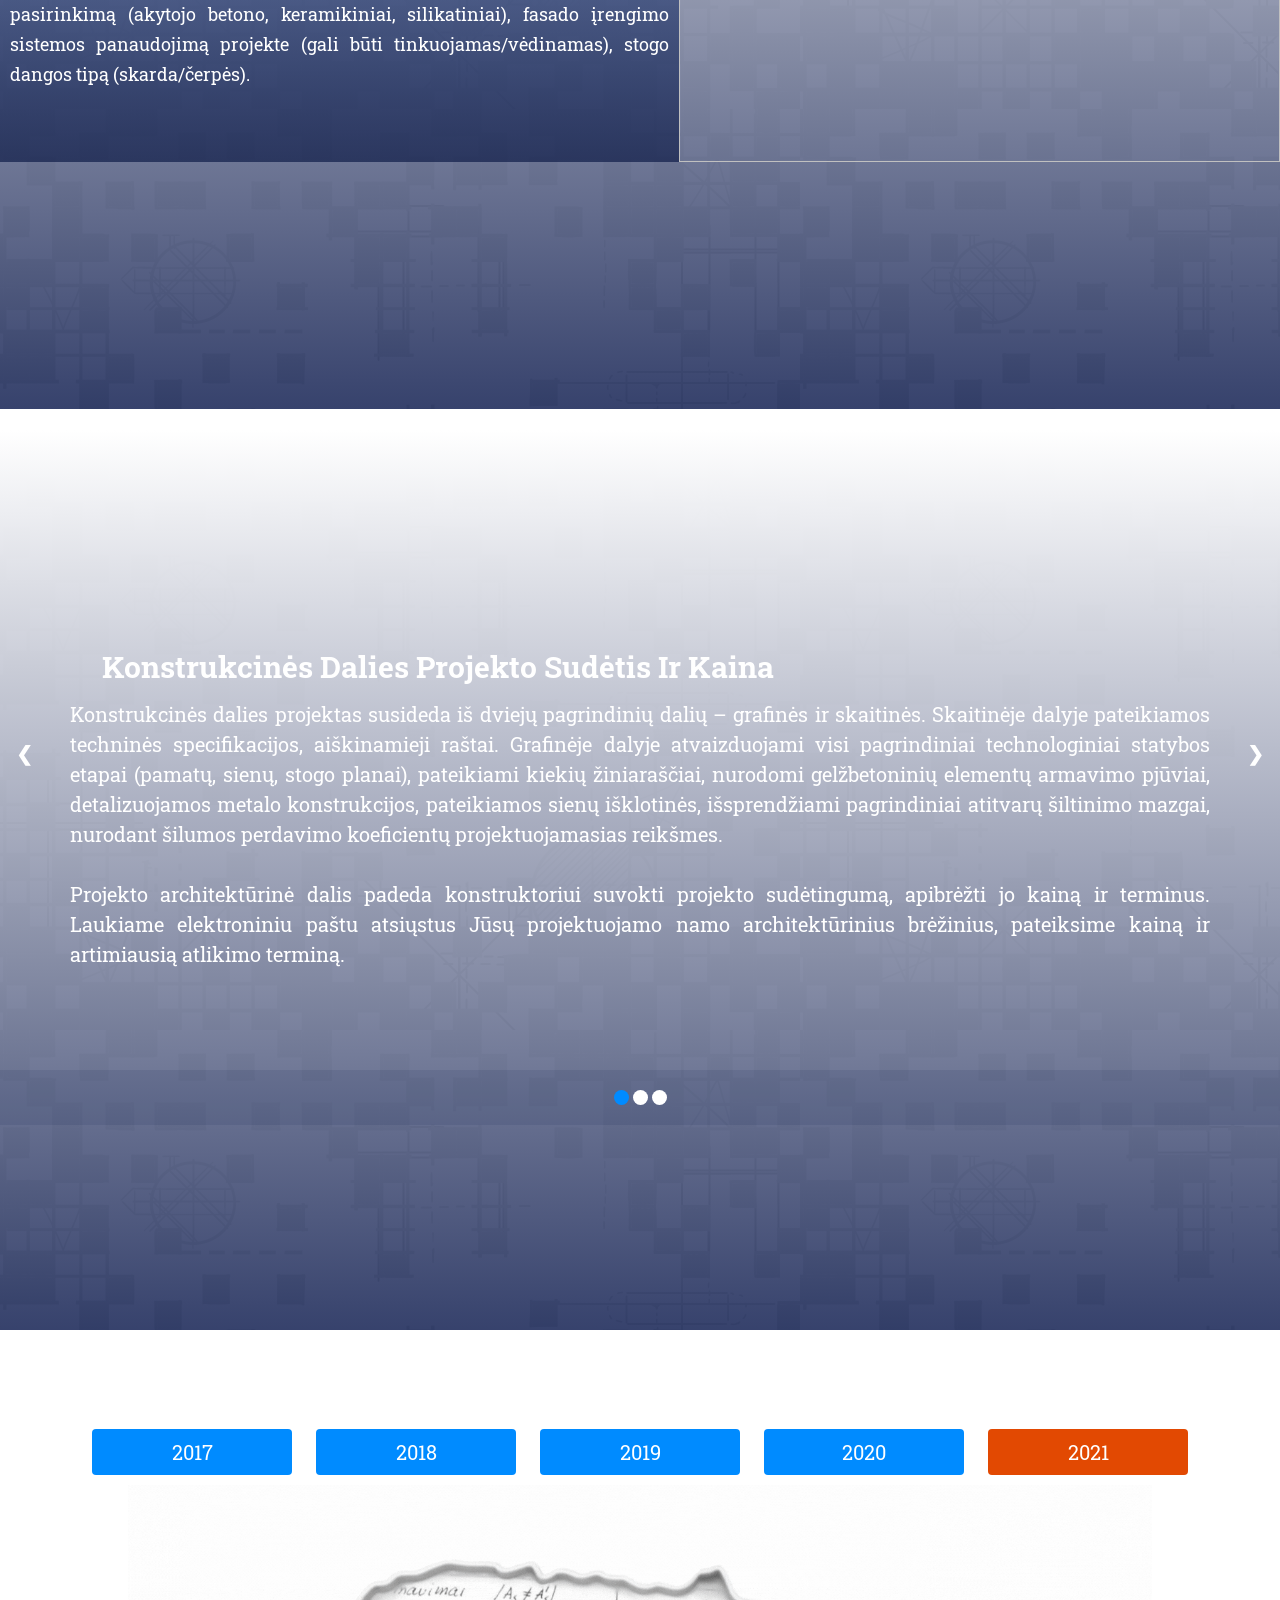
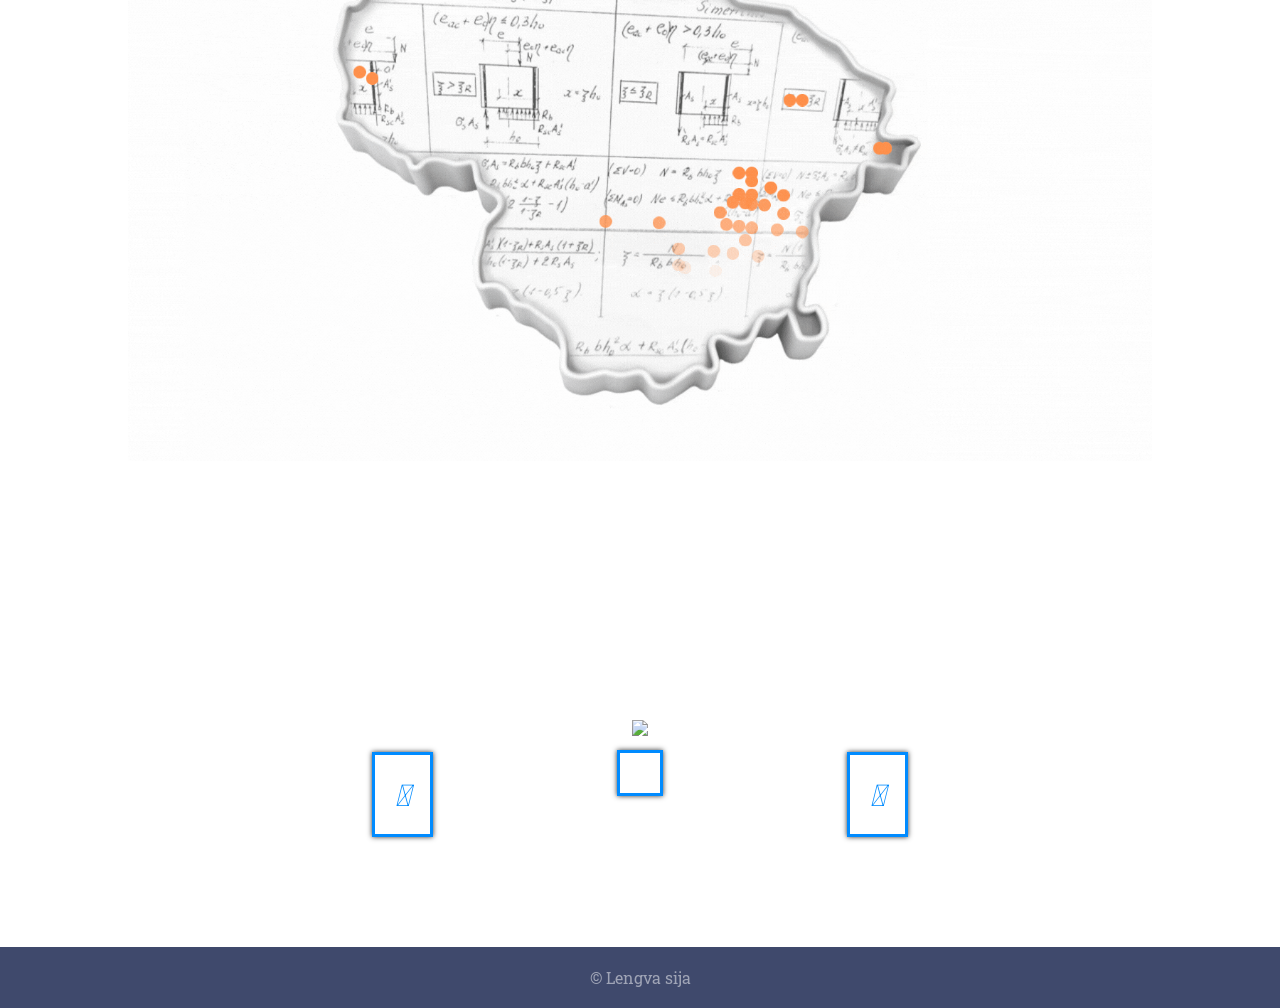
==== commit 9d0d4862: "2021 orandzinis is pradziu" ====
--- a/psl.html
+++ b/psl.html
@@ -177,7 +177,7 @@
             <button class="button" id="2018" onclick="show_2018()"><span>2018</span></button>
             <button class="button" id="2019" onclick="show_2019()"><span>2019</span></button>
             <button class="button" id="2020" onclick="show_2020()"><span>2020</span></button>
-            <button class="button" id="2021" onclick="show_2021()"><span>2021</span></button>
+            <button class="button" id="2021" style="background-color:rgb(226,73,2);" onclick="show_2021()"><span>2021</span></button>
         </div>
         <div class="gif-slider">
             <div class="col-5" >
--- a/psl.css
+++ b/psl.css
@@ -463,13 +463,14 @@
     color: white;
 }
 .dot-container {
-    position: relative;
-    margin-bottom: 10%;
+    display: flex;
+    justify-content: center;
     text-align: center;
     padding: 20px;
     background: rgb(4 20 74 / 0.10);
 }
 .dot {
+	position: sticky;
     cursor: pointer;
     height: 15px;
     width: 15px;
@@ -495,6 +496,11 @@
     cursor: pointer;
     margin: 10px;
 }
+
+.dunulisduvienas{
+    background-color: #ff0000;
+}
+
 .button span {
     cursor: pointer;
     display: inline-block;
@@ -530,8 +536,8 @@
 .gif-slider img {
     position: relative;
     z-index: 1;
-    width: 850px;
-    height: 500px;
+    width: 80%;
+    height: auto;
     text-align: center;
     left: 0%;
 }
@@ -542,12 +548,6 @@
         font-size: 15px;
         width: 100px;
     }
-    .gif-slider img{
-        position: relative;
-        width: 550px;
-        height: 300px;
-        text-align: center;
-    }
 }
 .karjera{
     background-color: #ffffff;
@@ -555,8 +555,8 @@
     position: relative;
 }
 .row2 img {
-    width: 650px;
-    height: 350px;
+    max-width: 80%;
+    height: auto;
 }
 .bottom{
     background-color: rgb(15 28 72 / 0.80);
@@ -587,4 +587,4 @@
     .bottom p{
         font-size: 15px;
     }
-}+}
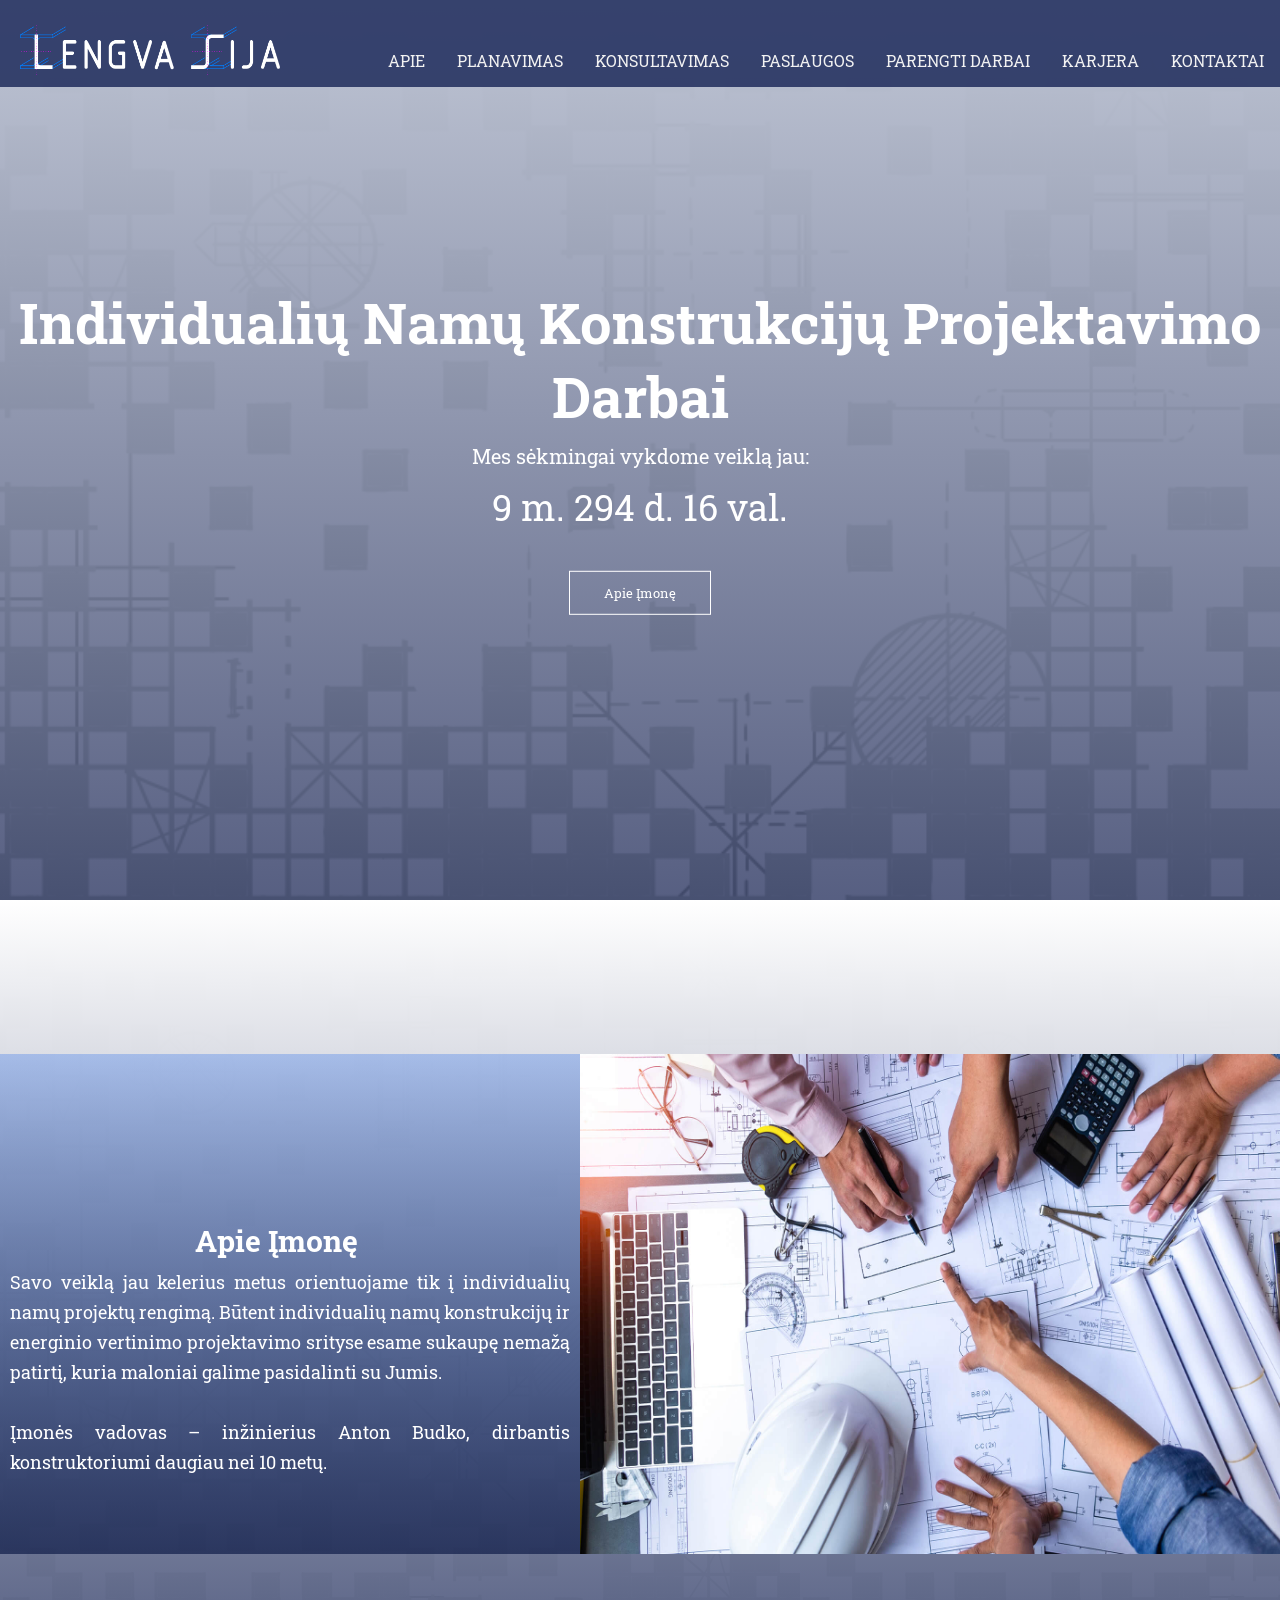
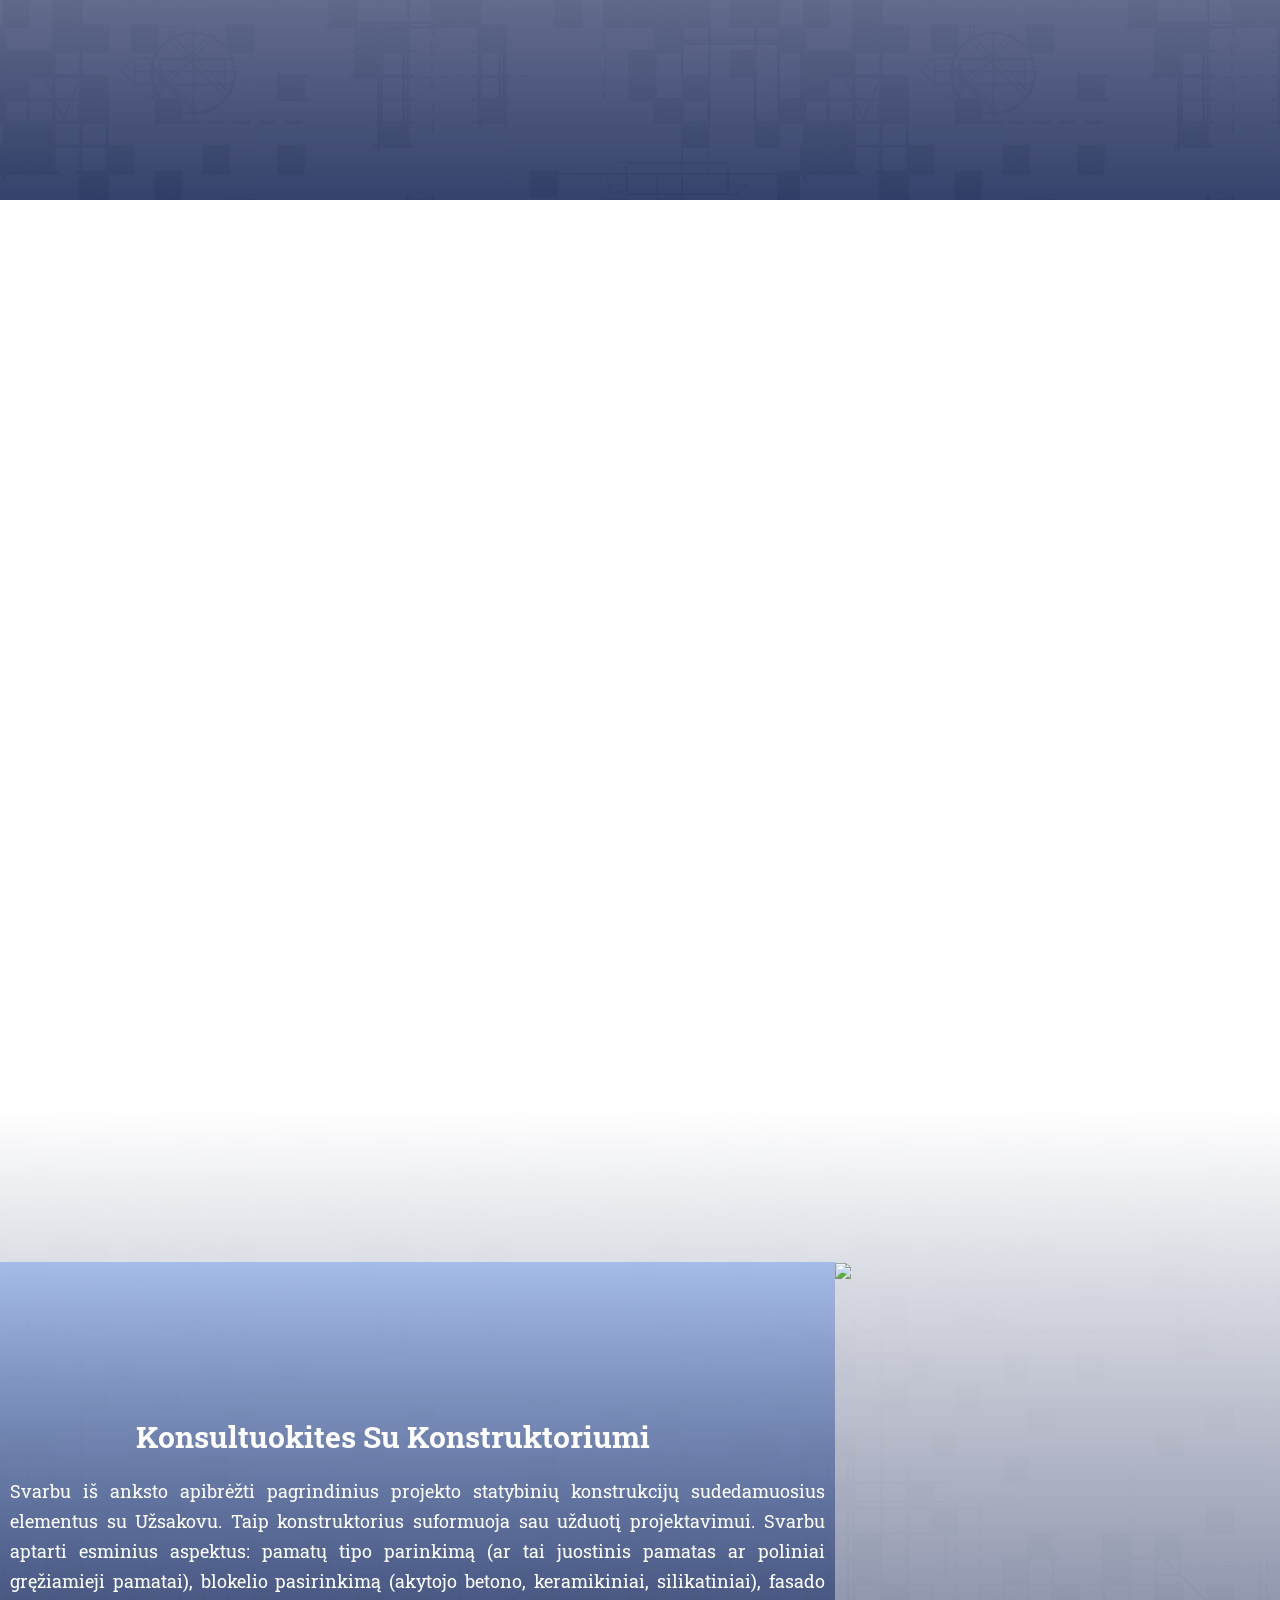
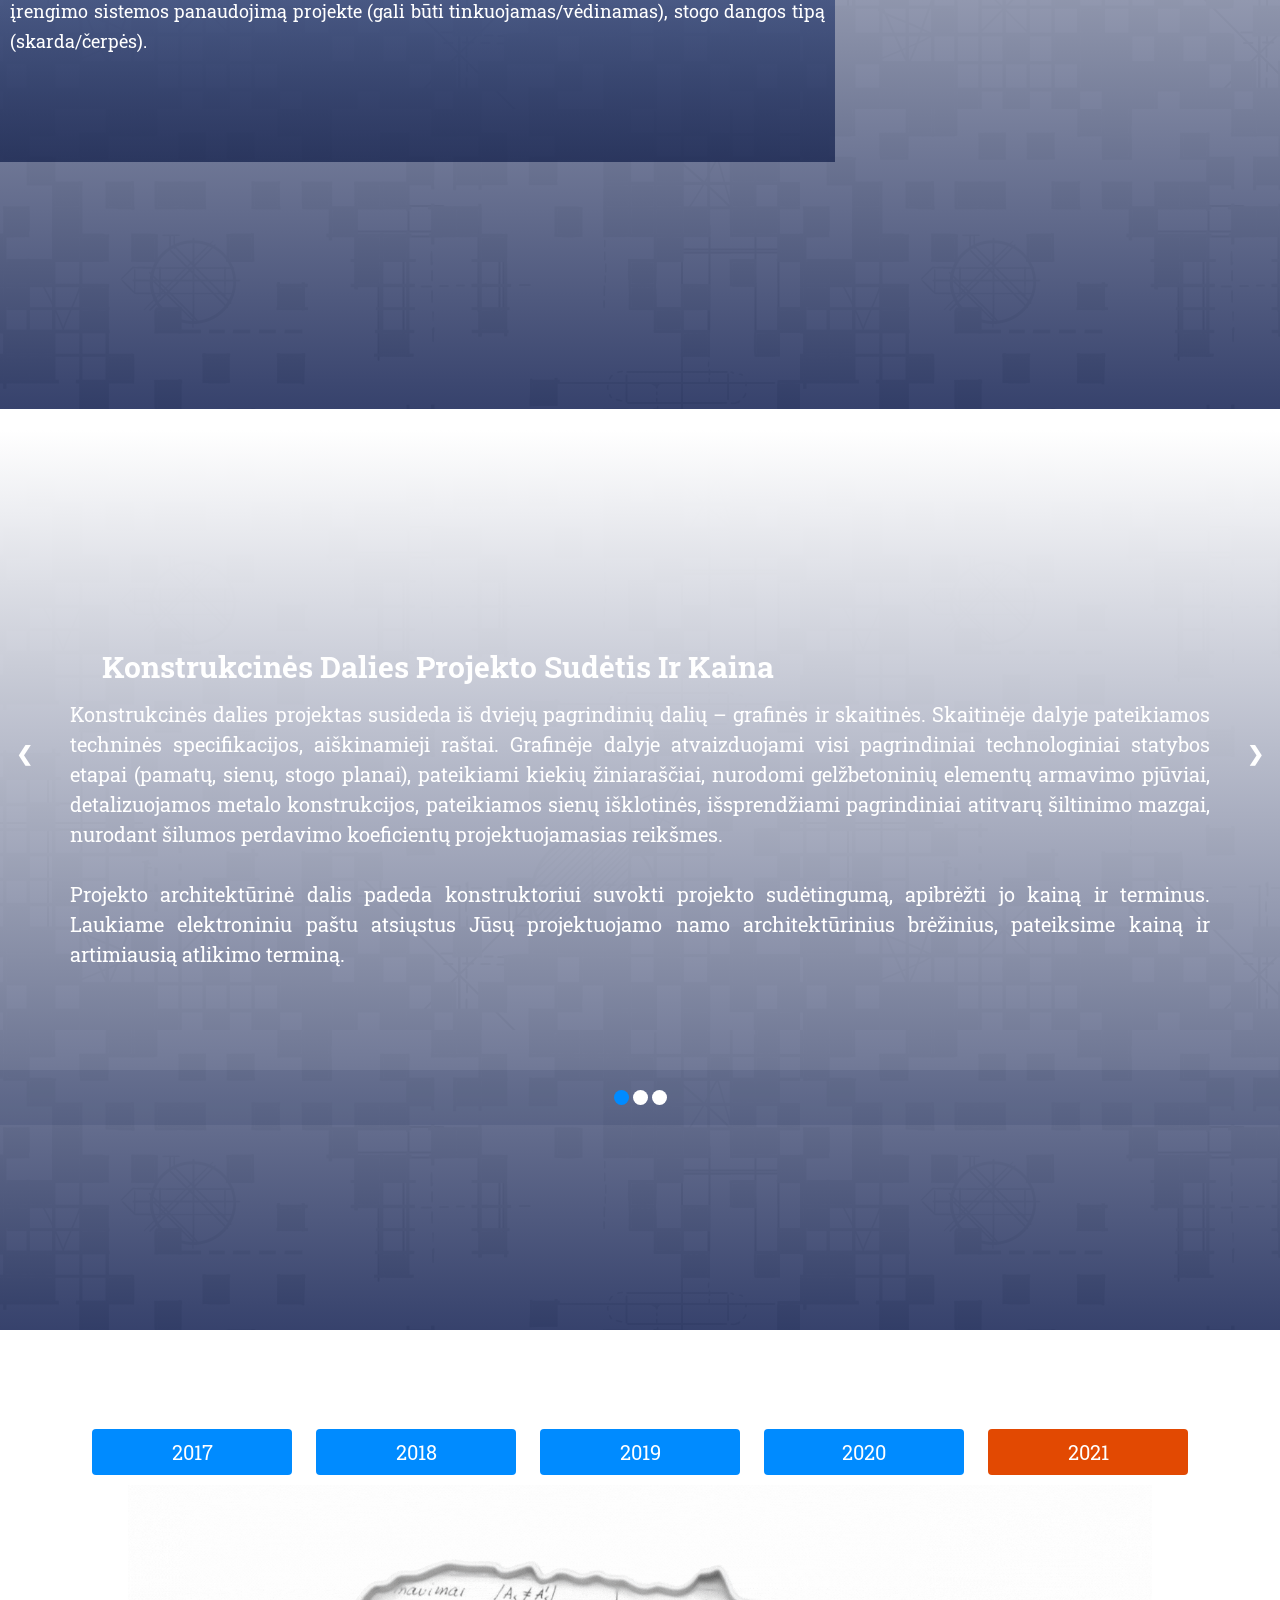
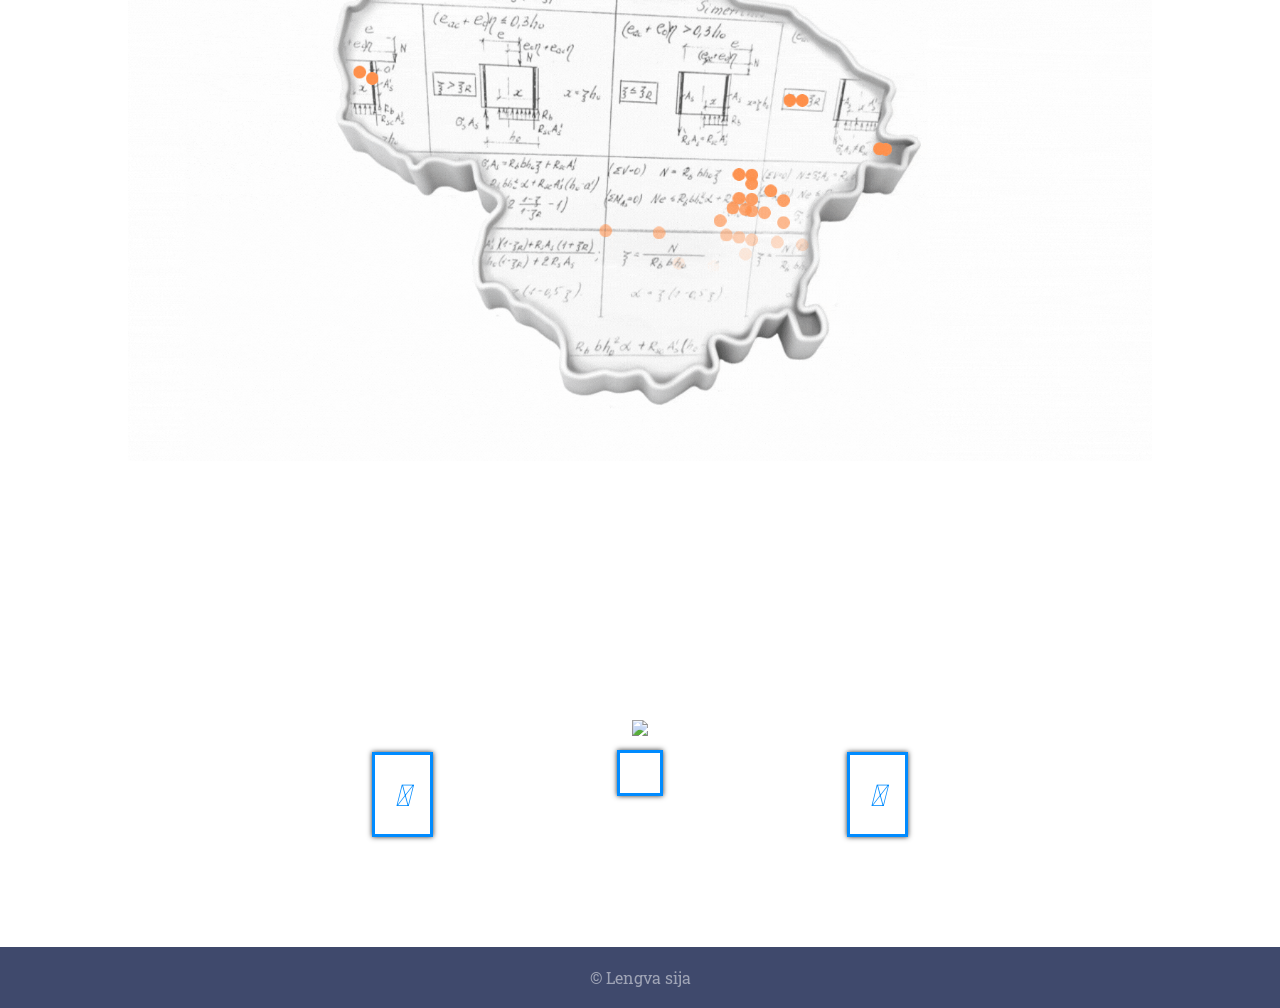
==== commit 9f282a65: "hotfix 2" ====
--- a/psl.html
+++ b/psl.html
@@ -98,7 +98,7 @@
                 </p>
             </div>
             <div class="photo-1">
-                <img src="images/shutterstock_1662218761.jpg" height="500" width="100%" />
+                <img src="images/shutterstock_1662218761.jpg" height="500" />
             </div>
         </div>
     </section>
--- a/psl.css
+++ b/psl.css
@@ -309,7 +309,7 @@
 }
 .tekstas-2 {
     height: 100px;
-    width: 60%;
+    width: 100%;
     background-image: linear-gradient(rgb(50 115 236 / 0.32), rgb(15 28 72 / 0.70));
     padding: 200px 10px;
     margin-left: 0%;
@@ -321,6 +321,7 @@
     float: right;
     position: relative;
     display: block;
+    width: 700px !important;
 }
 @media(max-width: 1000px){
     .Konsultuokis{
@@ -402,9 +403,6 @@
         font-size: 18px;
         line-height: 20px;
         padding: 10px;
-    }
-    .navigation .prev, .next{
-        
     }
     .prev{
         position: absolute;
@@ -497,10 +495,6 @@
     margin: 10px;
 }
 
-.dunulisduvienas{
-    background-color: #ff0000;
-}
-
 .button span {
     cursor: pointer;
     display: inline-block;
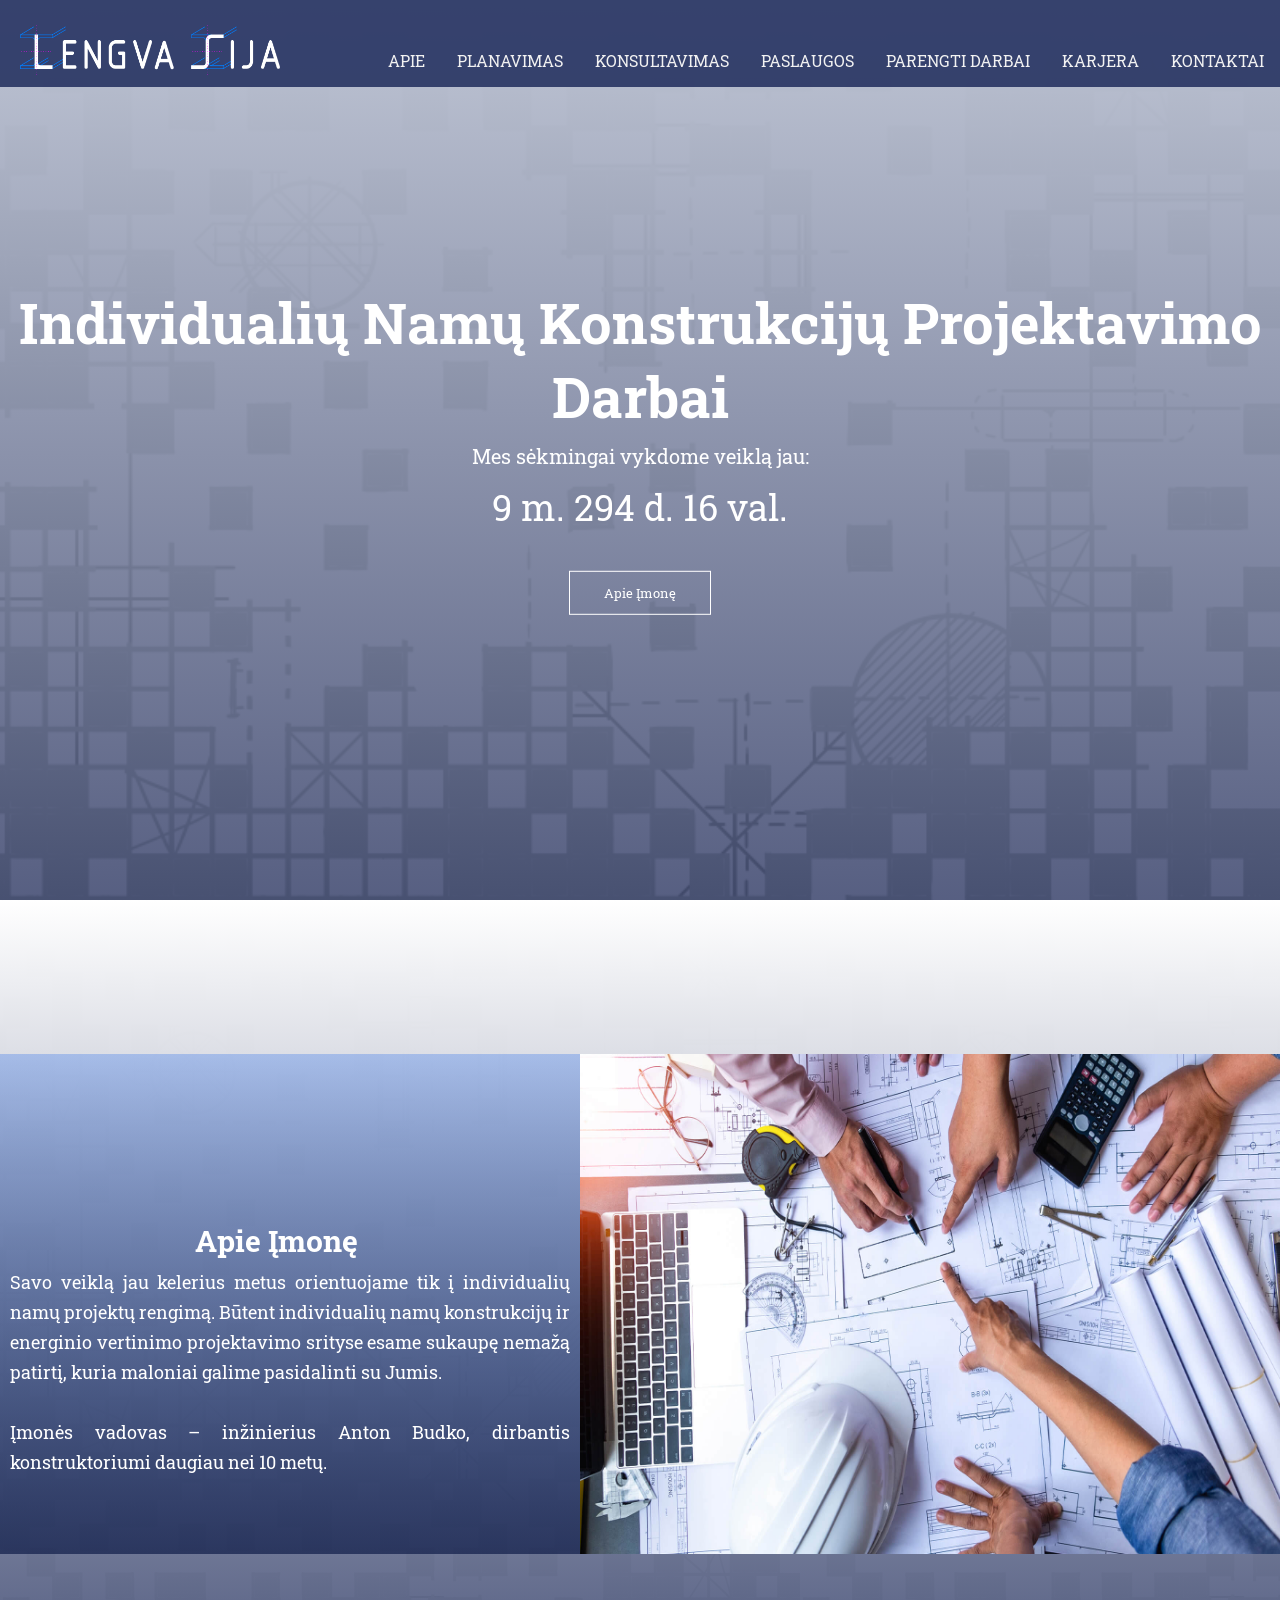
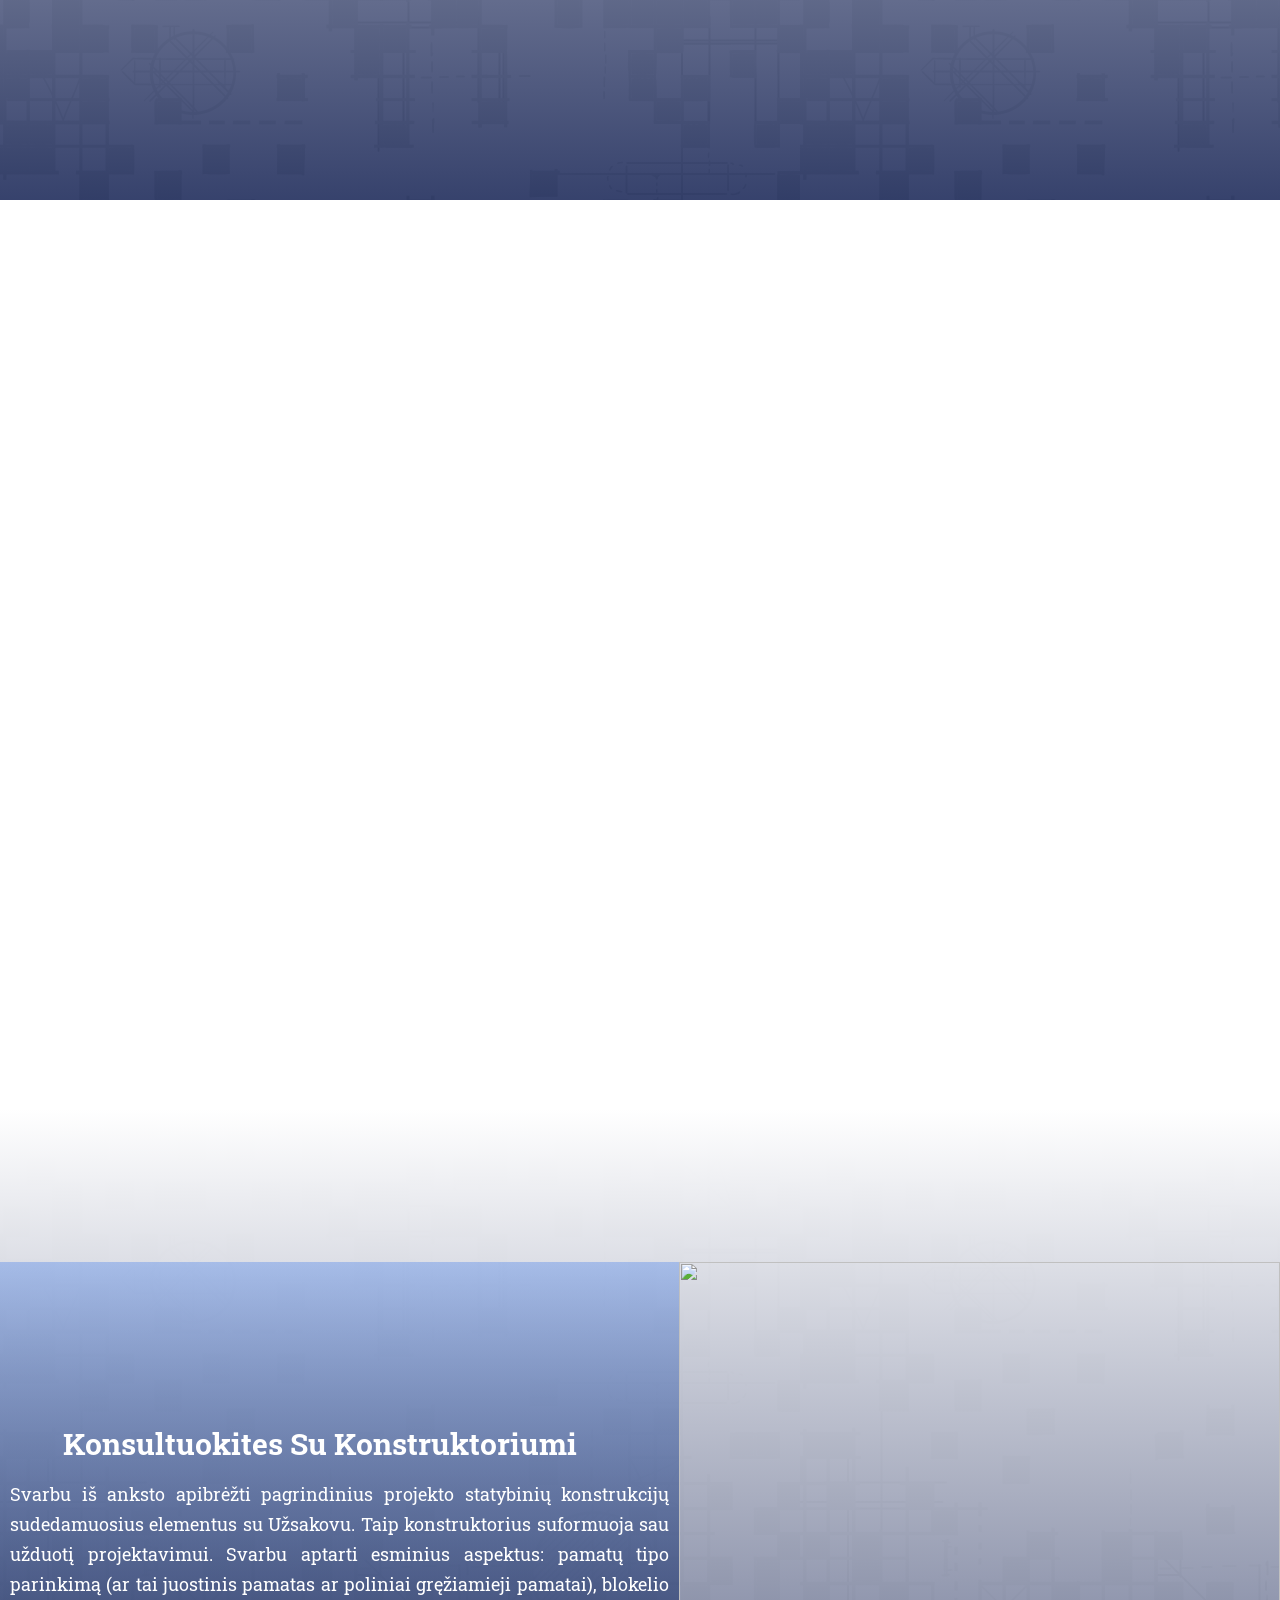
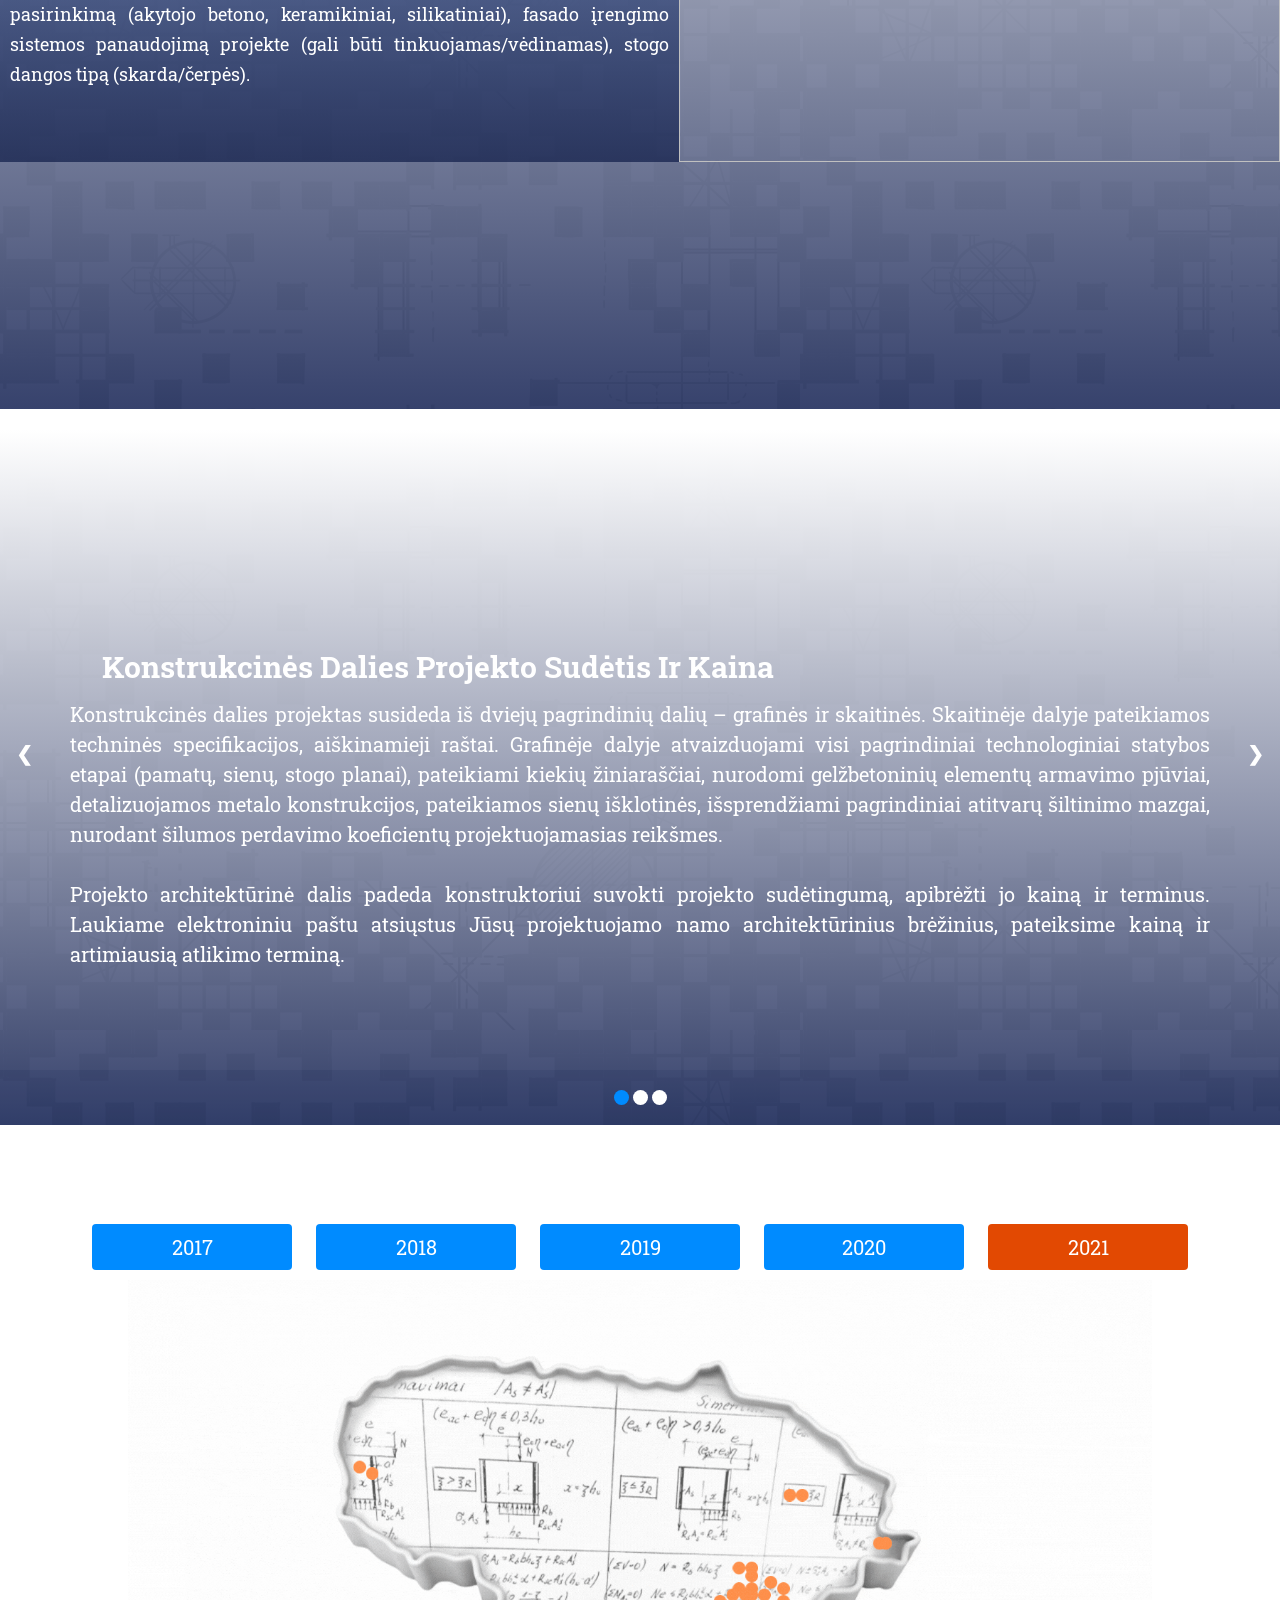
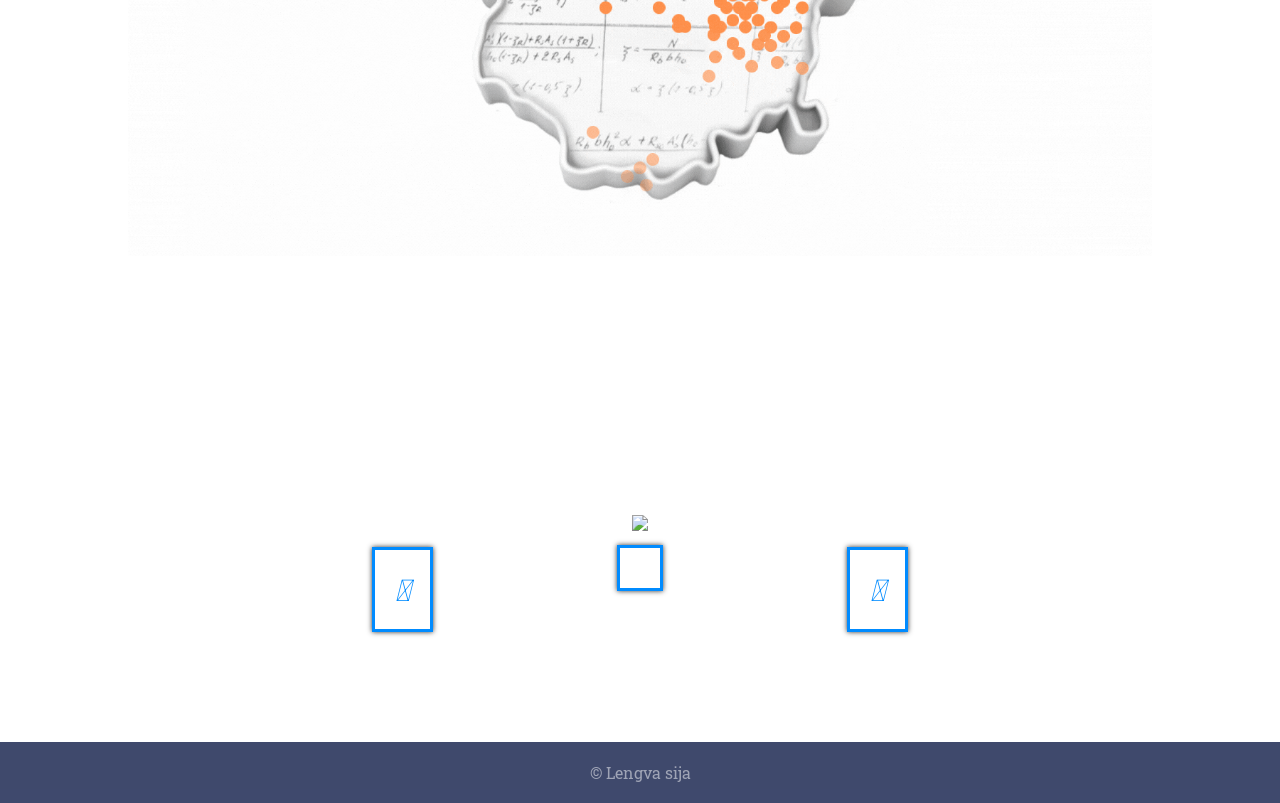
==== commit 7ee6aed7: "galutinis" ====
--- a/psl.html
+++ b/psl.html
@@ -98,11 +98,12 @@
                 </p>
             </div>
             <div class="photo-1">
-                <img src="images/shutterstock_1662218761.jpg" height="500" />
+                <img src="images/shutterstock_1662218761.jpg" height="500" width="100%" />
             </div>
         </div>
     </section>
     <p style="page-break-after: always;">&nbsp;</p>
+    <meta name="viewport" content="width=device-width, initial-scale=1">
     <section class="slide-text" id="paslaugos">
         <div class="img-slider">
             <div class="tekstas-3">
--- a/psl.css
+++ b/psl.css
@@ -309,7 +309,7 @@
 }
 .tekstas-2 {
     height: 100px;
-    width: 100%;
+    width: 60%;
     background-image: linear-gradient(rgb(50 115 236 / 0.32), rgb(15 28 72 / 0.70));
     padding: 200px 10px;
     margin-left: 0%;
@@ -342,7 +342,7 @@
 }
 @media(max-width: 4000px){
     .photo-1{
-        width: 700px;
+        width: 30%;
         height: 500px;
     }
     .Konsultuokis h1{
@@ -356,17 +356,14 @@
 }
 @media(max-width: 1000px){
     .photo-1{
-        width: 500px;
+        width: 30%;
         height: 500px;
     }
 }
 .slide-text {
-    margin-top: 0;
-    min-height: 100vh;
-    width: 100%;
+    margin:auto;
     background-image: linear-gradient(#ffffff, rgb(39 52 98 / 0.90)),url(images/1.png);
-    position: inherit;
-    height: 100%;
+    position: relative;
 }
 .img-slider {
     position: relative;
@@ -415,6 +412,7 @@
     .dot-container dot{
         position: fixed;
         padding-top: 100%;
+        width:device-width;
     }
 }
 @media(max-width: 4000px){
@@ -426,9 +424,9 @@
     }
 }
 @media(max-width: 4000px){
-.navigation{
-    padding-top: 40%;
-}
+    .navigation{
+        padding-top: 40%;
+    }
 }
 @media(max-width: 1000px){
     .navigation{
@@ -466,6 +464,7 @@
     text-align: center;
     padding: 20px;
     background: rgb(4 20 74 / 0.10);
+    height: auto;
 }
 .dot {
 	position: sticky;
@@ -543,6 +542,16 @@
         width: 100px;
     }
 }
+@media(max-width: 700px){
+    .dot-container{
+        padding-top: 60%;
+    }
+}
+@media(max-width: 500px){
+    .dot-container{
+        padding-top: 800px;
+    }
+}
 .karjera{
     background-color: #ffffff;
     text-align: center;
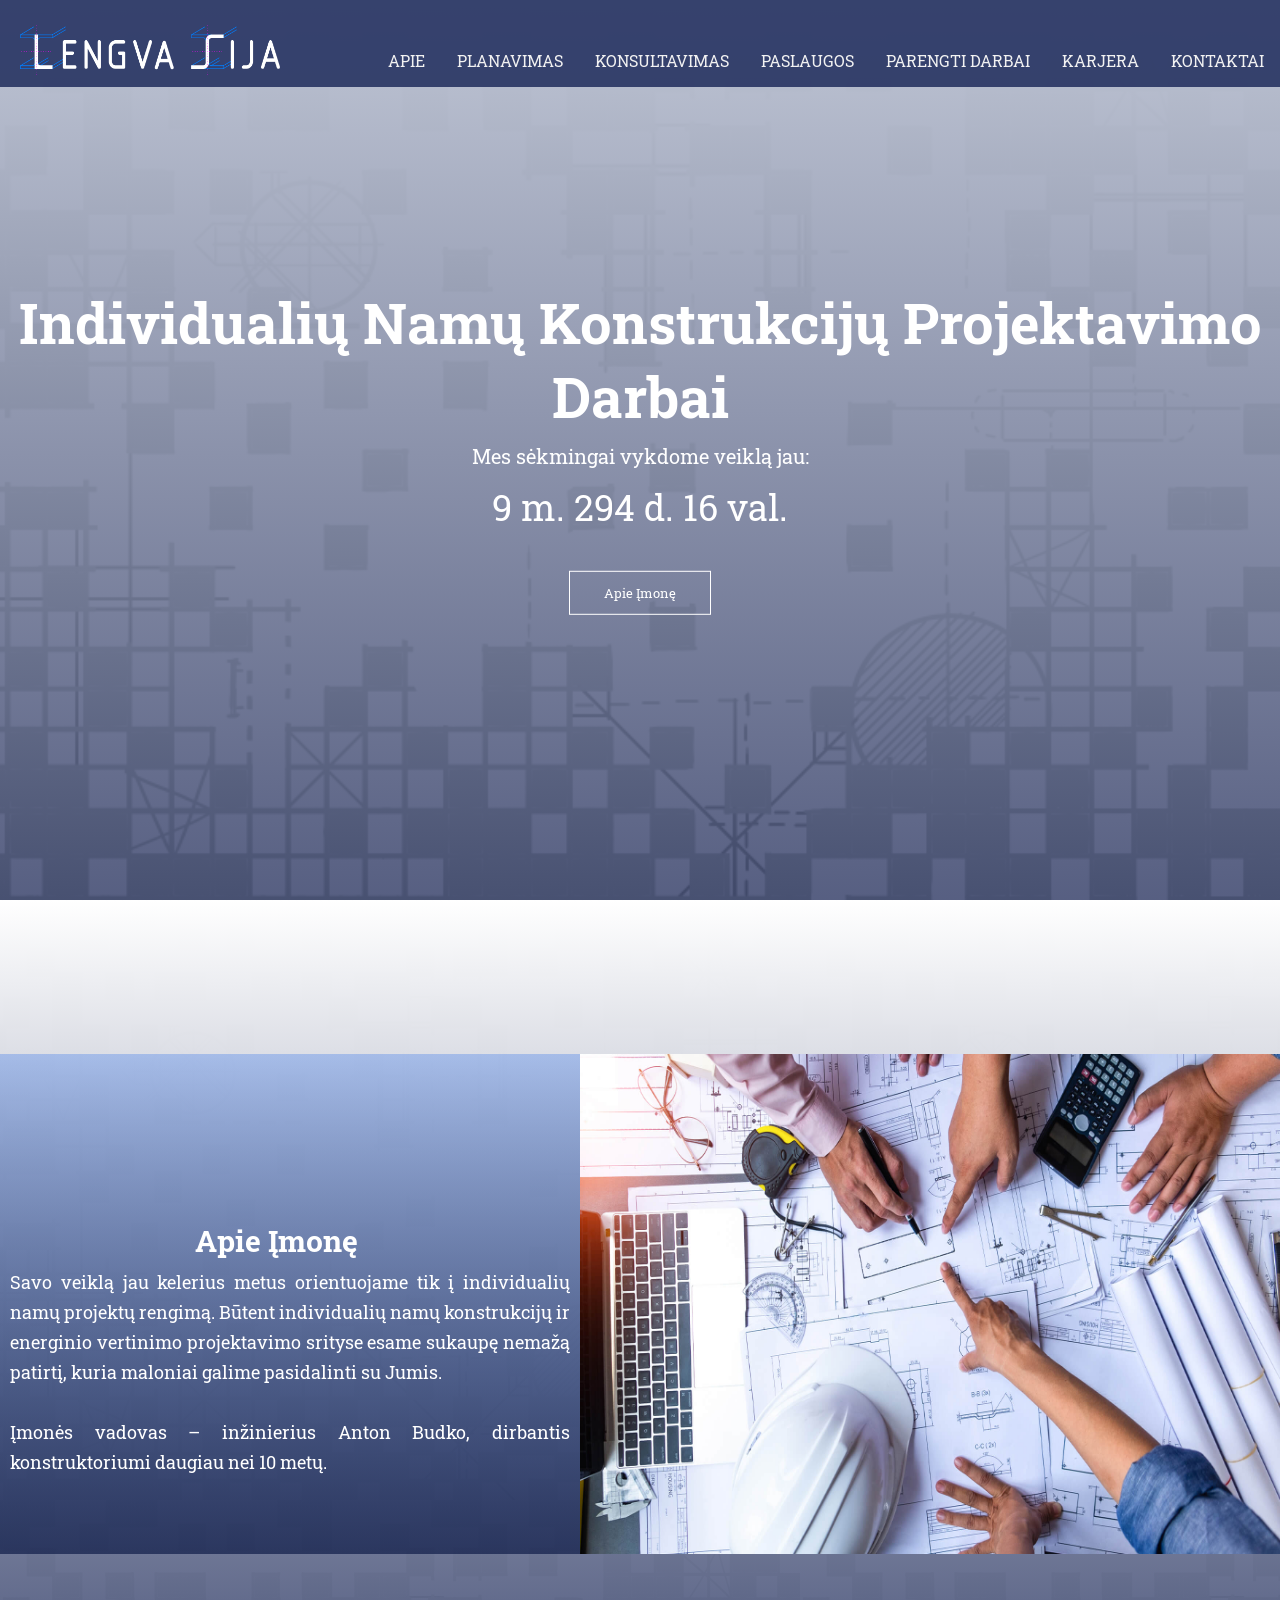
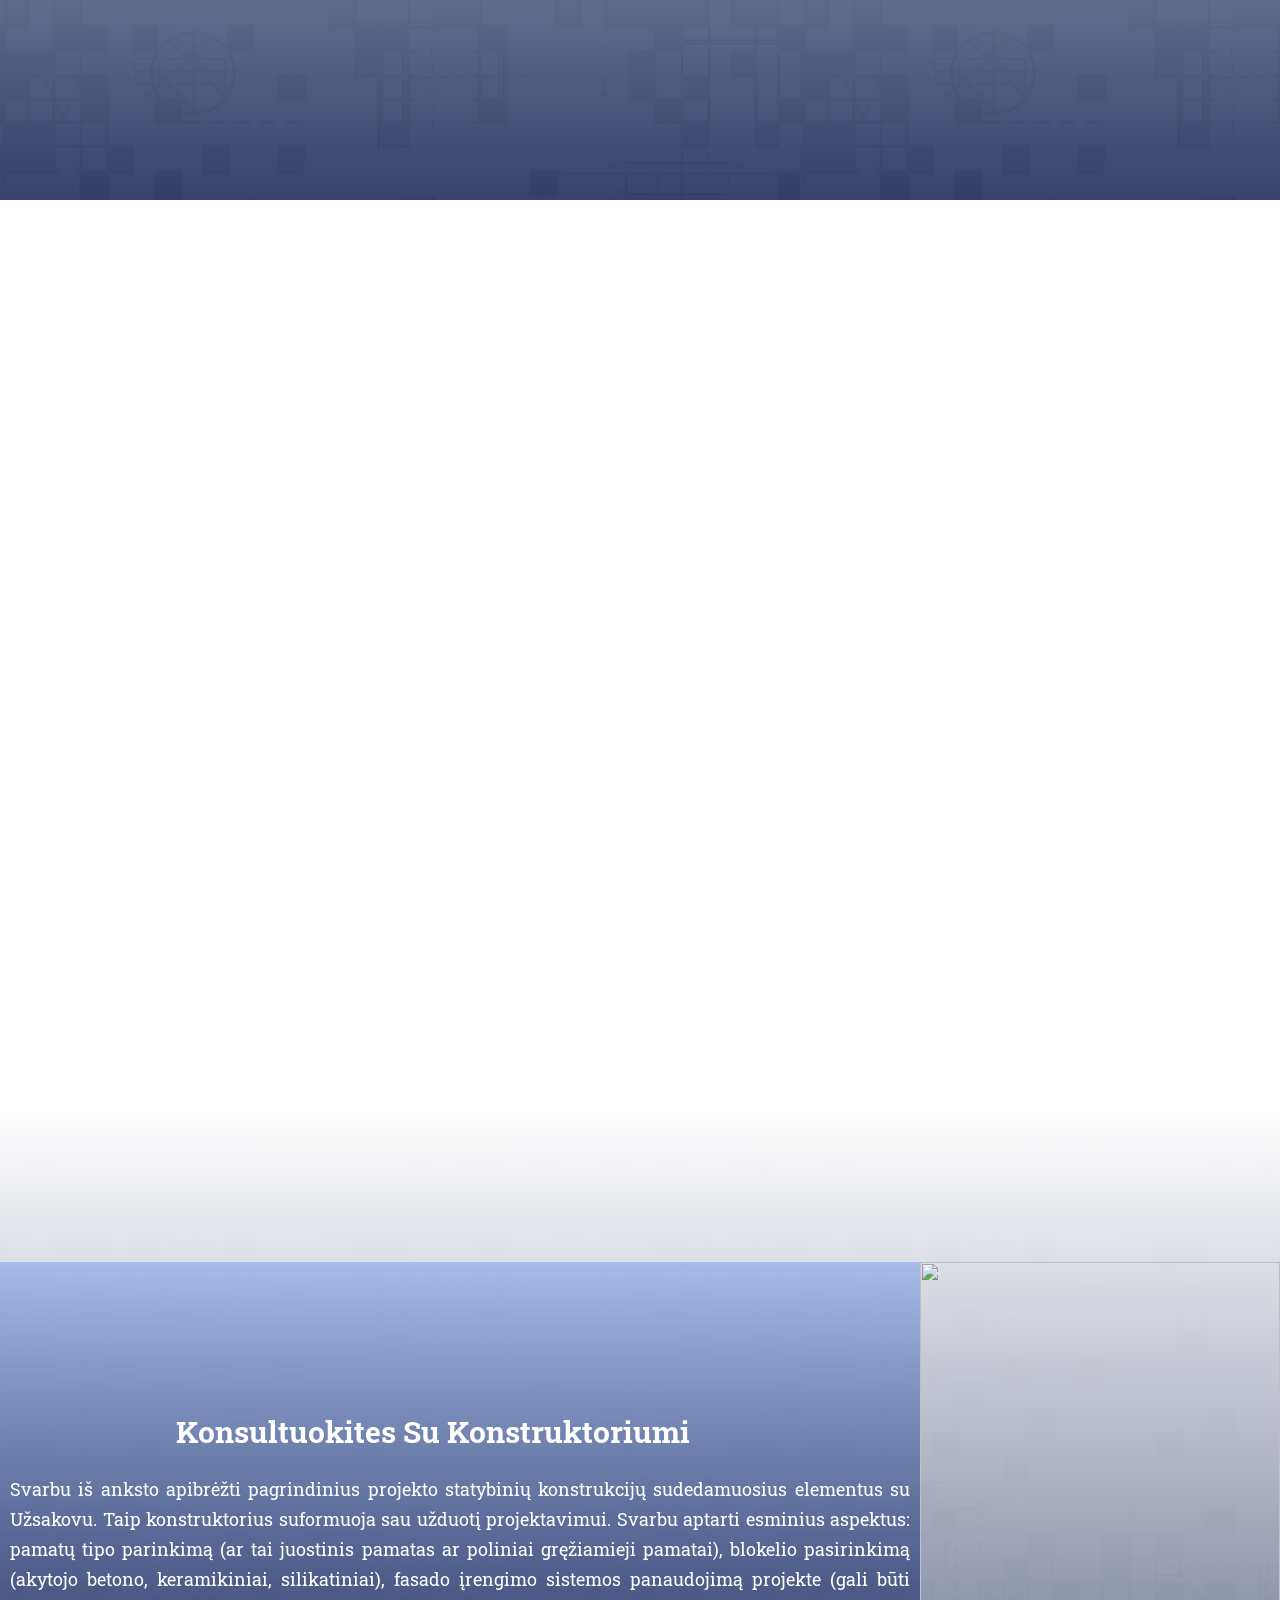
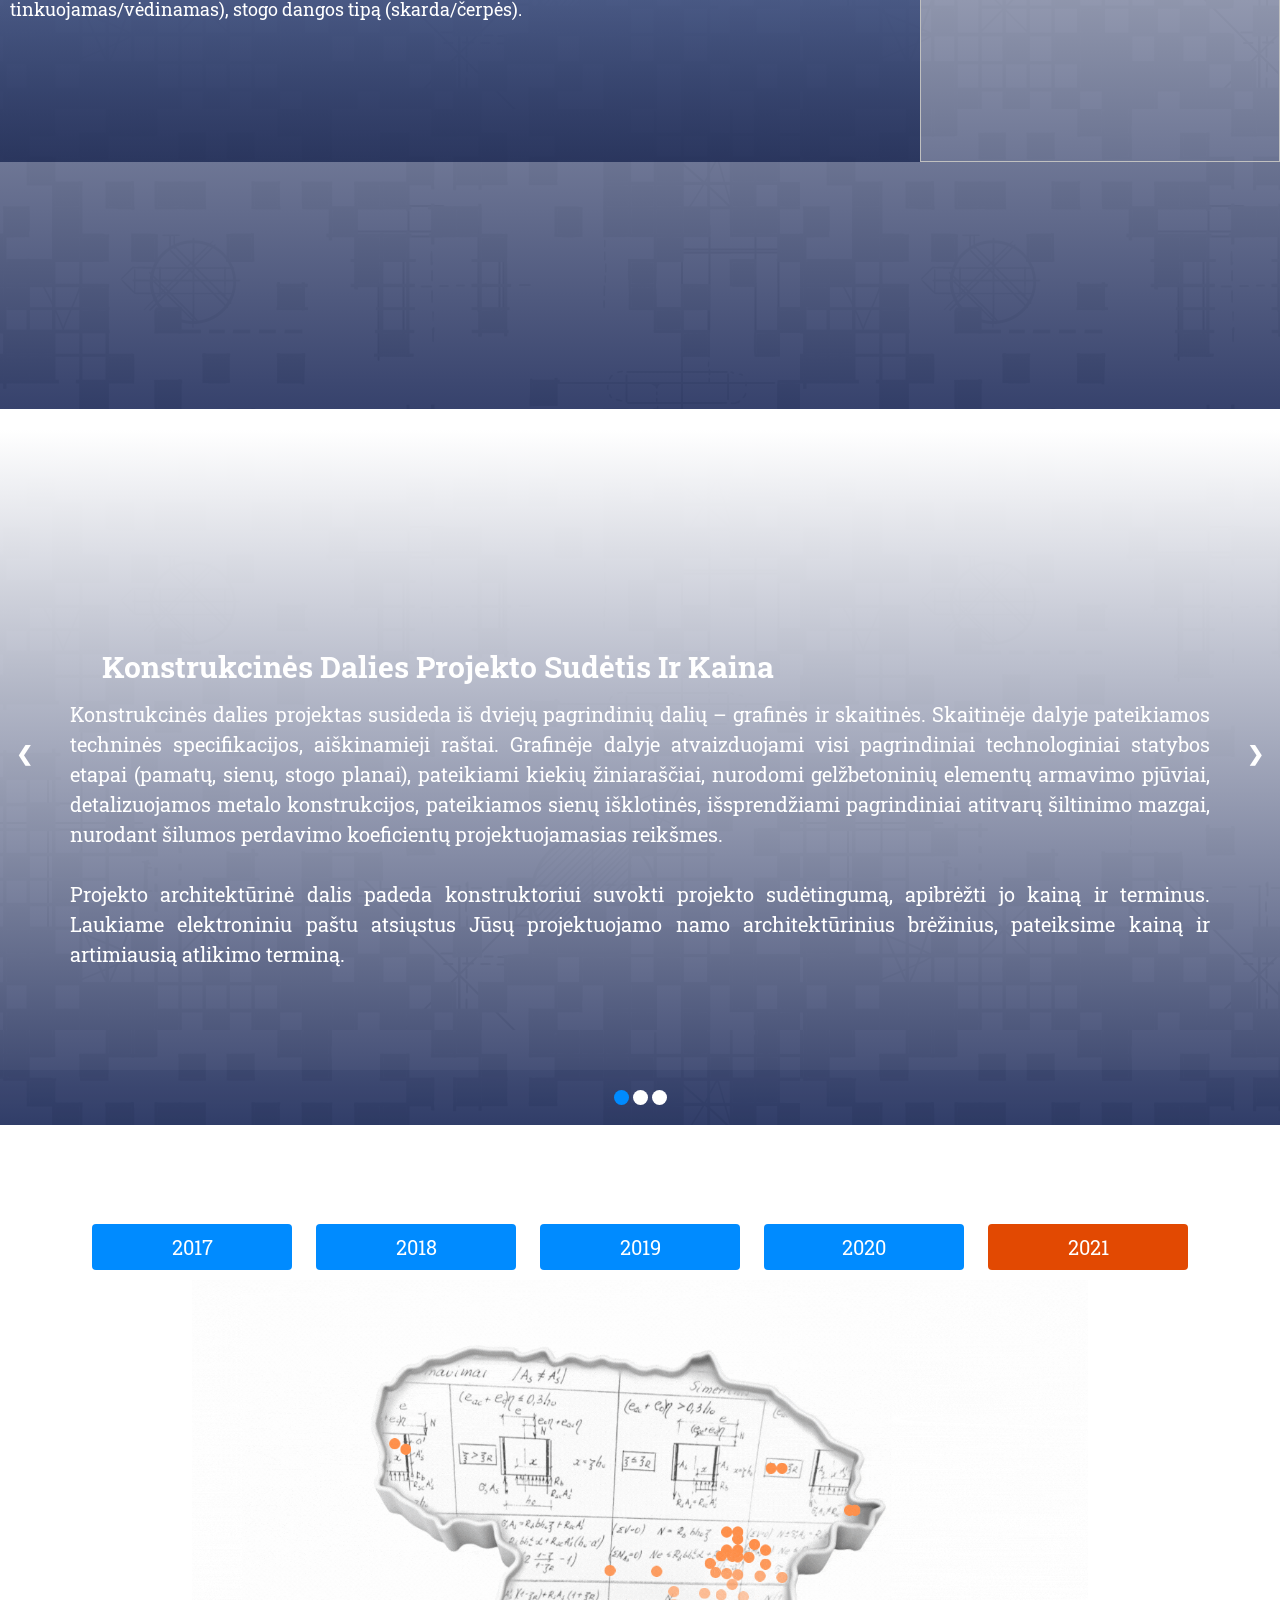
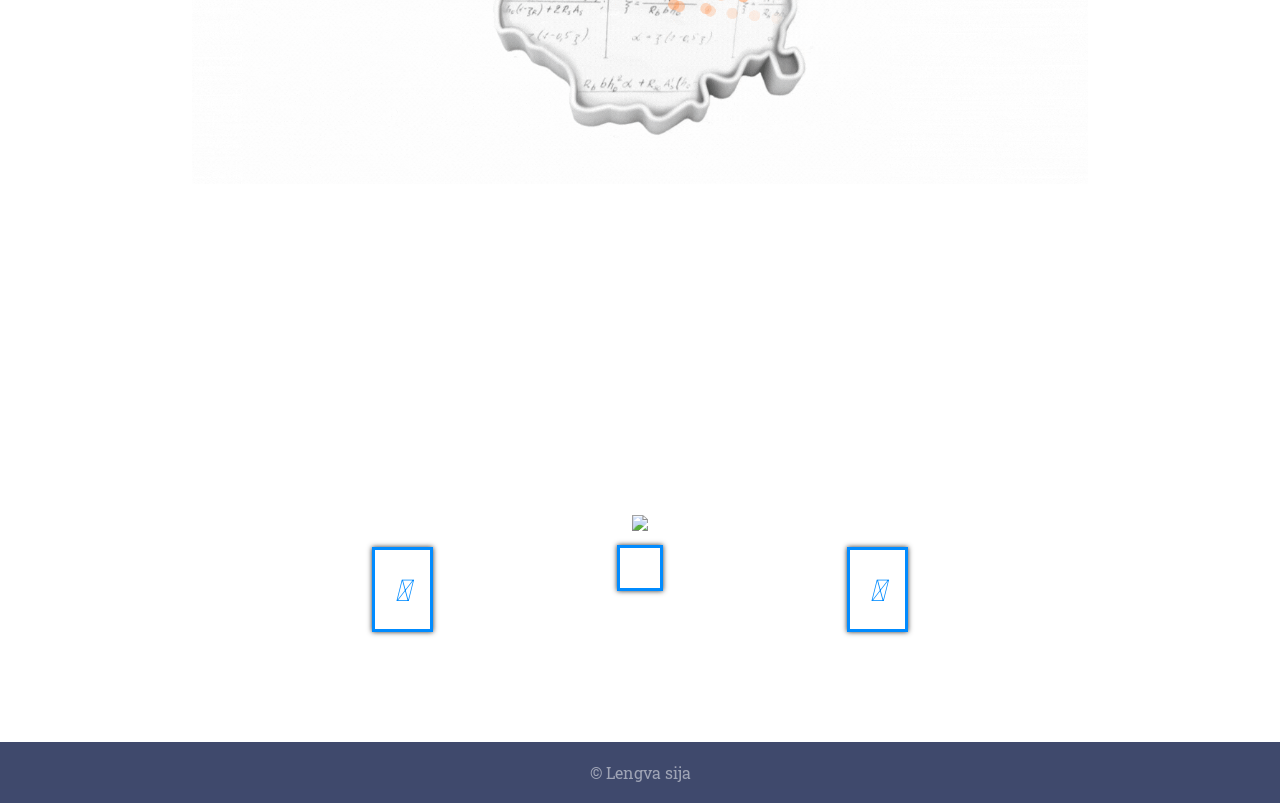
==== commit 9a9c44d2: "kazkas kazkur kazkaip kazka" ====
--- a/psl.html
+++ b/psl.html
@@ -5,7 +5,7 @@
     <meta charset="utf-8" />
     <meta name="viewport" content="width=device-width, initial-scale=1.0">
     <title>Individualių namų konstrukcijų projektavimo darbai</title>
-    <link rel="stylesheet" href="psl.css">
+    <link rel="stylesheet" href="psl1.css">
     <link rel="preconnect" href="https://fonts.googleapis.com">
     <link rel="preconnect" href="https://fonts.gstatic.com" crossorigin>
     <link href="https://fonts.googleapis.com/css2?family=Roboto+Slab:wght@500;600&display=swap" rel="stylesheet">
--- a/psl1.css
+++ b/psl1.css
@@ -0,0 +1,593 @@
+﻿* {
+    margin: 0;
+    padding: 0;
+    font-family: 'Roboto Slab', serif;
+}
+.header {
+    min-height: 100vh;
+    width: 100%;
+    background-image: linear-gradient(rgb(192 198 213), rgb(39 52 98 / 0.70)),url(images/1.png);
+    position: inherit;
+    height: 100%;
+
+    /* Center and scale the image nicely */
+    background-position: center;
+    background-repeat: no-repeat;
+    background-size: cover;
+}
+
+.timer p{
+    color: #ffffff !important;;
+    font-size: 36px !important;
+    margin-top: -2% !important;
+}
+
+html {
+    scroll-behavior: smooth;
+}
+
+.navbar {
+    list-style-type: none;
+    margin: 0;
+    padding: 0;
+    background-color: rgb(39 52 98 / 0.90);
+    position: fixed;
+    top: 0;
+    width: 100%;
+    z-index: 2;
+    display: inline;
+}
+
+
+.navbar li{
+    float: right;
+    list-style-type: none;
+    text-align: center;
+}
+
+.navbar li a{
+    float: right;
+    display: block;
+    color: #f2f2f2;
+    text-align: center;
+    text-decoration: none;
+    padding: 16px;
+    margin-top: -45px;
+}
+
+.navbar li a:hover:not(.active) {
+    background-color: #008bff;
+    transition: 0.5s;
+}
+
+.navbar img{
+    width: 260px;
+    height: 50px;
+    overflow: hidden;
+    margin-top: 25px;
+    margin-left: 20px;
+    list-style-type: none;
+}
+.text-box{
+    width: 100%;
+    color: #ffffff;
+    position: absolute;
+    top: 50%;
+    left: 50%;
+    transform: translate(-50%,-50%);
+    text-align: center;
+}
+.text-box h1{
+    font-size: 56px;
+}
+.text-box p{
+    margin: 10px 0 40px;
+    font-size: 20px;
+    color: #ffffff; 
+}
+.herro-btn{
+    display: inline-block;
+    text-decoration: none;
+    color: #ffffff;
+    border: 1px solid #ffffff;
+    padding: 12px 34px;
+    font-size: 13px;
+    background: transparent;
+    position: relative;
+    cursor: pointer;
+}
+.herro-btn:hover {
+    border: 1px solid #008bff;
+    background: #008bff;
+    transition: 0.5s;
+}                
+nav .fa{
+    display: none;
+}
+
+@media screen and (max-width: 1130px){
+    .navbar {
+        position: fixed;
+    }
+    .navbar img {
+        width: 120px;
+        height: 25px;
+        z-index: 2;
+    }
+    .navbar li{
+        display: none;
+    }
+
+}
+.apie-imone {
+    min-height: 100vh;
+    width: 100%;
+    background-image: linear-gradient(#ffffff, rgb(39 52 98 / 0.90)),url(images/1.png);
+    position: inherit;
+    height: 100%;
+}
+.apie-imone h1{
+    font-size: 30px;
+    color: #ffffff;
+    text-align: center;
+    margin: -10% auto;
+    padding-bottom: 12%;
+    padding-right: 5%;
+    padding-top: 5%;
+}
+.eilute {
+    padding-top: 12%;
+    margin-top: 0;
+    display: flex;
+}
+.ivadas-1 {
+    height: 100px;
+    width: 100%;
+    background-image: linear-gradient(rgb(50 115 236 / 0.32), rgb(15 28 72 / 0.70));
+    padding: 200px 10px;
+    margin-left: 0%;
+    font-size: 20px;
+    line-height: 30px;
+    color: #ffffff;
+}
+.ivadas-2 img{
+    position: relative;
+    z-index: 1;
+    display: block;
+}
+@media(max-width: 1000px){
+    .ivadas-2 img{
+        display: none;
+    }
+    .eilute{
+        margin-top: 0%;
+        padding-top: 20%;
+    }
+    .apie-imone h1{
+        padding-bottom: 13%;
+        margin-top: -17%;
+    }
+    .ivadas-1{
+        font-size: 18px;
+    }
+}
+@media(max-width: 4000px){
+    .ivadas-2 img {
+        width: 700px;
+        height: 500px;
+    }
+    .ivadas-1 {
+        font-size: 18px;
+    }
+}
+
+.row {
+    min-height: auto;
+    bottom: 0;
+    width: 100%;
+    background-color: #ffffff;
+    position: inherit;
+    height: 100%;
+    position: relative;
+    text-decoration: none;
+    z-index: 2;
+    margin-bottom: 0;
+}
+
+.row ul{
+    list-style-type: none;
+    text-align: center;
+    margin-bottom: 100px;
+}
+
+.row li {
+    list-style-type: none;
+    margin: 10px 90px;
+    display: inline-block;
+    font-size: 30px;
+    color: #008bff;
+    padding: 20px 20px;
+    border: 3px solid #008bff;
+    background: #ffffff;
+    box-shadow: 0 0 5px #333;
+}
+
+.row p{
+    font-size: 20px;
+    list-style-type: none;
+    display: none;
+}
+
+.row li:hover p{
+    list-style-type: none;
+    display: block;
+    transform-origin: 100% 0%;
+}
+
+.row li:hover {
+    list-style-type: none;
+    color: #e24902 !important;
+    border: 3px solid #e24902 !important;
+    transition: 1s;    
+}
+
+.row a:link{
+    color: #e24902;
+}
+
+.row p:before {
+	content: '';
+}
+
+.Planuokis {
+    min-height: 100vh;
+    width: 100%;
+    background-image: url(images/shutterstock_1182038062.jpg);
+    -ms-background-position-x: center;
+    -ms-background-position-y: bottom;
+    background-position: center bottom;
+    background-size: cover;
+    display: inline-block;
+    margin-top: -2.75%;
+}
+.tekstas-1 h1 {
+    text-align: center;
+    position: center;
+    margin-left: 55%;
+    margin-right: 5%;
+    color: #ffffff;
+    line-height: 30px;
+    padding-top: 1%;
+    margin-top: 18%;
+}
+.tekstas-1 p {
+    text-align: justify;
+    position: center;
+    margin-left: 55%;
+    margin-right: 5%;
+    color: #ffffff;
+    line-height: 30px;
+    font-size: 20px;
+    padding-top: 1%;
+}
+@media(max-width: 650px){
+    .Planuokis{
+        margin-top: -10%;
+    }
+    .tekstas-1 h1{
+        text-align: center;
+        margin-left: 5%;
+        margin-top: 40%;
+        margin-bottom: -18%;
+    }
+    .tekstas-1 p{
+        padding-top: 20%;
+        margin-left: 2%;
+        font-size: 18px;
+        margin-right: 2%;
+    }
+}
+.eilute-1 {
+    display: flex;
+    margin-top: -1.5%;
+    padding-top: 12%;
+}
+.Konsultuokis {
+    min-height: 100vh;
+    width: 100%;
+    background-image: linear-gradient(#ffffff, rgb(39 52 98 / 0.90)),url(images/1.png);
+    position: inherit;
+    height: 100%;
+}
+.Konsultuokis h1 {
+    font-size: 30px;
+    color: #ffffff;
+    text-align: center;
+    padding-bottom: 3%;
+    padding-right: 5%;
+    margin-top: -5%;
+}
+.tekstas-2 {
+    height: 100px;
+    width: 100%;
+    background-image: linear-gradient(rgb(50 115 236 / 0.32), rgb(15 28 72 / 0.70));
+    padding: 200px 10px;
+    margin-left: 0%;
+    font-size: 20px;
+    line-height: 30px;
+    color: #ffffff;
+}
+.photo-1 {
+    float: right;
+    position: relative;
+    display: block;
+    width: 40%;
+}
+@media(max-width: 1000px){
+    .Konsultuokis{
+        margin-top: 0%;
+    }
+    .photo-1{
+        display: none;
+    }
+    .Konsultuokis h1{
+        padding-bottom: 2%;
+        margin-left: 2%;
+    }
+    .tekstas-2{
+        padding-bottom: 70%;
+        font-size: 15px;
+        width: 100%;
+    }
+}
+@media(max-width: 4000px){
+    .photo-1{
+        width: 40%;
+        height: 500px;
+    }
+    .Konsultuokis h1{
+        margin-top: -5%;
+        margin-left: -1%;
+        font-size: 30px;
+    }
+    .tekstas-2 {
+        font-size: 18px;
+    }
+}
+@media(max-width: 1000px){
+    .photo-1{
+        width: 30%;
+        height: 500px;
+    }
+}
+.slide-text {
+    margin:auto;
+    background-image: linear-gradient(#ffffff, rgb(39 52 98 / 0.90)),url(images/1.png);
+    position: relative;
+}
+.img-slider {
+    position: relative;
+    z-index: 1;
+}    
+
+.tekstas-3{
+    position: absolute;
+    top: 0;
+    text-align: justify;
+}
+.tekstas-3 h1 {
+    font-size: 30px;
+    color: #ffffff;
+    margin-left: 8%;
+    margin-top: 17%;
+}
+.tekstas-3 p {
+    font-size: 20px;
+    line-height: 30px;
+    color: #ffffff;
+    padding: 70px;
+    padding-top: 1%;
+}
+@media(max-width: 1000px){
+    .tekstas-3 h1{
+        text-align: center;
+        margin-top: 20%;
+        padding-top: 20px;
+        margin-left: 12px;
+    }
+    .tekstas-3 p{
+        margin-top: 2%;
+        font-size: 18px;
+        line-height: 20px;
+        padding: 10px;
+    }
+    .prev{
+        position: absolute;
+        margin-top: 20%;
+    }
+    .next{
+        position: absolute;
+        margin-top: 20%;
+    }
+    .dot-container dot{
+        position: fixed;
+        padding-top: 100%;
+        width:device-width;
+    }
+}
+@media(max-width: 4000px){
+    .dot-container {
+        margin-top: 10%;
+    }
+    .tekstas-3{
+        font-size: 18px;
+    }
+}
+@media(max-width: 4000px){
+    .navigation{
+        padding-top: 40%;
+    }
+}
+@media(max-width: 1000px){
+    .navigation{
+        padding-top: 60%;
+    }
+}
+ .navigation .prev, .next{
+    cursor: pointer;
+    width: auto;
+    padding: 16px;
+    color: #ffffff;
+    font-weight: bold;
+    font-size: 20px;
+    border-radius: 0 3px 3px 0;
+    user-select: none;
+ }
+ .prev{
+     position: absolute;
+     margin-top: -17%;
+ }
+
+.next {
+    position: absolute;
+    right: 0;
+    margin-top: -17%;
+    border-radius: 3px 0 0 3px;
+}
+.prev:hover, .next:hover {
+    background-color: rgb(0 146 255 / 0.80);
+    color: white;
+}
+.dot-container {
+    display: flex;
+    justify-content: center;
+    text-align: center;
+    padding: 20px;
+    background: rgb(4 20 74 / 0.10);
+    height: auto;
+}
+.dot {
+	position: sticky;
+    cursor: pointer;
+    height: 15px;
+    width: 15px;
+    margin: 0 2px;
+    background-color: #ffffff;
+    border-radius: 50%;
+    display: inline-block;
+    transition: background-color 0.6s ease;
+}
+.active, .dot:hover {
+    background-color: #008bff;
+}
+.button {
+    border-radius: 4px;
+    background-color: #008bff;
+    border: none;
+    color: #ffffff;
+    text-align: center;
+    font-size: 20px;
+    padding: 10px 15px;
+    width: 200px;
+    transition: all 0.5s;
+    cursor: pointer;
+    margin: 10px;
+}
+
+.button span {
+    cursor: pointer;
+    display: inline-block;
+    position: relative;
+    transition: 0.5s;
+
+}
+.button span:after {
+    content: '\00bb';
+    position: absolute;
+    opacity: 0;
+    top: 0;
+    right: -20px;
+    transition: 0.5s;
+}
+
+.button:hover span {
+    padding-right: 25px;
+}
+
+.button:hover span:after {
+    opacity: 1;
+    right: 0;
+}
+.parengti-darbai {
+    text-align: center;
+    background-color: white;
+    background-size: cover;
+    padding-top: 7%;
+    min-height: 100vh;
+    width: 100%;
+}
+.gif-slider img {
+    position: relative;
+    z-index: 1;
+    width: 70%;
+    height: auto;
+    text-align: center;
+    left: 0%;
+}
+
+@media(max-width: 1000px){
+    .button {
+        margin-top: 10%;
+        font-size: 15px;
+        width: 100px;
+    }
+}
+@media(max-width: 700px){
+    .dot-container{
+        padding-top: 60%;
+    }
+}
+@media(max-width: 500px){
+    .dot-container{
+        padding-top: 800px;
+    }
+}
+.karjera{
+    background-color: #ffffff;
+    text-align: center;
+    position: relative;
+}
+.row2 img {
+    max-width: 70%;
+    height: auto;
+}
+.bottom{
+    background-color: rgb(15 28 72 / 0.80);
+    bottom: 0;
+}
+.bottom p{
+    color: rgb(255 255 255 / 0.50);
+    text-align: center;
+    padding: 20px;
+}
+
+
+@media(max-width: 1000px) 
+{
+    .row2 img{
+        width: 550px;
+        height: 300px;
+    }
+    .row li{
+        margin-right: 5%;
+        margin-left: 5%;
+        padding: 10px 10px;
+        font-size: 18px;
+    }
+    .row p{
+        font-size: 15px;
+    }
+    .bottom p{
+        font-size: 15px;
+    }
+}
